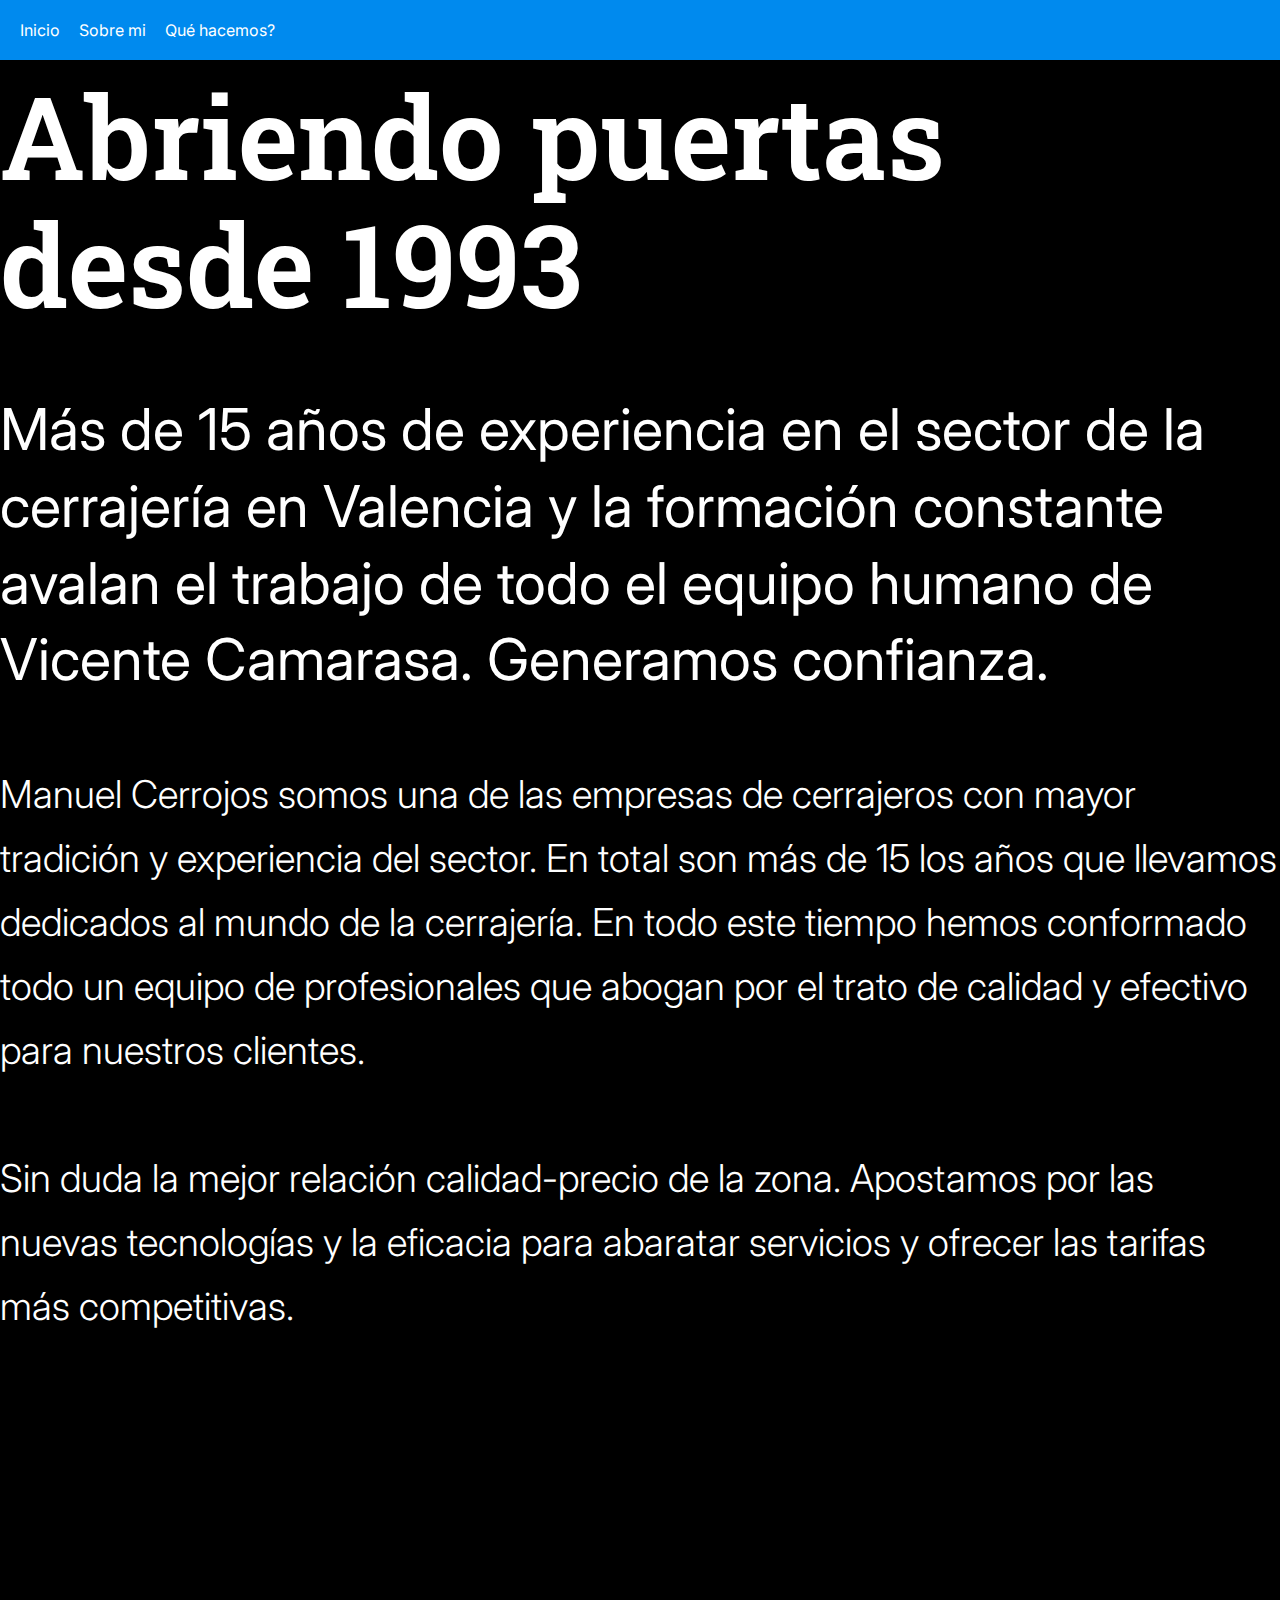
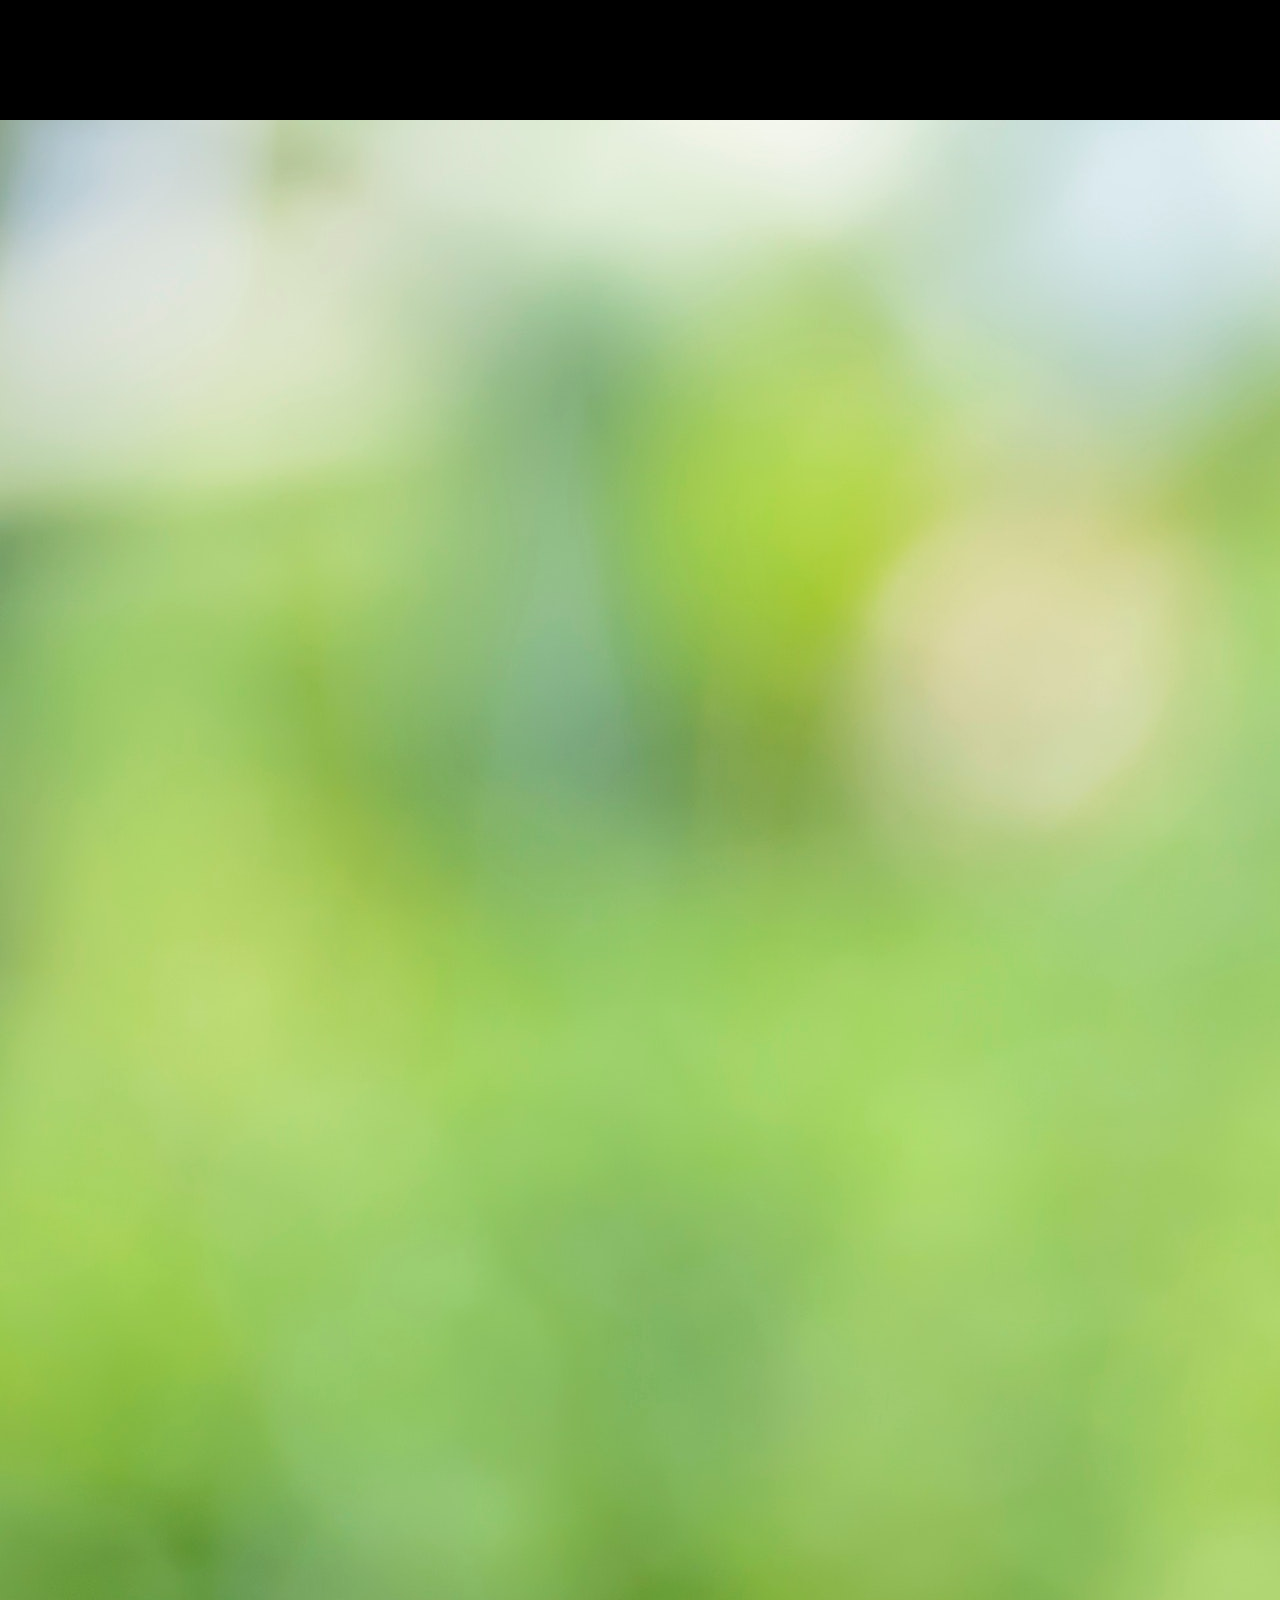
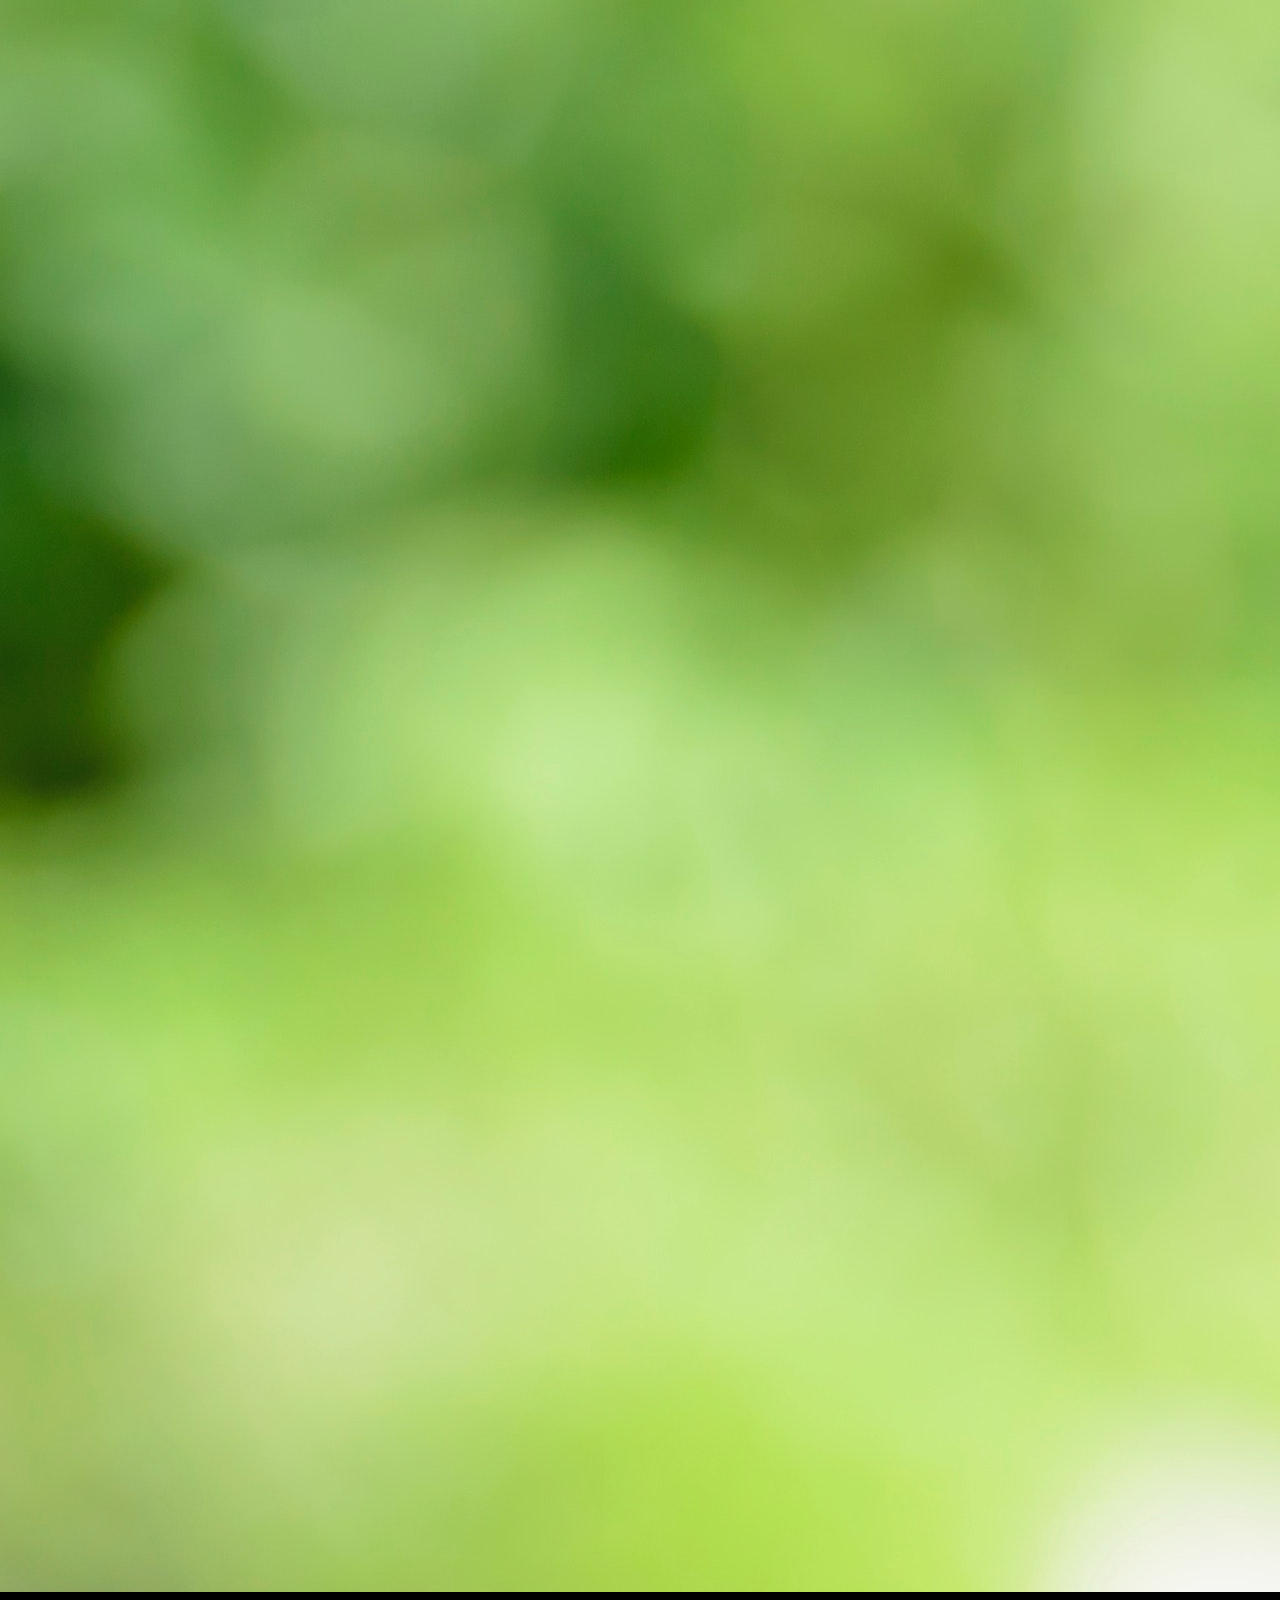
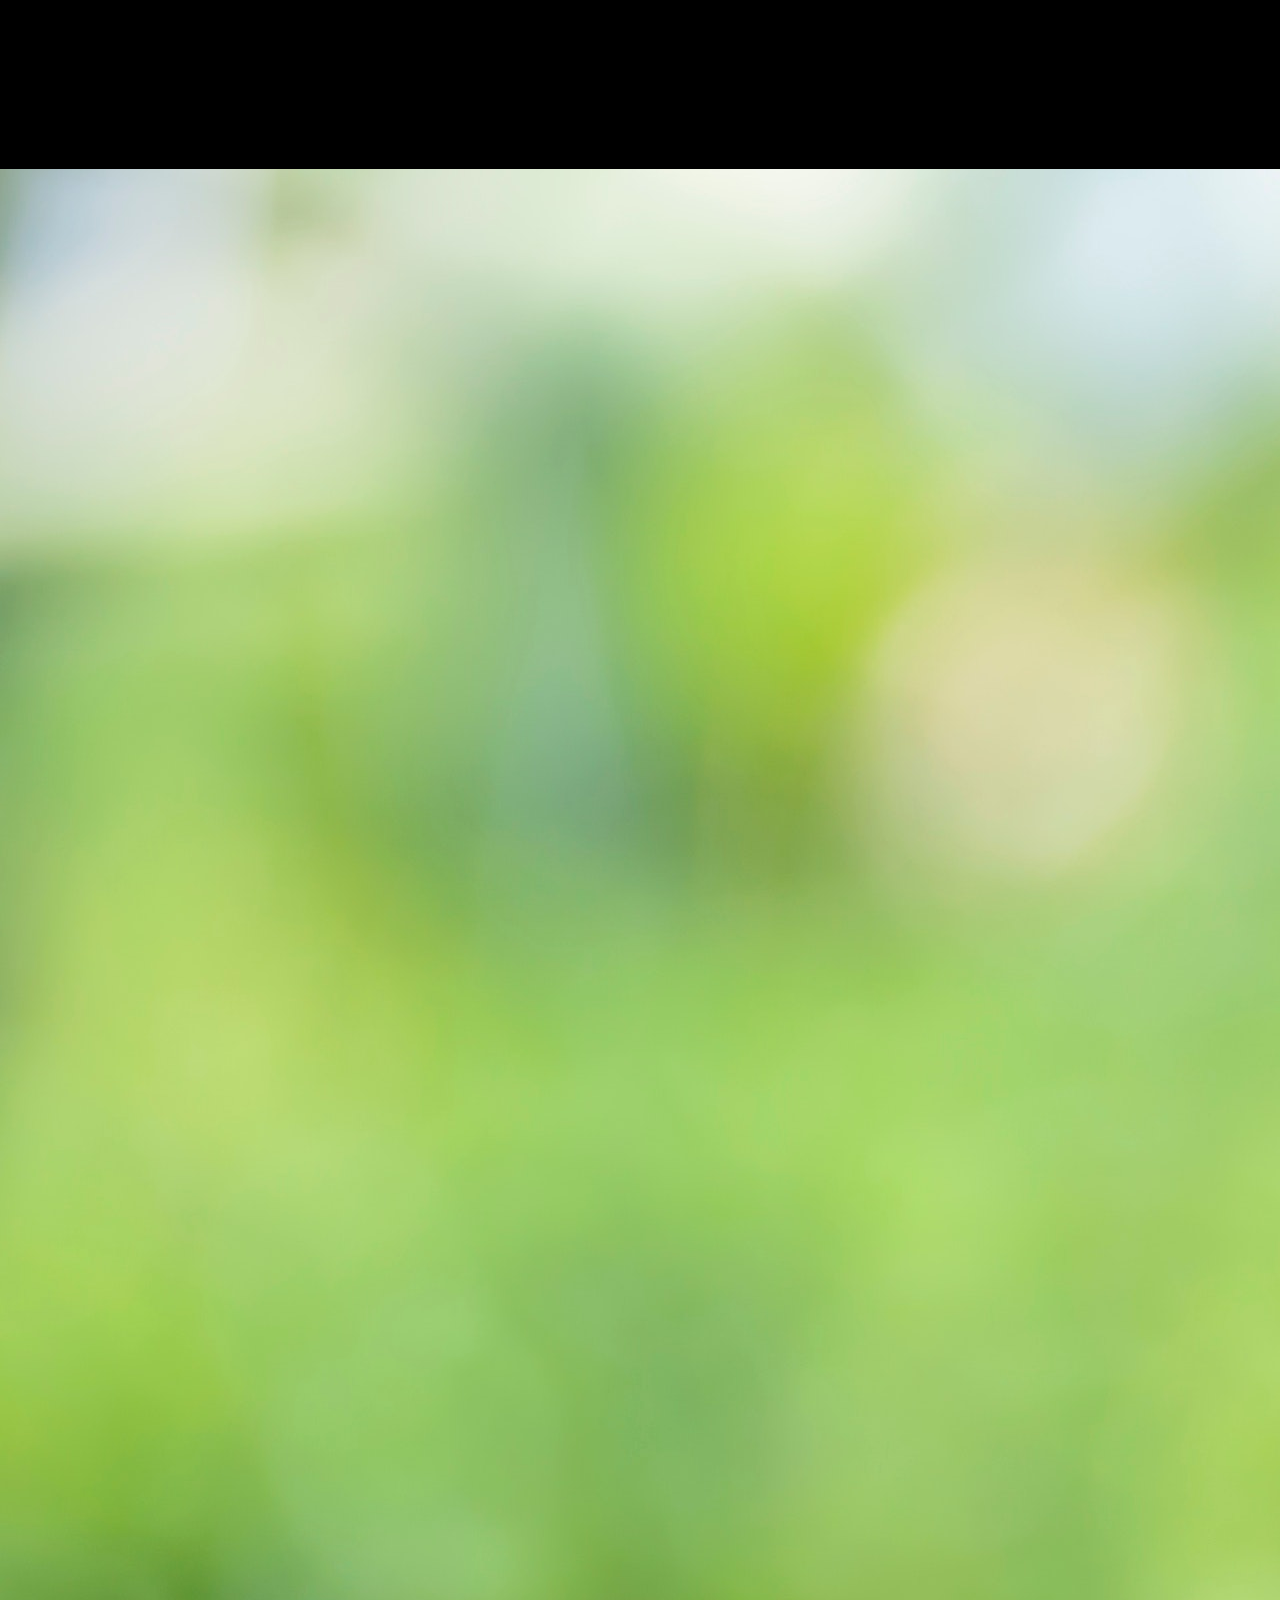
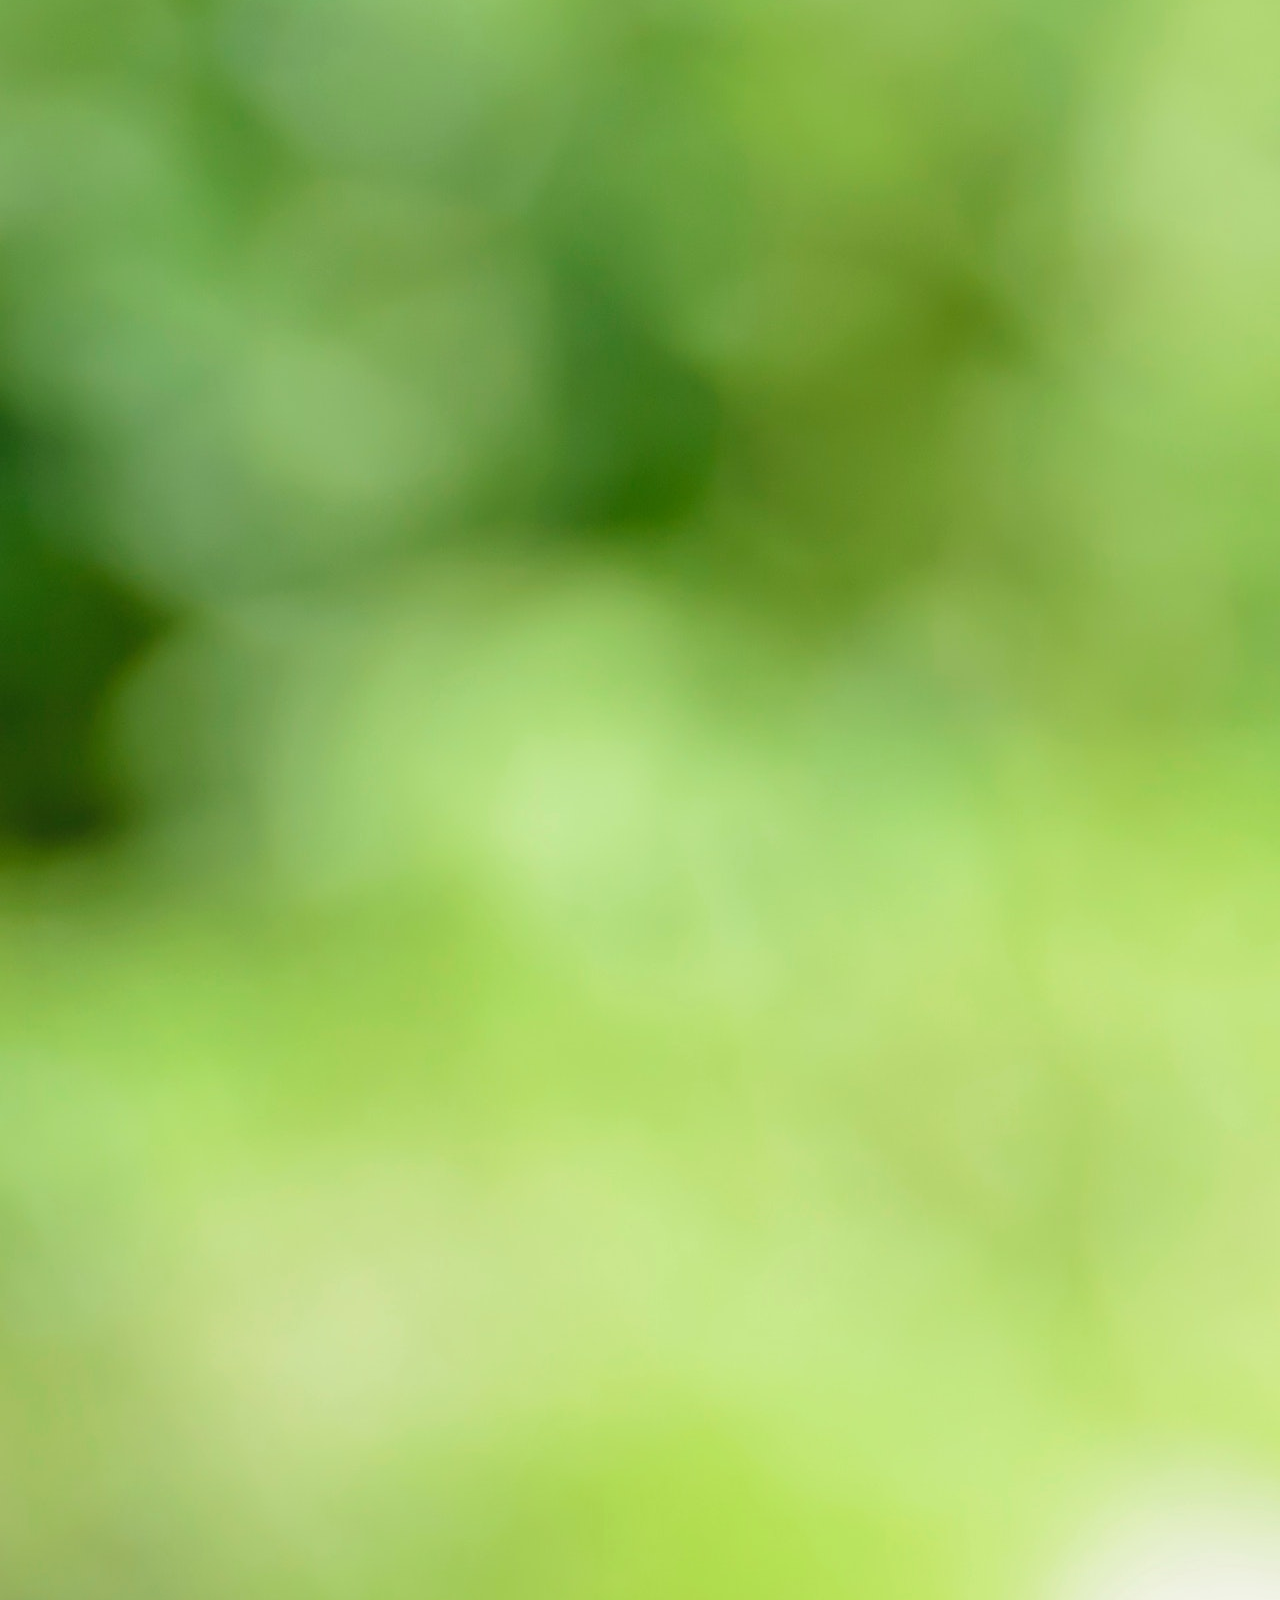
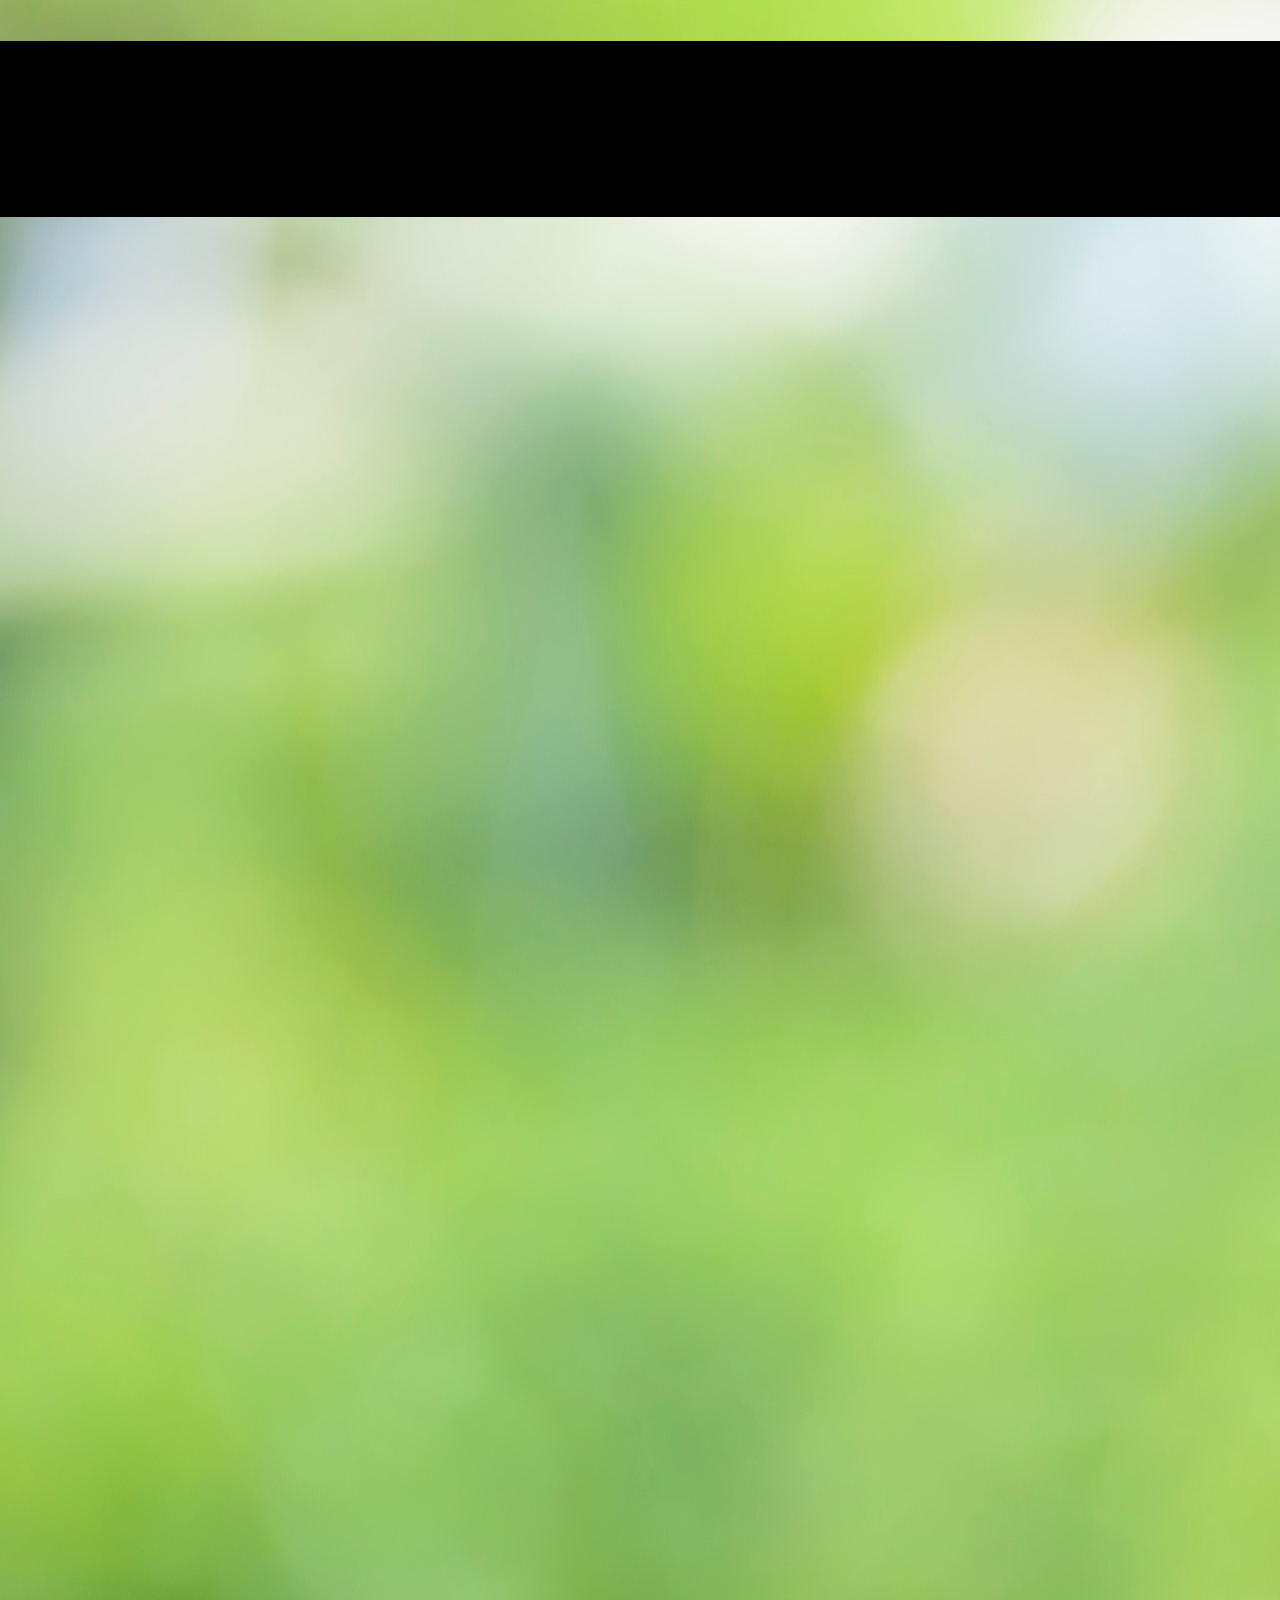
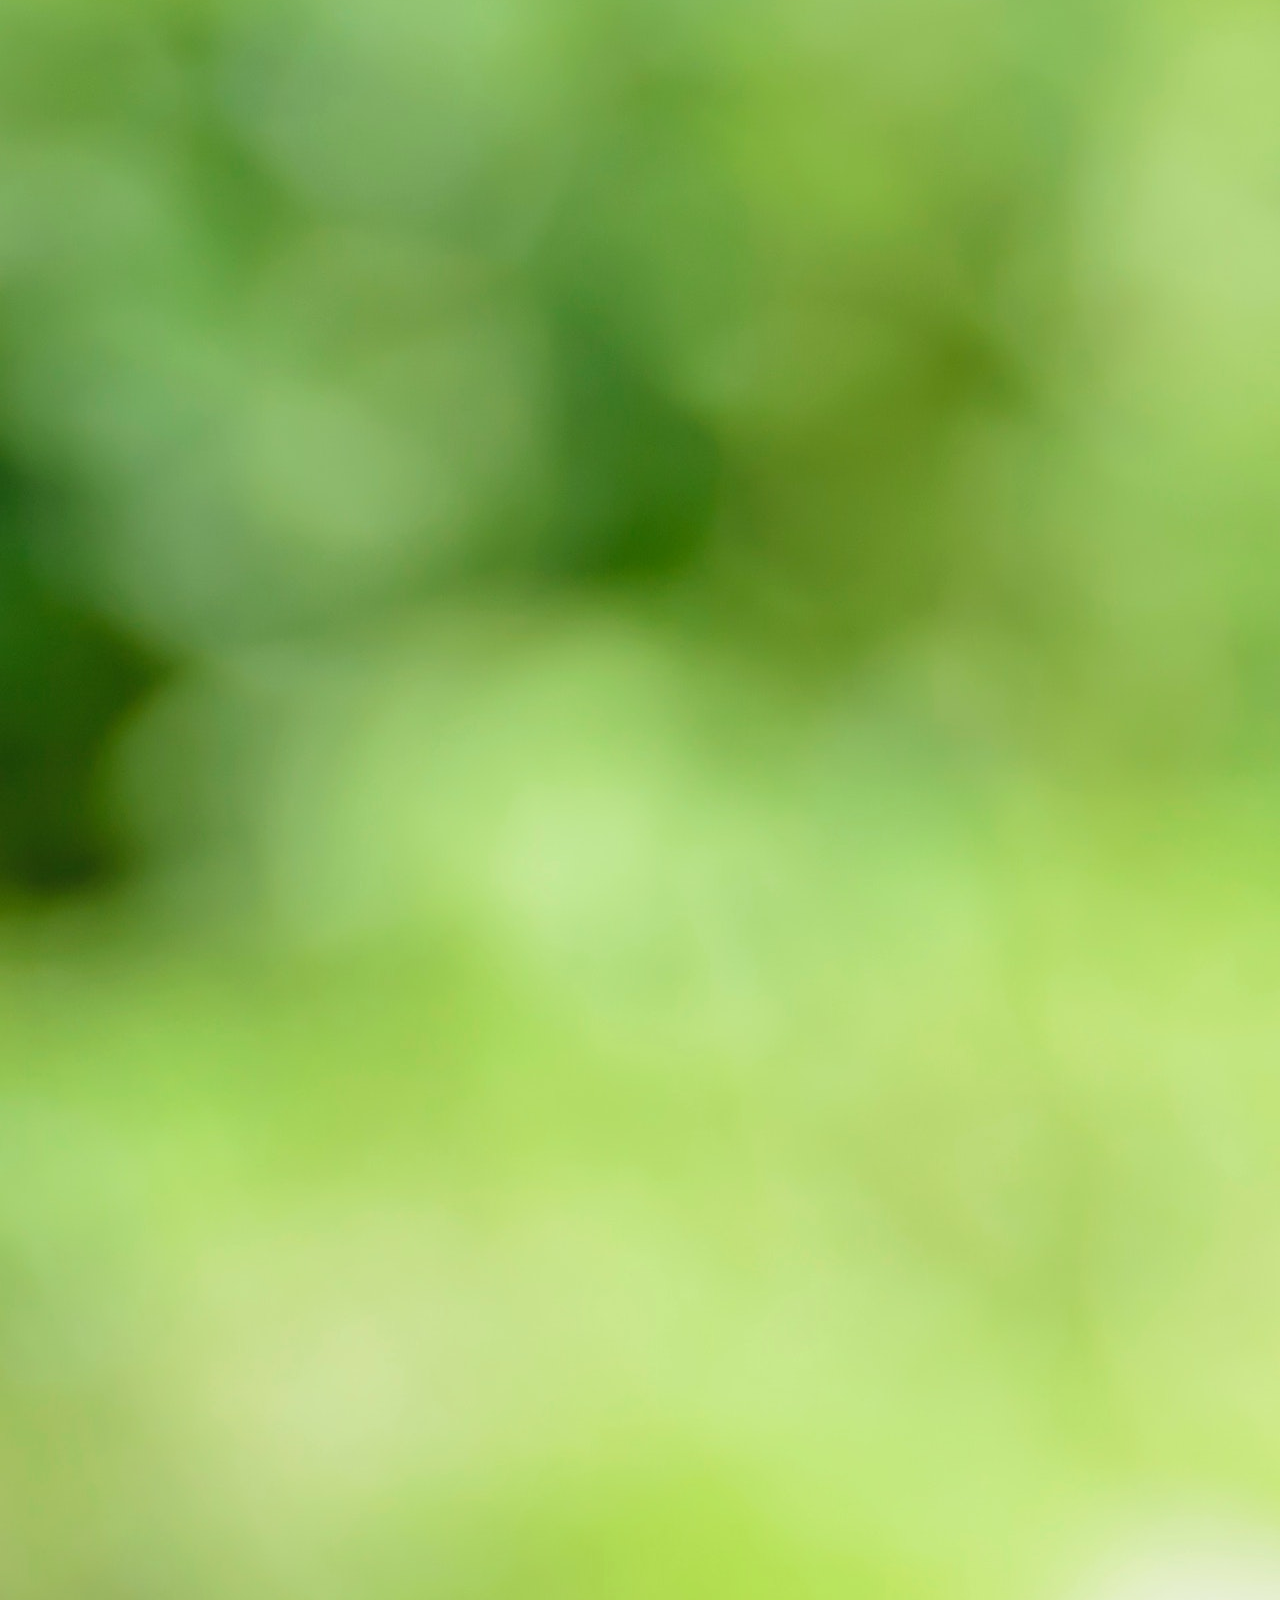
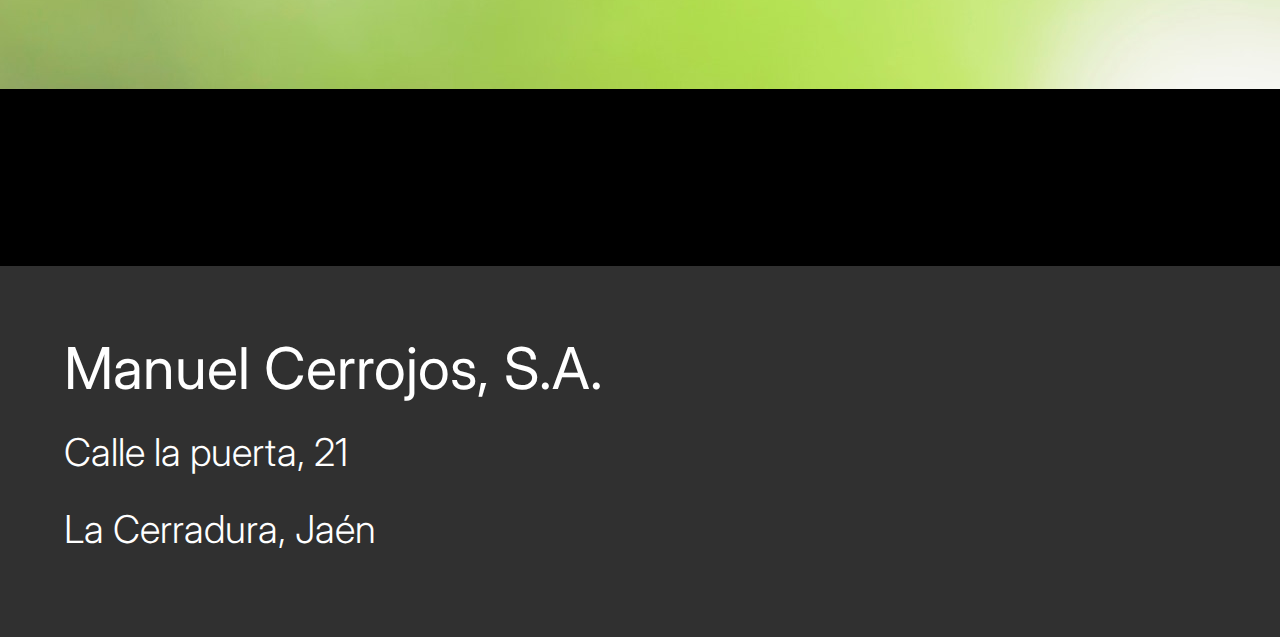
==== about.html @ 7b5c579a "html tags modified" ====
<!DOCTYPE html>
<html lang="en">
<head>
    <meta charset="UTF-8">
    <meta name="viewport" content="width=device-width, initial-scale=1.0">
    <link rel="stylesheet" href="./style.css">
    <link rel="shortcut icon" href="./assets/favicon_cerrajero.png" type="image/x-icon">
    <title>Cerrajero 24h</title>
</head>
<body>

    <header>
        <nav>
            <ul>
                <li><a href="./index.html">Inicio</a></li>
                <li><a href="./about.html">Sobre mi</a></li>
                <li><a href="./work.html">Qué hacemos?</a></li>
            </ul>
        </nav>
    </header>

    <main>
        <h2>Abriendo puertas desde 1993</h2>
        <p class="highlighted">Más de 15 años de experiencia en el sector de la cerrajería en Valencia y la formación constante avalan el trabajo de todo el equipo humano de Vicente Camarasa. Generamos confianza.</p>
        <p>Manuel Cerrojos somos una de las empresas de cerrajeros con mayor tradición y experiencia del sector. En total son más de 15 los años que llevamos dedicados al mundo de la cerrajería. En todo este tiempo hemos conformado todo un equipo de profesionales que abogan por el trato de calidad y efectivo para nuestros clientes.</p>
        <p>Sin duda la mejor relación calidad-precio de la zona. Apostamos por las nuevas tecnologías y la eficacia para abaratar servicios y ofrecer las tarifas más competitivas.</p>
        <figure>
            <img src="" alt="">
            <figcaption>Pie de foto</figcaption>
        </figure>
    </main>

    <section id="team">
        <h3>Nuestro cerrajeros de confianza</h3>
        <article>
            <img src="./assets/img/pexels-1.jpg" alt="Foto de Manuel">
            <h3>Manuel Cerrojo</h3>
        </article>
        <article>
            <img src="./assets/img/pexels-1.jpg" alt="Foto de Paco">
            <h3>Paco Llavero</h3>
        </article>
        <article>
            <img src="./assets/img/pexels-1.jpg" alt="Foto de Antonio">
            <h3>Antonio Lapuerta</h3>
        </article>
    </section>

    <footer>
        <address>
            <p class="highlighted">Manuel Cerrojos, S.A.</p>
            <p>Calle la puerta, 21</p>
            <p>La Cerradura, Jaén</p>
        </address>
        <iframe src="https://www.google.com/maps/embed?pb=!1m18!1m12!1m3!1d3156.994525499176!2d-3.6405245241976325!3d37.69632761667522!2m3!1f0!2f0!3f0!3m2!1i1024!2i768!4f13.1!3m3!1m2!1s0xd6e7116c35e0bcb%3A0x13d718e38cc7bf38!2s23190%20La%20Cerradura%2C%20Ja%C3%A9n!5e0!3m2!1ses!2ses!4v1695567253512!5m2!1ses!2ses" width="400" height="300" style="border:0;" allowfullscreen="" loading="lazy" referrerpolicy="no-referrer-when-downgrade"></iframe>
    </footer>
  
</body>
</html>
---- style.css ----
@import url('https://fonts.googleapis.com/css2?family=Roboto+Slab:wght@600;700&display=swap');
@import url('https://fonts.googleapis.com/css2?family=Inter:wght@300;400&display=swap');

* {
    margin: 0;
    padding: 0;
    scroll-behavior: smooth;
}

:root {
    --red: #EF0000;
    --yellow: #FFEC44;
    --blue: #008AEE;
}

/* ---------- FONT STYLES ---------- */

h1, h2, h3, p {
    color: white;
    padding-bottom: 5vw;
}

h1 {
    font-family: 'Roboto Slab', serif;
    font-weight: 700;
    font-size: 40px;
    line-height: 43px;
}

h2 {
    font-family: 'Roboto Slab', serif;
    font-weight: 600;
    font-size: 9vw;
    line-height: 10vw;
}

h3 {
    font-family: 'Roboto Slab', serif;
    font-weight: 600;
    font-size: 7vw;
    line-height: 8.5vw;
}

p.highlighted {
    font-family: 'Inter', sans-serif;
    font-weight: 400;
    font-size: 4.5vw;
    line-height: 6vw;
}

p {
    font-family: 'Inter', sans-serif;
    font-weight: 300;
    font-size: 3vw;
    line-height: 5vw;
}

/* ---------- ELEMENTOS GENERICOS ---------- */

body {
    background-color: black;
}

/* ---------- NAV ---------- */

header {
    background-color: var(--blue);
    padding: 20px;
    position: sticky;
    top: 0;
    border-bottom: 0.9vw solid black;
}

header#header_index {
    background-color: black;
}

nav > ul > li {
    list-style: none;
    font-family: 'Inter', sans-serif;
    font-weight: 400;
    display: inline;
    padding-right: 15px;
}

nav > ul > li > a {
    color: white;
    text-decoration: none;
}

nav > ul > li > a:hover {
    text-decoration: underline;
    color: var(--yellow);
}

/* ---------- INDEX STICKERS ---------- */

main#index {
    background-color: #EF0000;
}

section#title_index {
    padding: 10vw 10vw 4vw;
    text-align: center;
}

section#title_index > h1 {
    font-size: 10vw;
    color: black;
    text-shadow: 2px 2px 3px var(--yellow);
}

section#title_index > p {
    font-size: 8vw;
    line-height: 9vw;
    color: black;
}

section#stickers {
    display: flex;
    flex-direction: column;
    align-items: center;
    justify-content: center;
}

section#stickers > article > img {
    width: 80vw;
    height: auto;
}

/* ---------- WORK || SERVICES ---------- */

section#intro_services {
    padding: 10vw 15vw 3vw;
    display: flex;
    flex-direction: column;
    color: white;
}

section#intro_services > h2, p {
    padding-bottom: 5vw;
}

main#services {
    display: flex;
    flex-direction: column;
    justify-content: center;
    align-items: center;
    padding: 5vw 20vw;
}

main#services > section {
    background-color: #FFEC44;
    padding: 3vw;
    margin-bottom: 7vw;
    border-radius: 7vw;
}

main#services > section > p, h3 {
    color: black;
    padding-left: 3vw;
    padding-right: 3vw;
}

main#services > section > p {
    padding-bottom: 3vw;
}

main#services > section > img {
    width: 70vw;
    height: 45vw;
    object-fit: cover;
    border-radius: 5vw;
    border: 0.8vw solid black;
    margin-bottom: 2vw;
    box-shadow: 0 4px 8px 0 rgba(0, 0, 0, 0.2), 0 6px 20px 0 rgba(0, 0, 0, 0.19);
}


/* ---------- FOOTER ---------- */

footer {
    background-color: #303030;
    display: flex;
    flex-direction: row;
    align-items: stretch;
    justify-content: flex-end;
    padding: 5vw;
}

footer > iframe {
    height: auto;
    width: 35vw;
}

footer > address {
    height: auto;
    width: 100vw;
}

footer > address > p {
    padding: 0;
    padding-bottom: 1vw;
    font-style: normal;
}
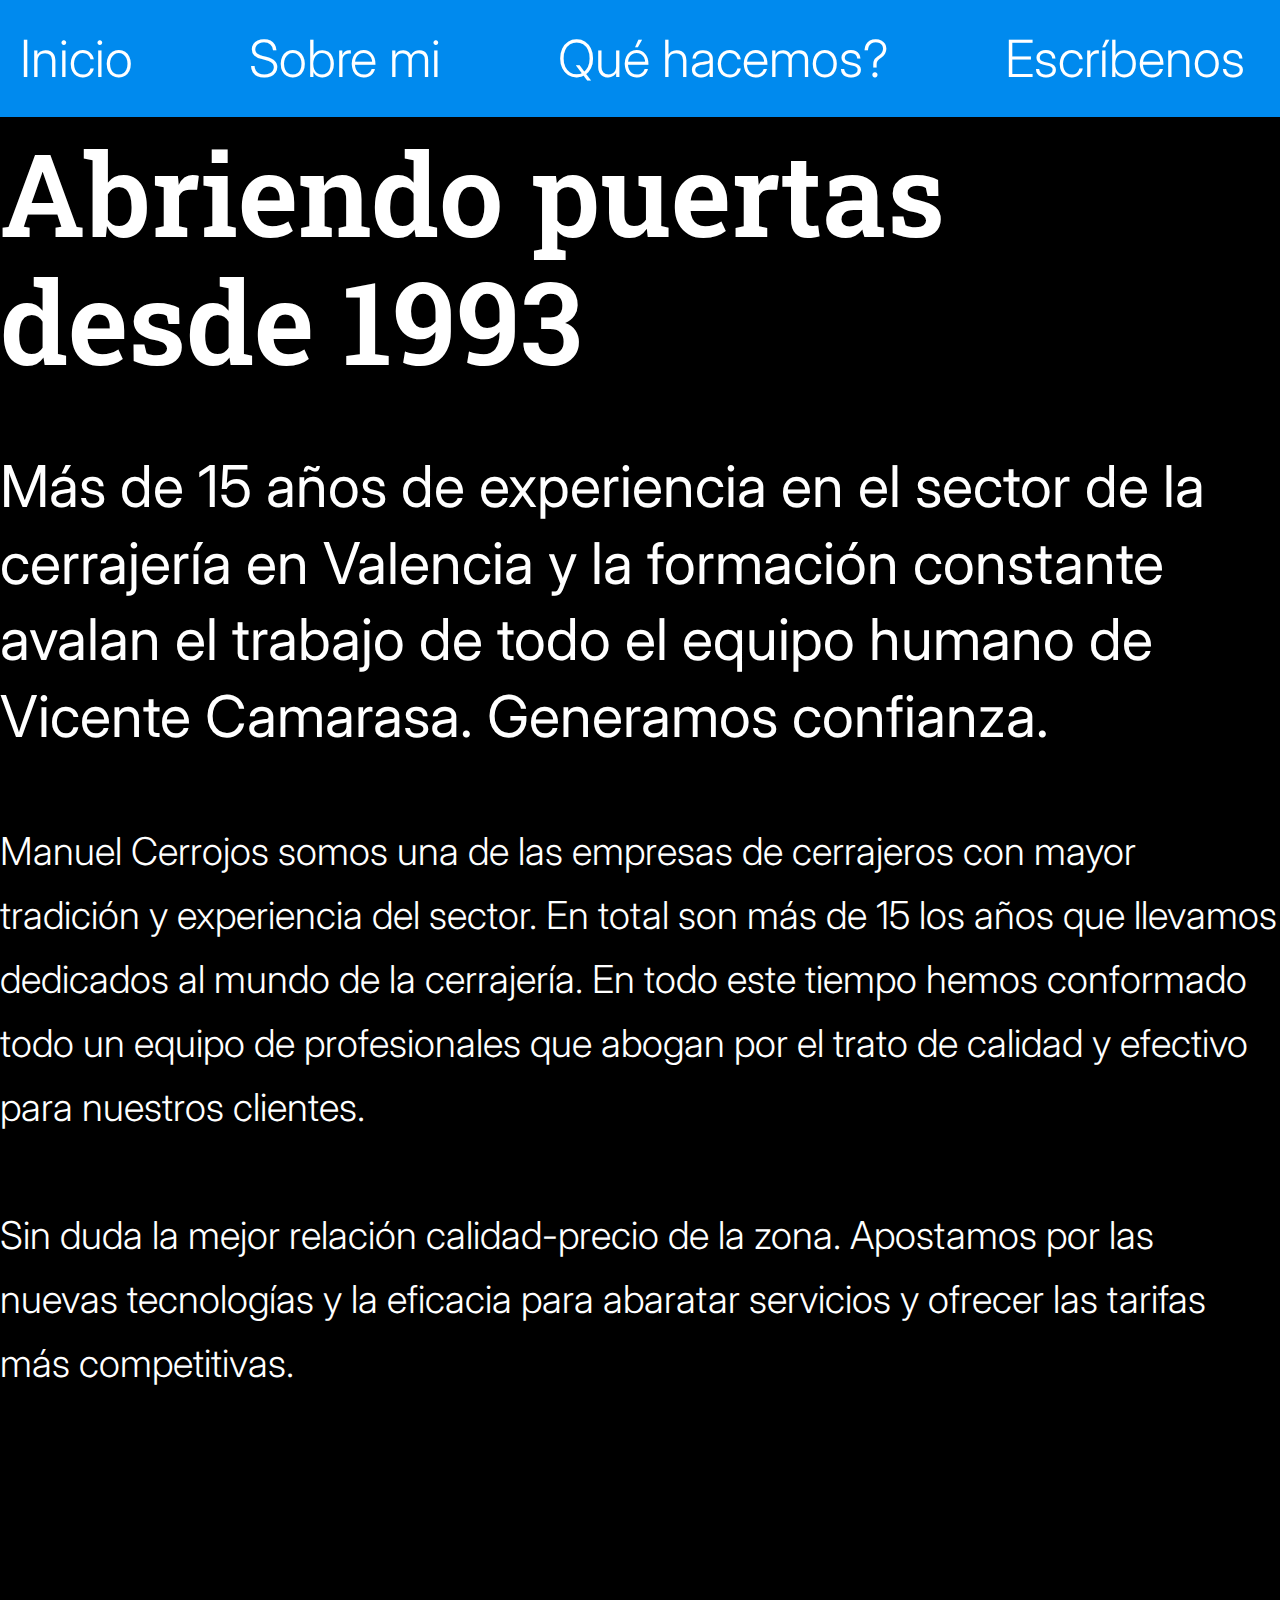
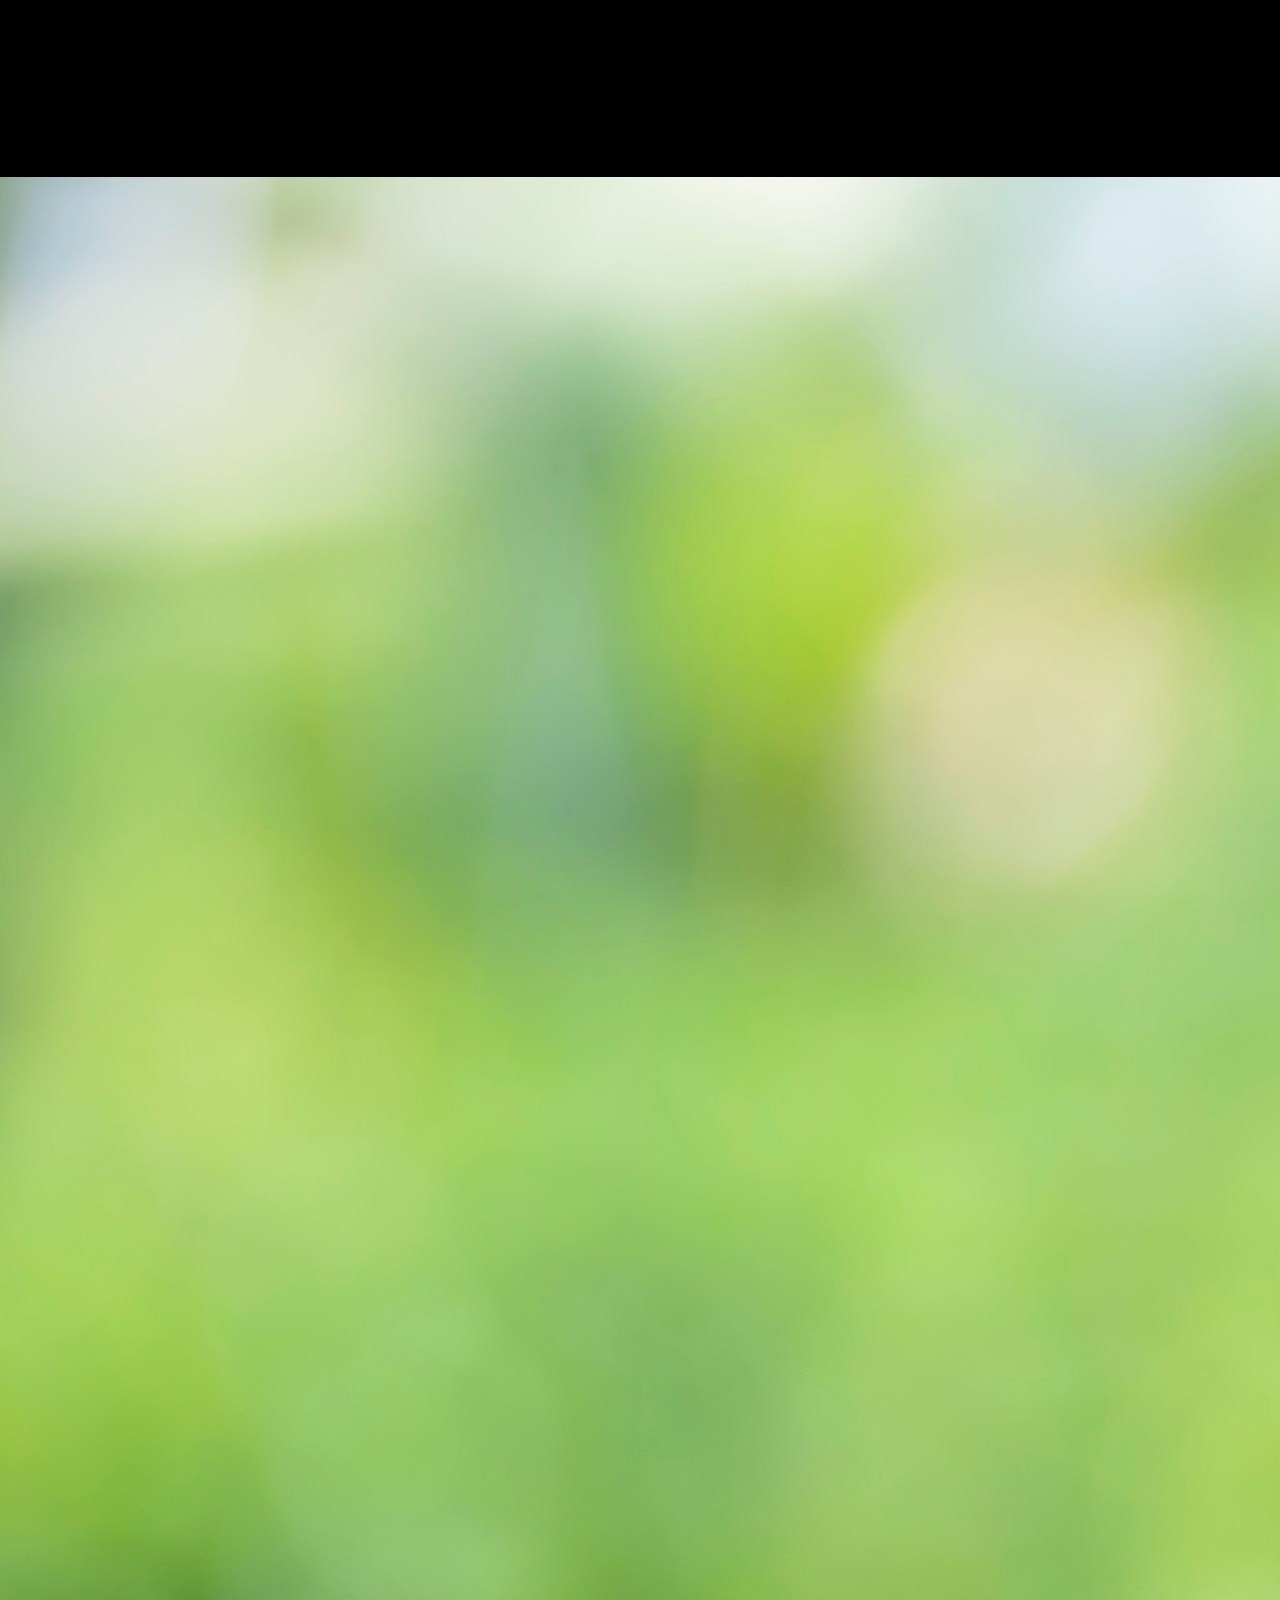
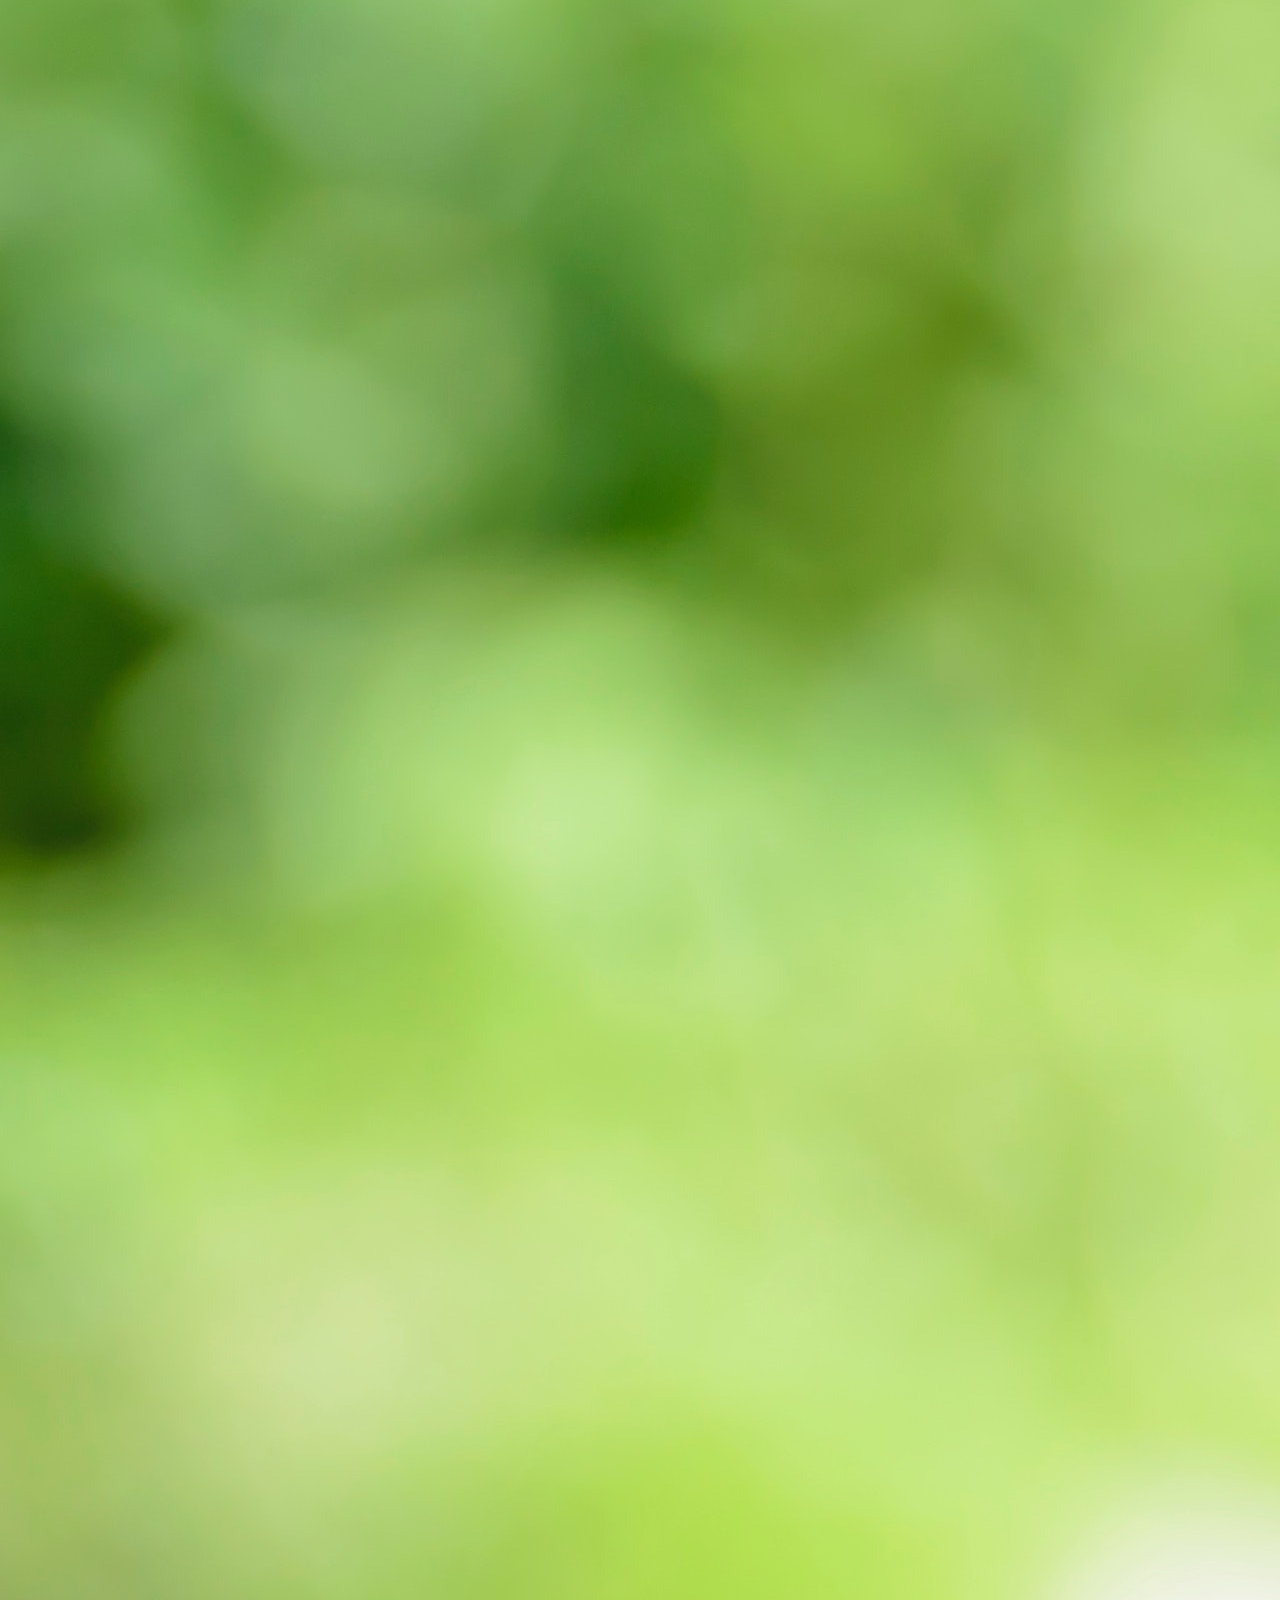
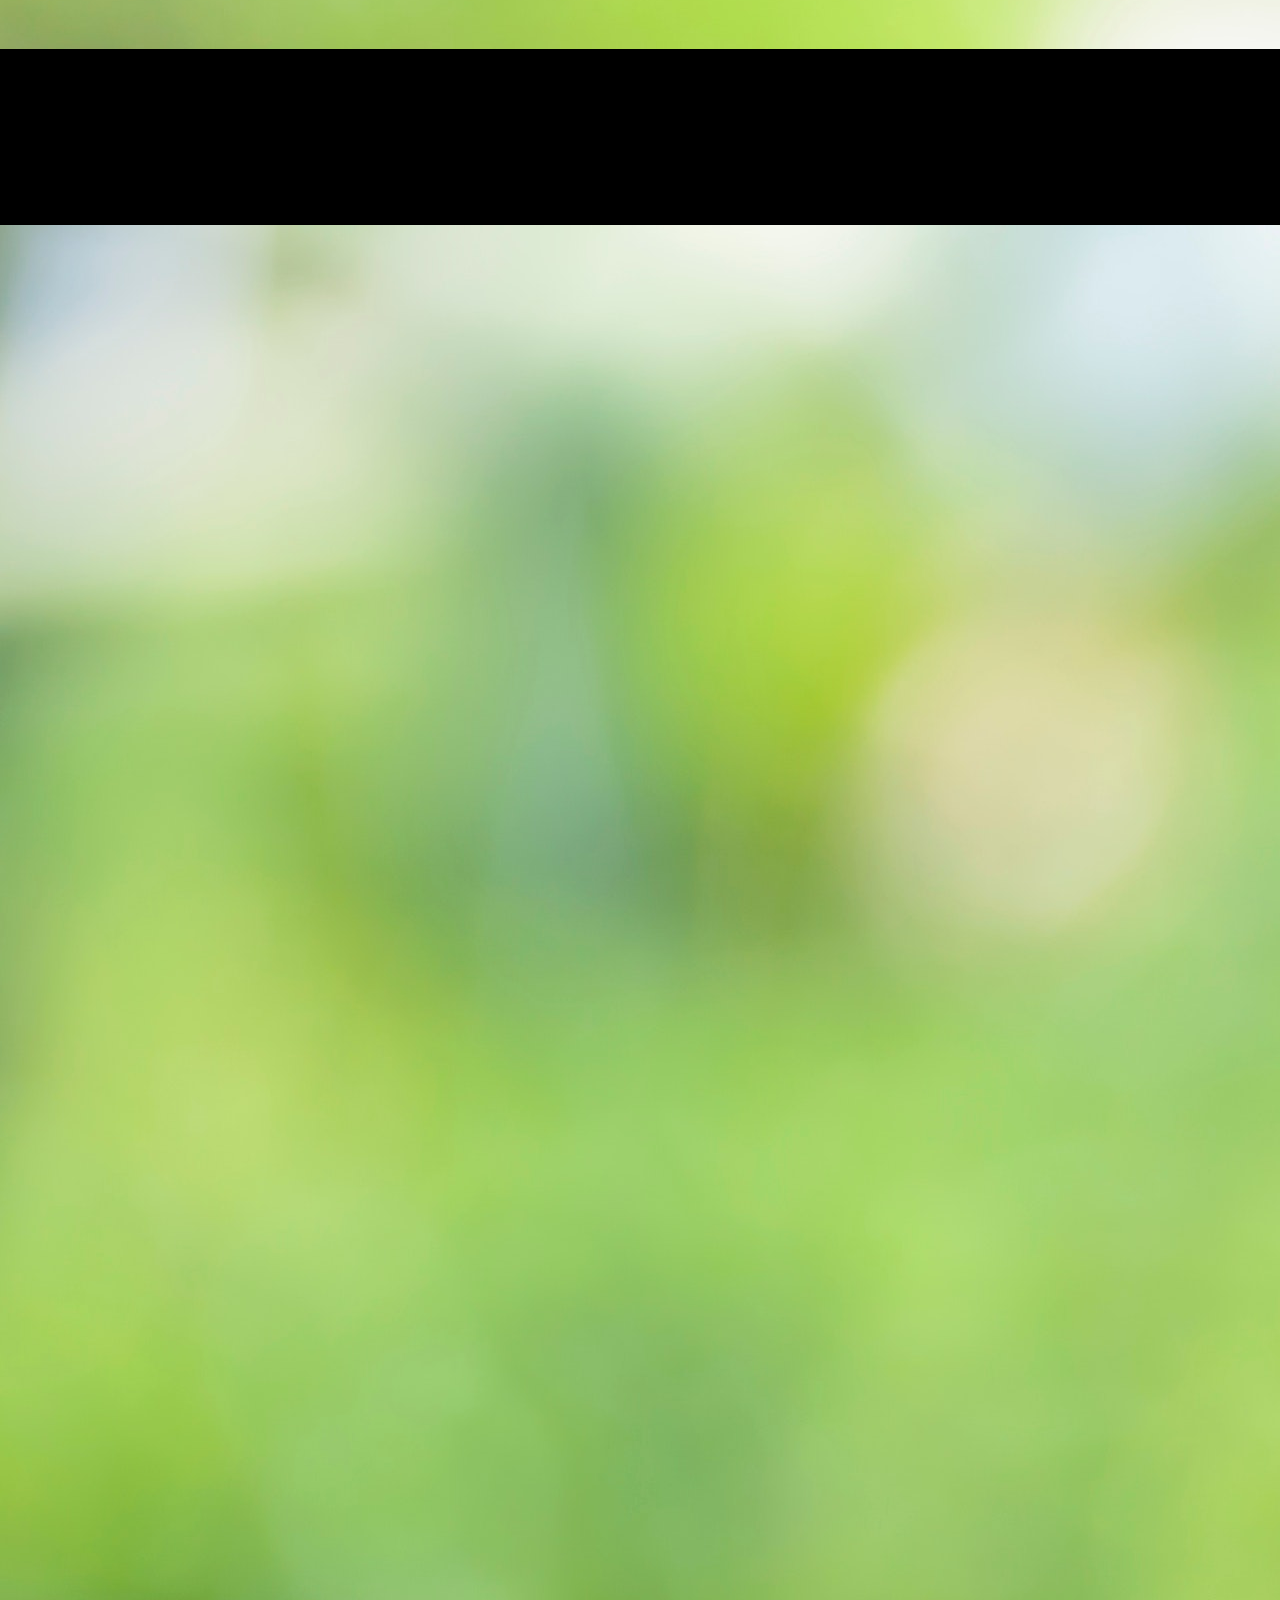
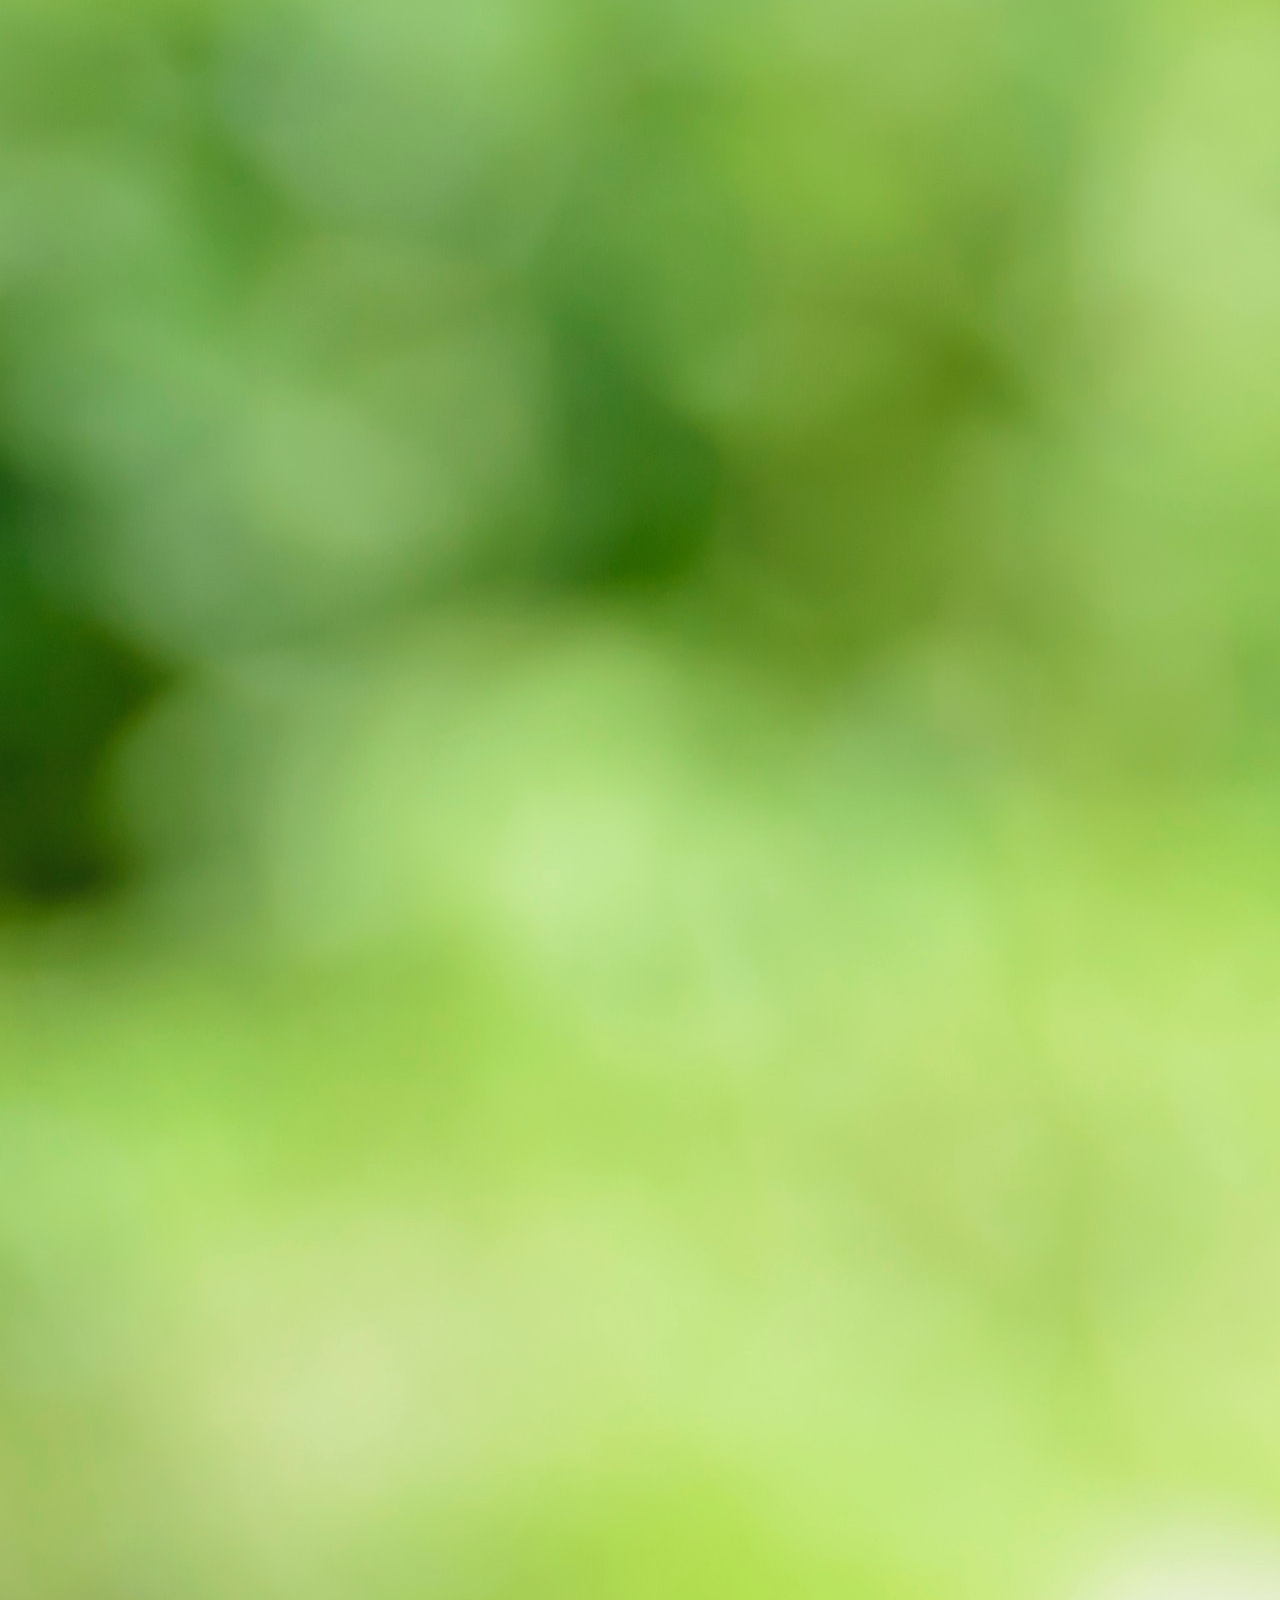
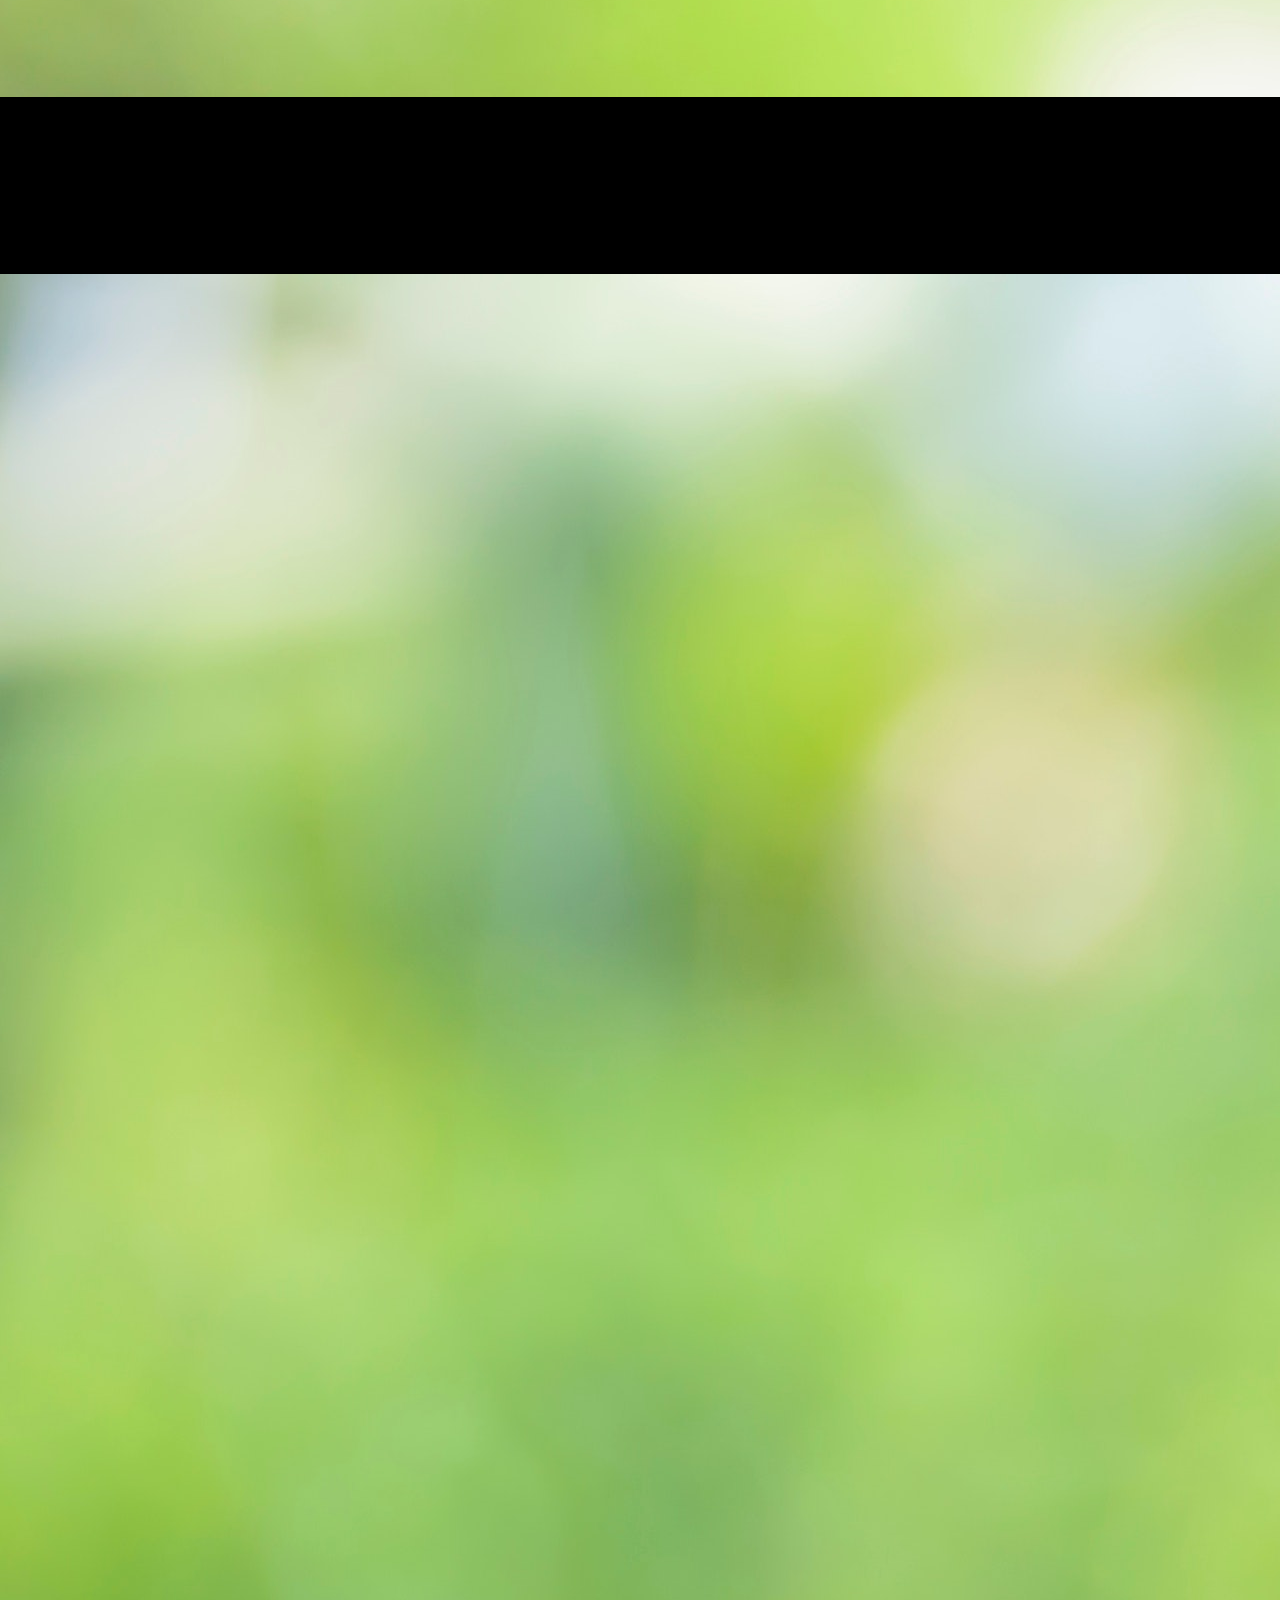
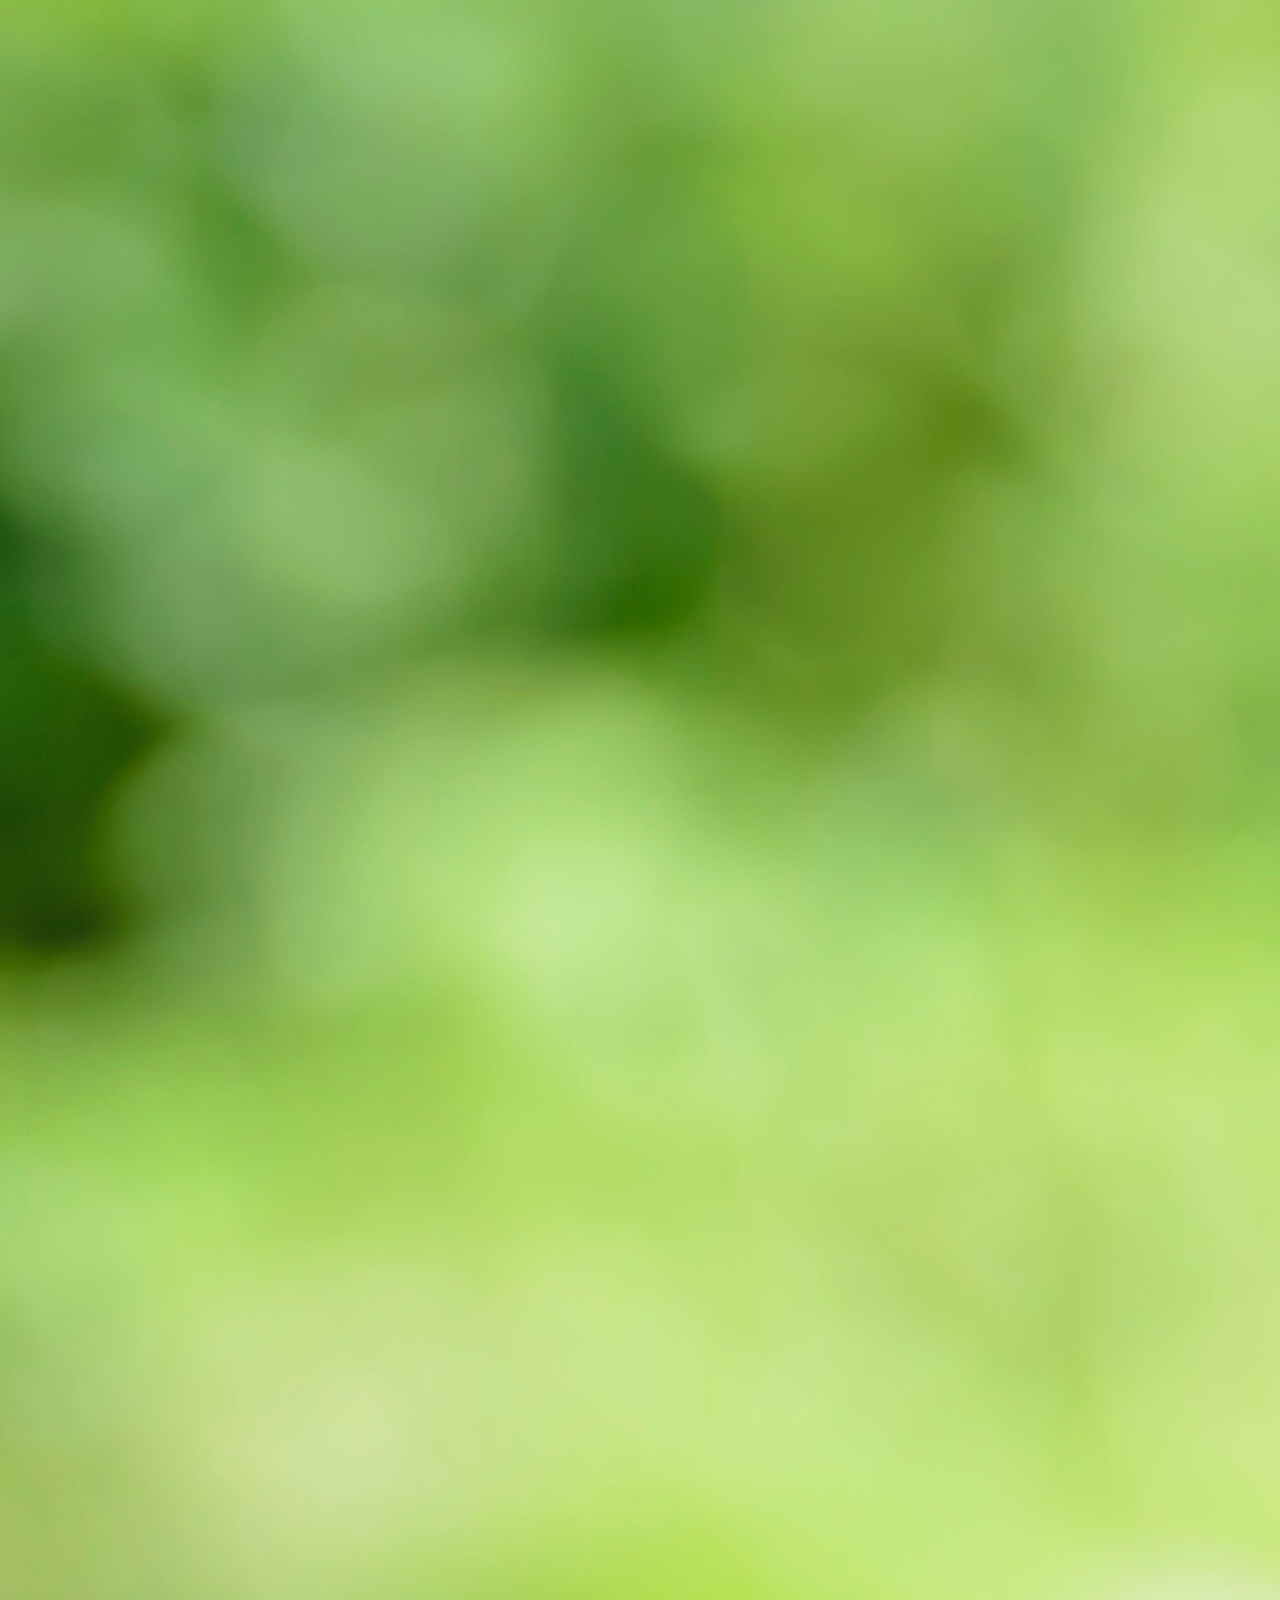
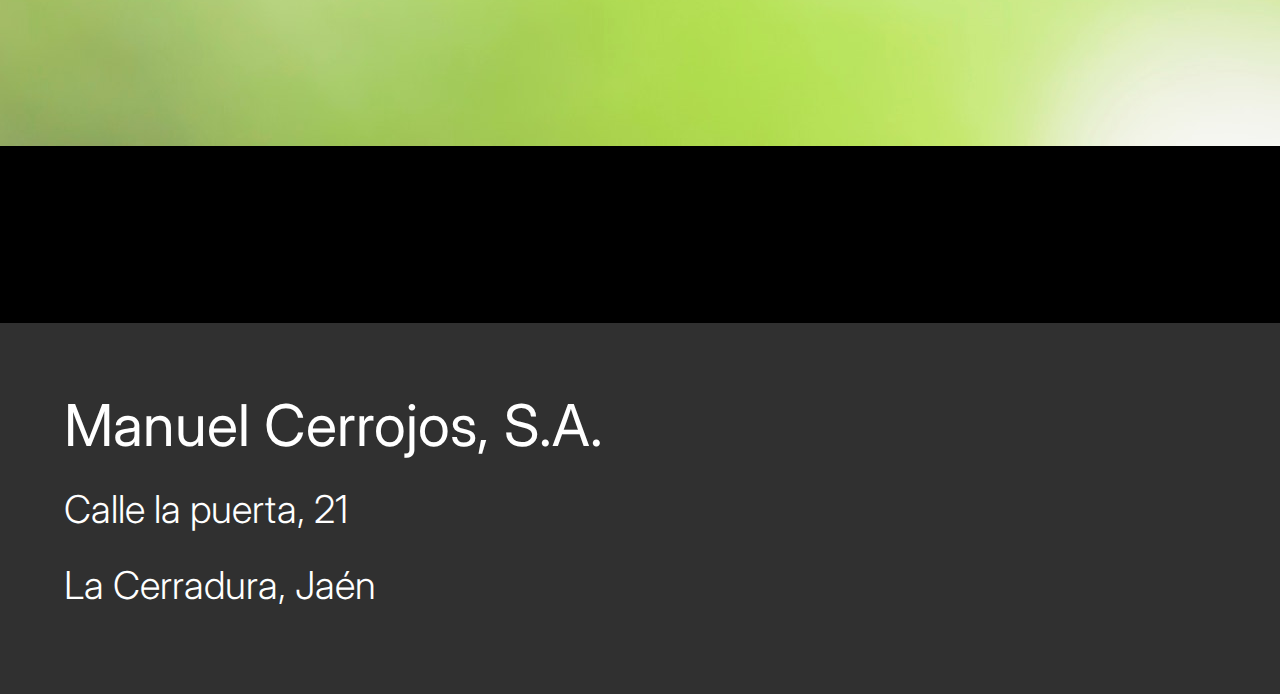
==== commit 698d6727: "nav flex modified / added contact to nav" ====
--- a/about.html
+++ b/about.html
@@ -15,6 +15,7 @@
                 <li><a href="./index.html">Inicio</a></li>
                 <li><a href="./about.html">Sobre mi</a></li>
                 <li><a href="./work.html">Qué hacemos?</a></li>
+                <li><a href="./contact.html">Escríbenos</a></li>
             </ul>
         </nav>
     </header>
--- a/style.css
+++ b/style.css
@@ -75,12 +75,19 @@
     background-color: black;
 }
 
+nav > ul {
+    display: flex;
+    flex-direction: row;
+    justify-content: space-between;
+}
+
 nav > ul > li {
     list-style: none;
     font-family: 'Inter', sans-serif;
-    font-weight: 400;
-    display: inline;
+    font-weight: 300;
     padding-right: 15px;
+    font-size: 4vw;
+    line-height: 6vw;
 }
 
 nav > ul > li > a {
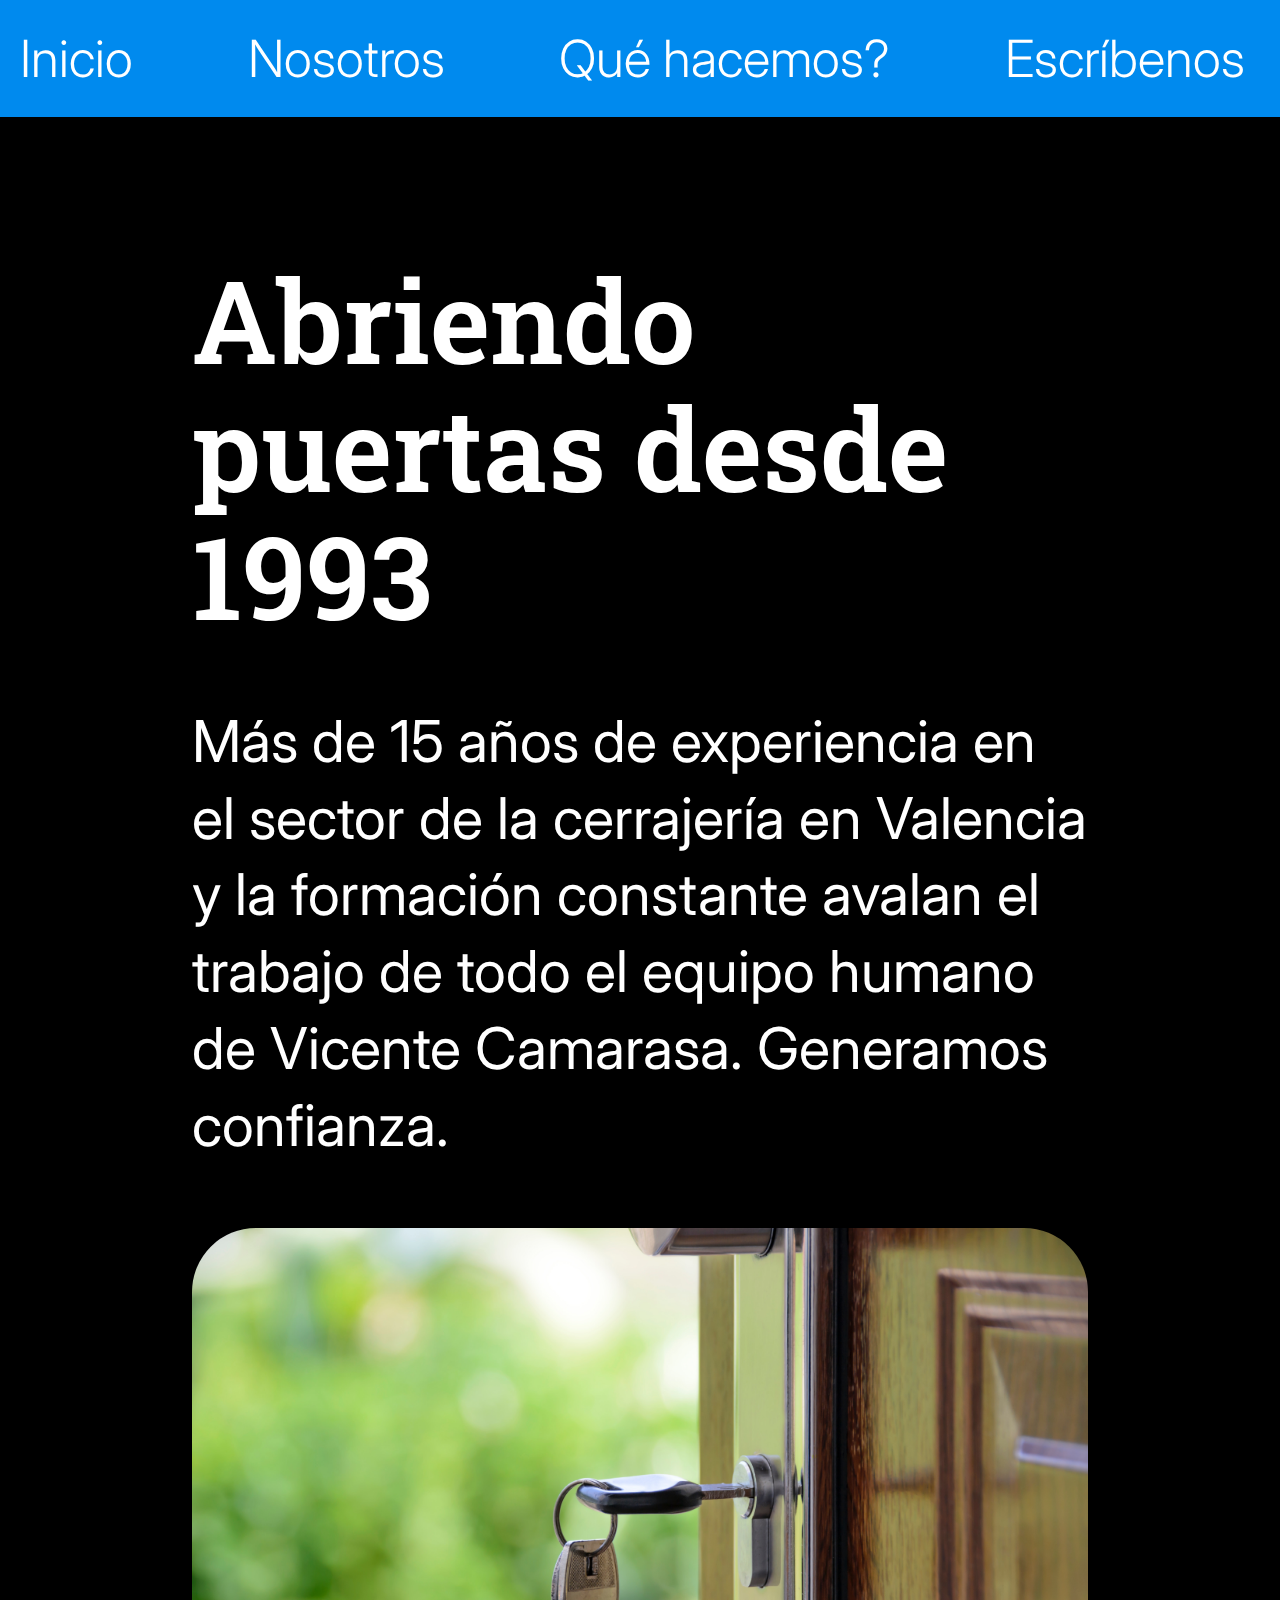
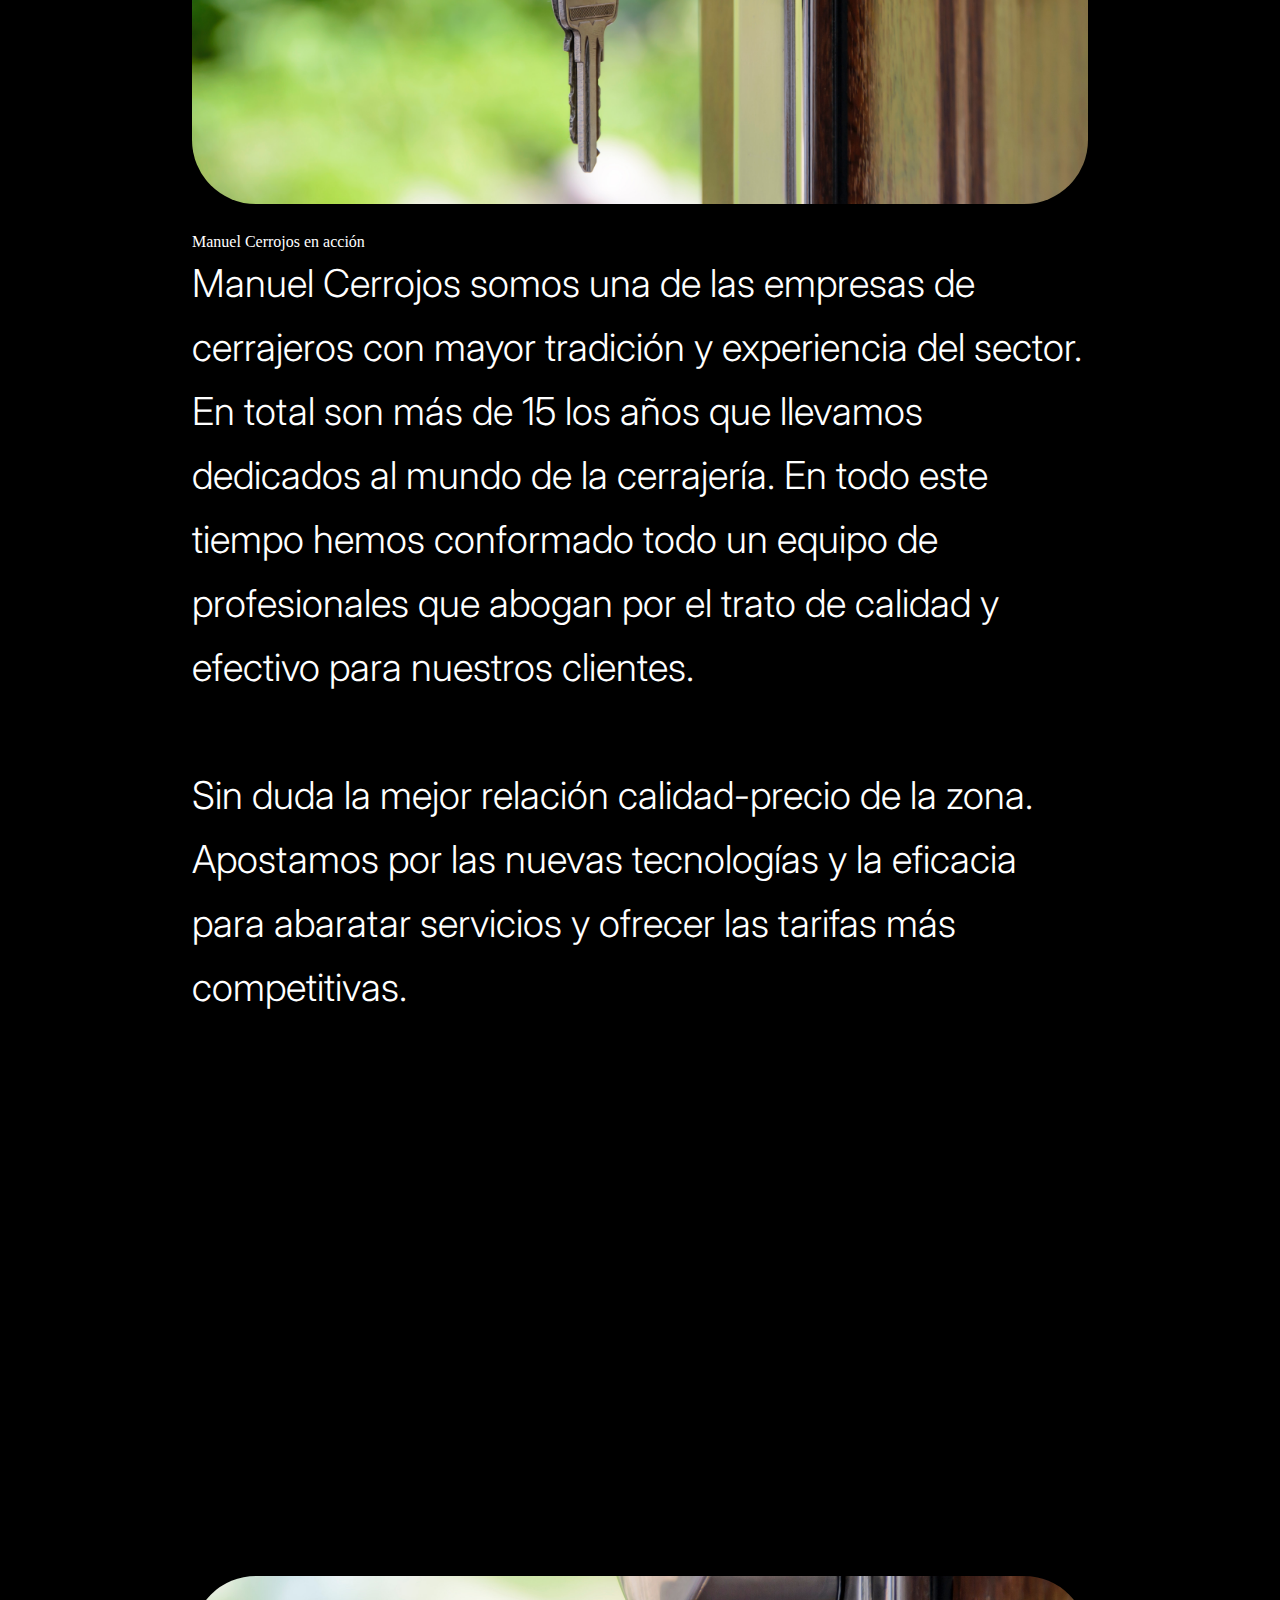
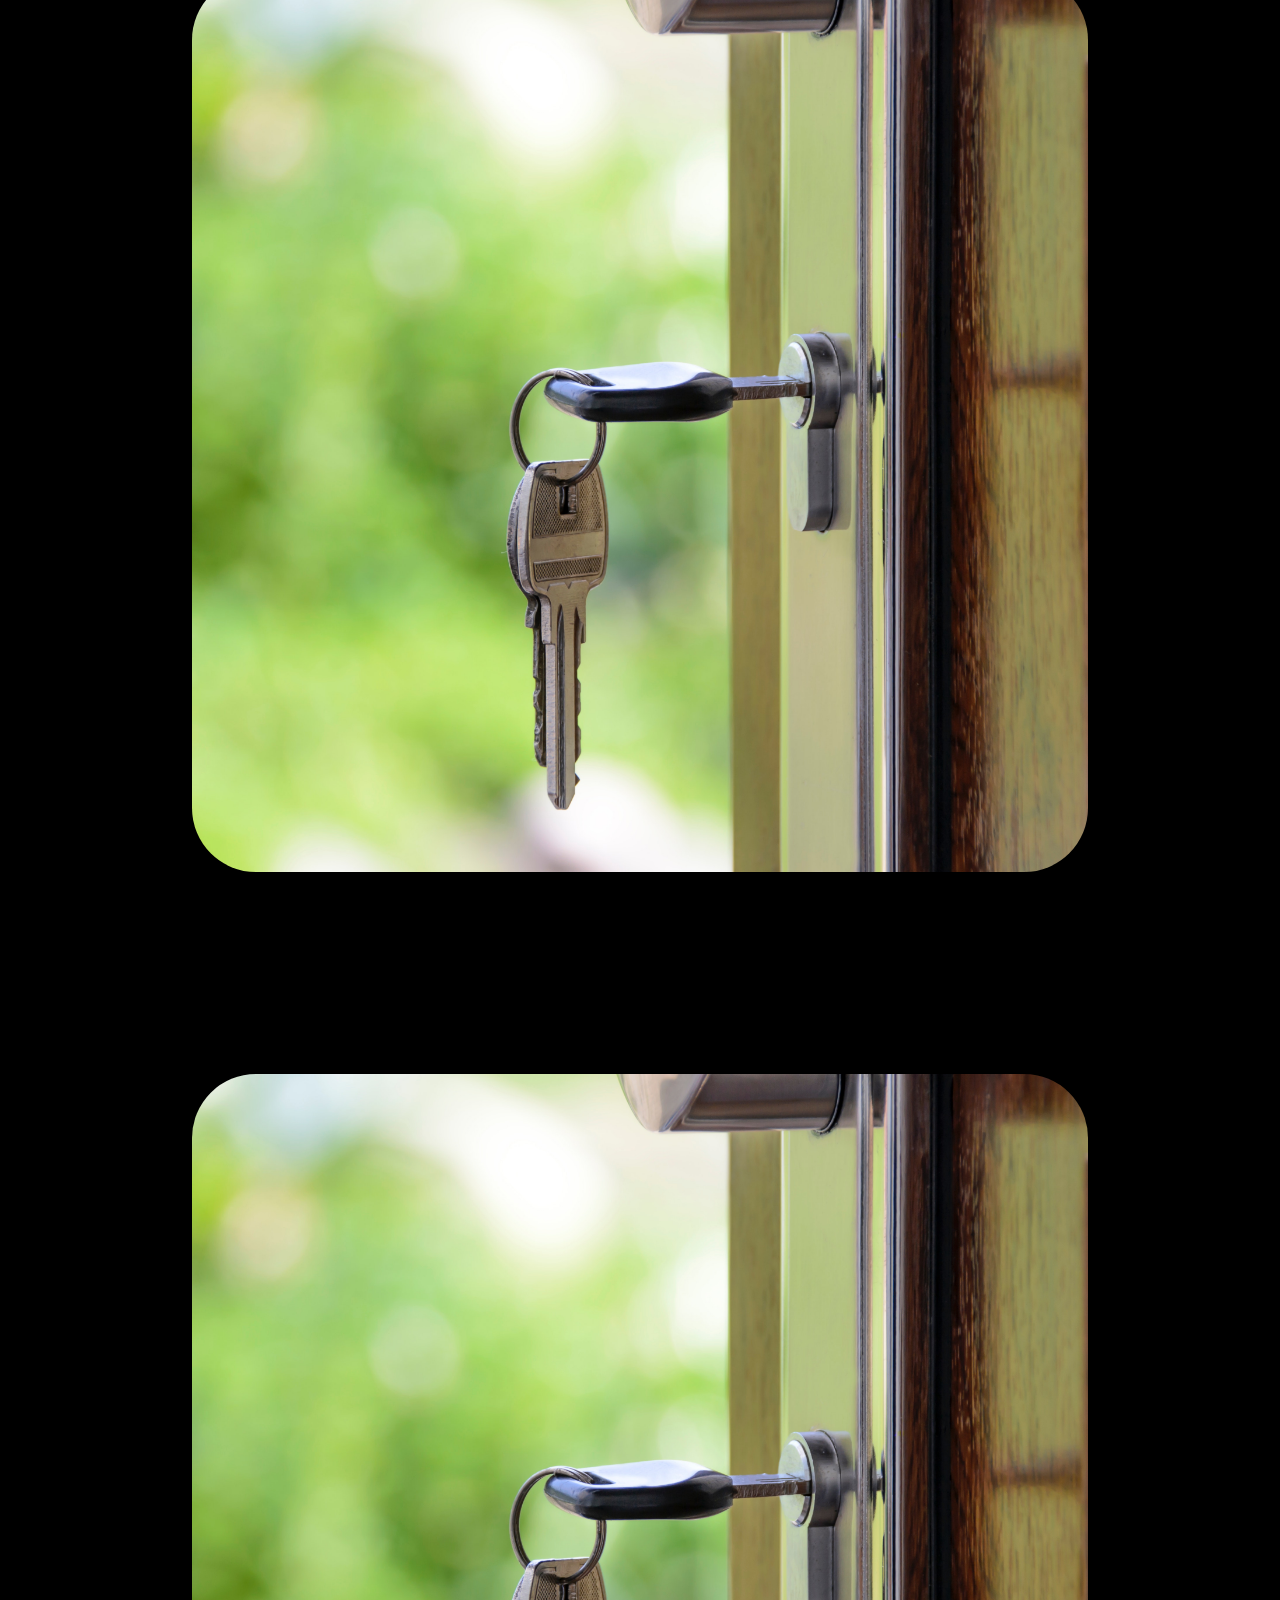
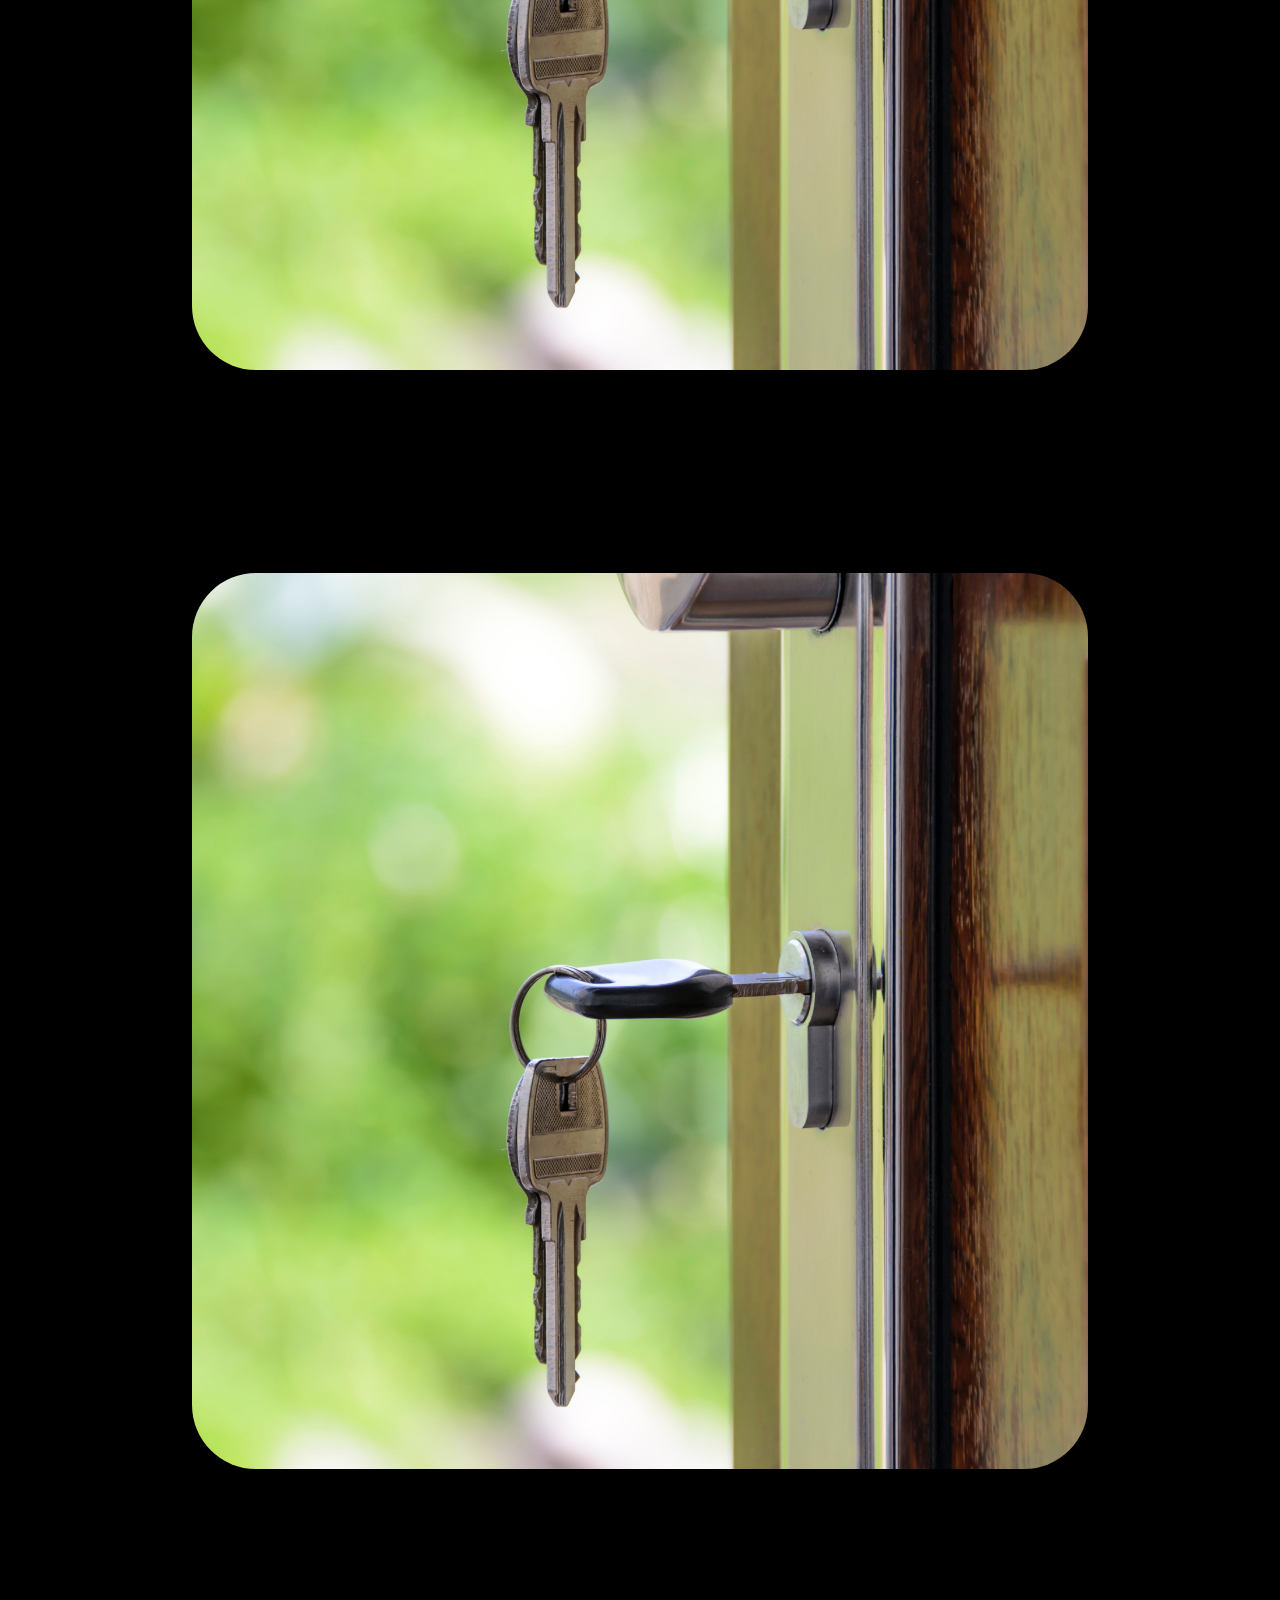
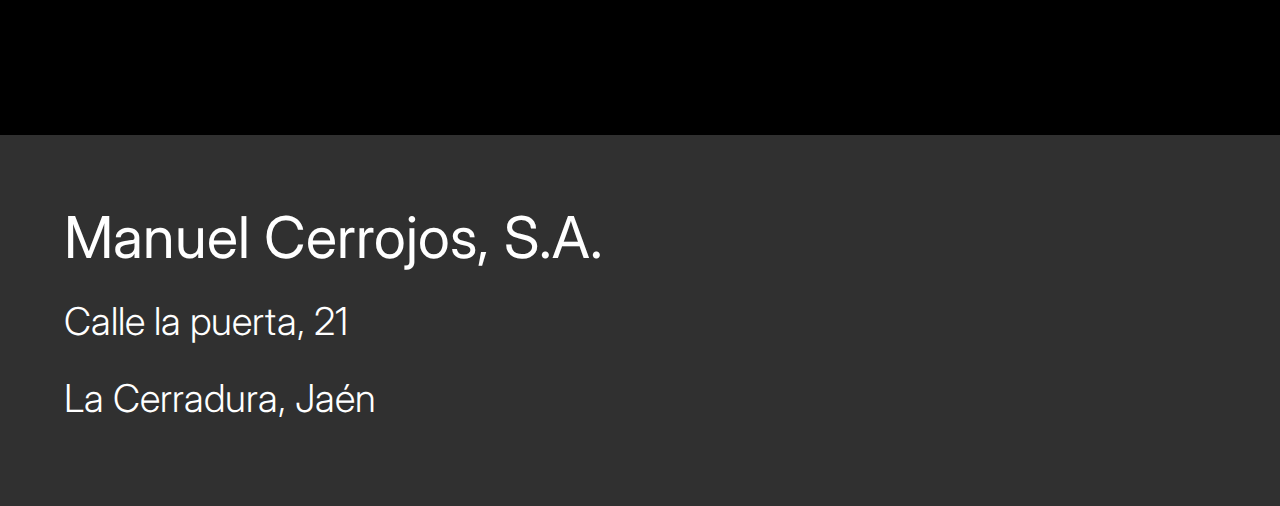
==== commit e4f1754a: "simplified CSS / team style added" ====
--- a/about.html
+++ b/about.html
@@ -13,22 +13,22 @@
         <nav>
             <ul>
                 <li><a href="./index.html">Inicio</a></li>
-                <li><a href="./about.html">Sobre mi</a></li>
+                <li><a href="./about.html">Nosotros</a></li>
                 <li><a href="./work.html">Qué hacemos?</a></li>
                 <li><a href="./contact.html">Escríbenos</a></li>
             </ul>
         </nav>
     </header>
 
-    <main>
+    <main class="intro_apartado">
         <h2>Abriendo puertas desde 1993</h2>
         <p class="highlighted">Más de 15 años de experiencia en el sector de la cerrajería en Valencia y la formación constante avalan el trabajo de todo el equipo humano de Vicente Camarasa. Generamos confianza.</p>
+        <figure>
+            <img src="./assets/img/pexels-1.jpg" alt="Cerrajero en acción">
+            <figcaption>Manuel Cerrojos en acción</figcaption>
+        </figure>
         <p>Manuel Cerrojos somos una de las empresas de cerrajeros con mayor tradición y experiencia del sector. En total son más de 15 los años que llevamos dedicados al mundo de la cerrajería. En todo este tiempo hemos conformado todo un equipo de profesionales que abogan por el trato de calidad y efectivo para nuestros clientes.</p>
         <p>Sin duda la mejor relación calidad-precio de la zona. Apostamos por las nuevas tecnologías y la eficacia para abaratar servicios y ofrecer las tarifas más competitivas.</p>
-        <figure>
-            <img src="" alt="">
-            <figcaption>Pie de foto</figcaption>
-        </figure>
     </main>
 
     <section id="team">
--- a/style.css
+++ b/style.css
@@ -61,6 +61,26 @@
     background-color: black;
 }
 
+.intro_apartado {
+    padding: 10vw 15vw 3vw;
+    display: flex;
+    flex-direction: column;
+    color: white;
+}
+
+img {
+    width: 70vw;
+    height: 45vw;
+    object-fit: cover;
+    margin-bottom: 2vw;
+    border-radius: 5vw;
+}
+
+img.border_shadow {
+    border: 0.8vw solid black;
+    box-shadow: 0 4px 8px 0 rgba(0, 0, 0, 0.2), 0 6px 20px 0 rgba(0, 0, 0, 0.19);
+}
+
 /* ---------- NAV ---------- */
 
 header {
@@ -68,7 +88,7 @@
     padding: 20px;
     position: sticky;
     top: 0;
-    border-bottom: 0.9vw solid black;
+    border-bottom: 0.8vw solid black;
 }
 
 header#header_index {
@@ -96,8 +116,8 @@
 }
 
 nav > ul > li > a:hover {
-    text-decoration: underline;
     color: var(--yellow);
+    font-weight: bolder;
 }
 
 /* ---------- INDEX STICKERS ---------- */
@@ -136,13 +156,6 @@
 }
 
 /* ---------- WORK || SERVICES ---------- */
-
-section#intro_services {
-    padding: 10vw 15vw 3vw;
-    display: flex;
-    flex-direction: column;
-    color: white;
-}
 
 section#intro_services > h2, p {
     padding-bottom: 5vw;
@@ -173,15 +186,23 @@
     padding-bottom: 3vw;
 }
 
-main#services > section > img {
-    width: 70vw;
-    height: 45vw;
-    object-fit: cover;
-    border-radius: 5vw;
-    border: 0.8vw solid black;
-    margin-bottom: 2vw;
-    box-shadow: 0 4px 8px 0 rgba(0, 0, 0, 0.2), 0 6px 20px 0 rgba(0, 0, 0, 0.19);
-}
+
+
+/* ---------- ABOUT ||TEAM ---------- */
+/* ---------- este estilo se puede crear como clase, lo estamos utilizando en main#services pero con distitna ID, se puede crear una clase de flex_column_center ---------- */
+
+section#team {
+    display: flex;
+    flex-direction: column;
+    justify-content: center;
+    align-items: center;
+    padding: 5vw 20vw;
+}
+
+section#team > article > img {
+    height: 70vw;
+}
+
 
 
 /* ---------- FOOTER ---------- */
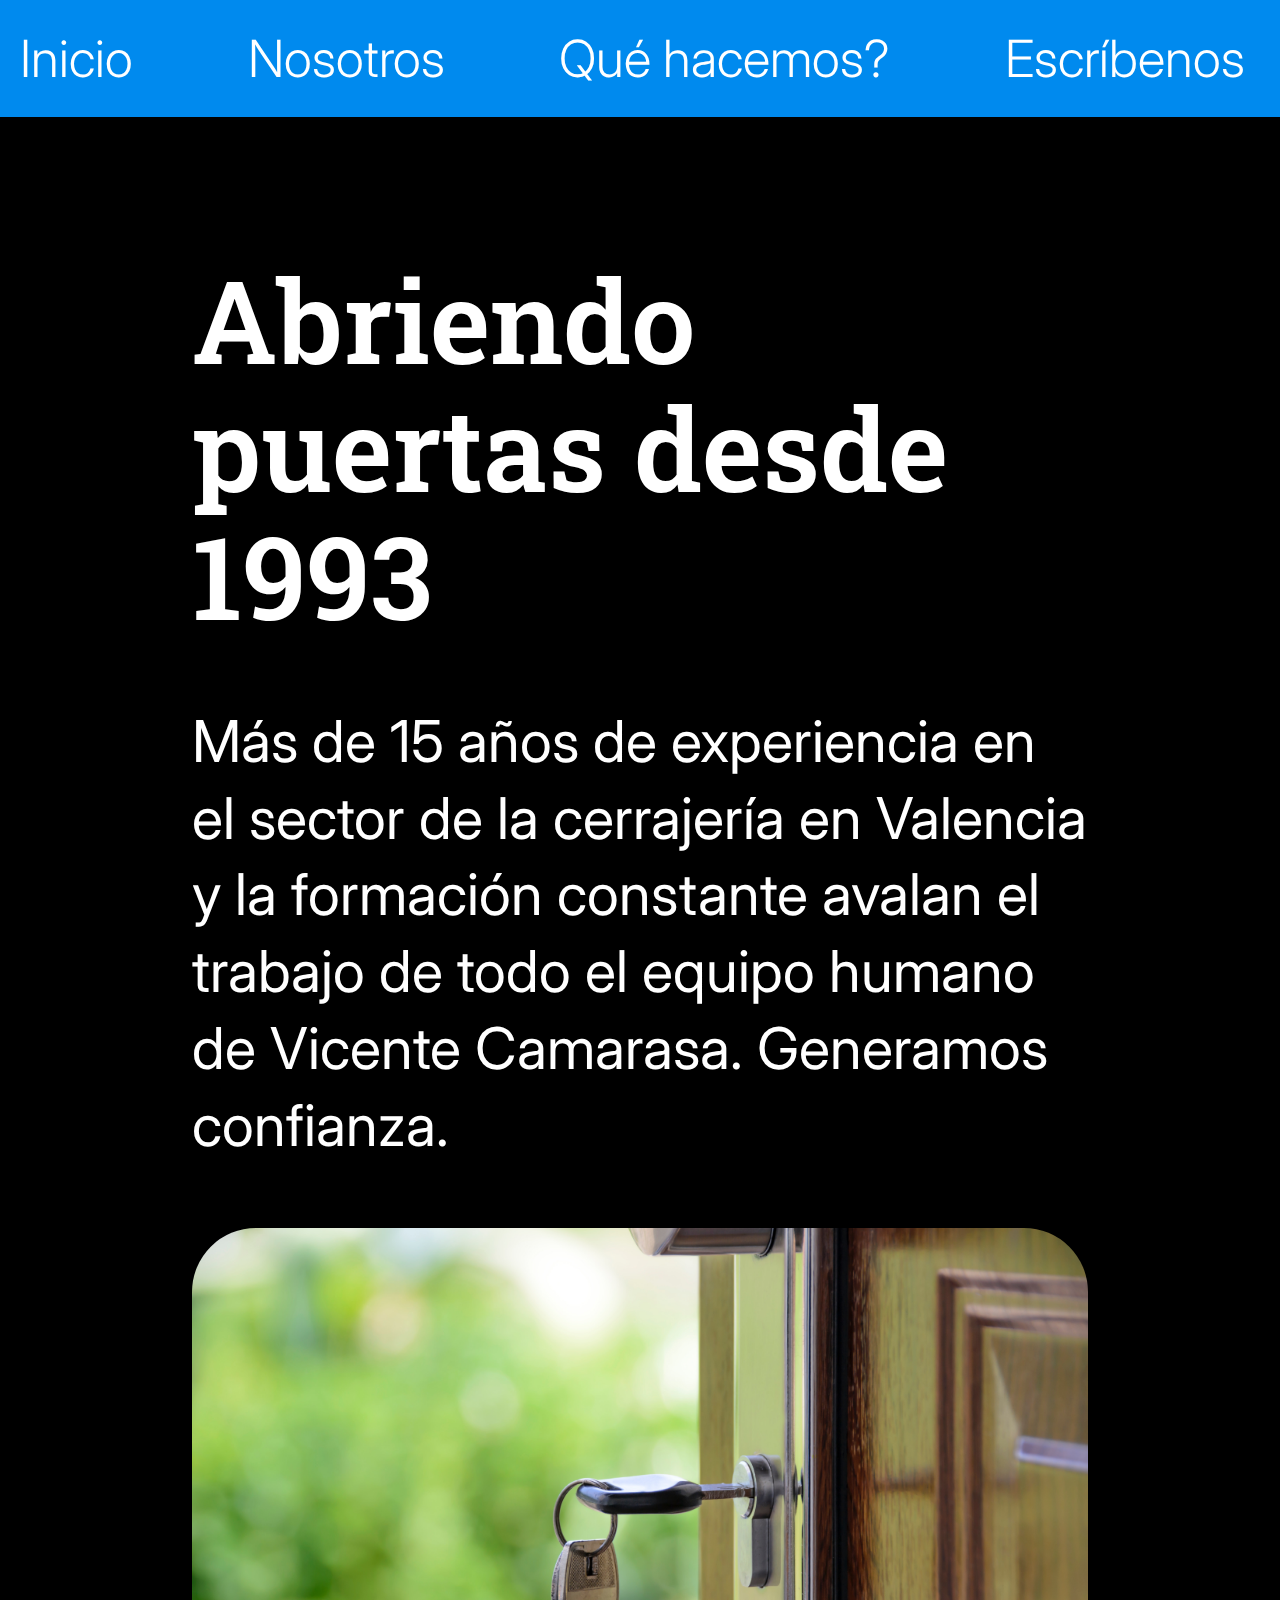
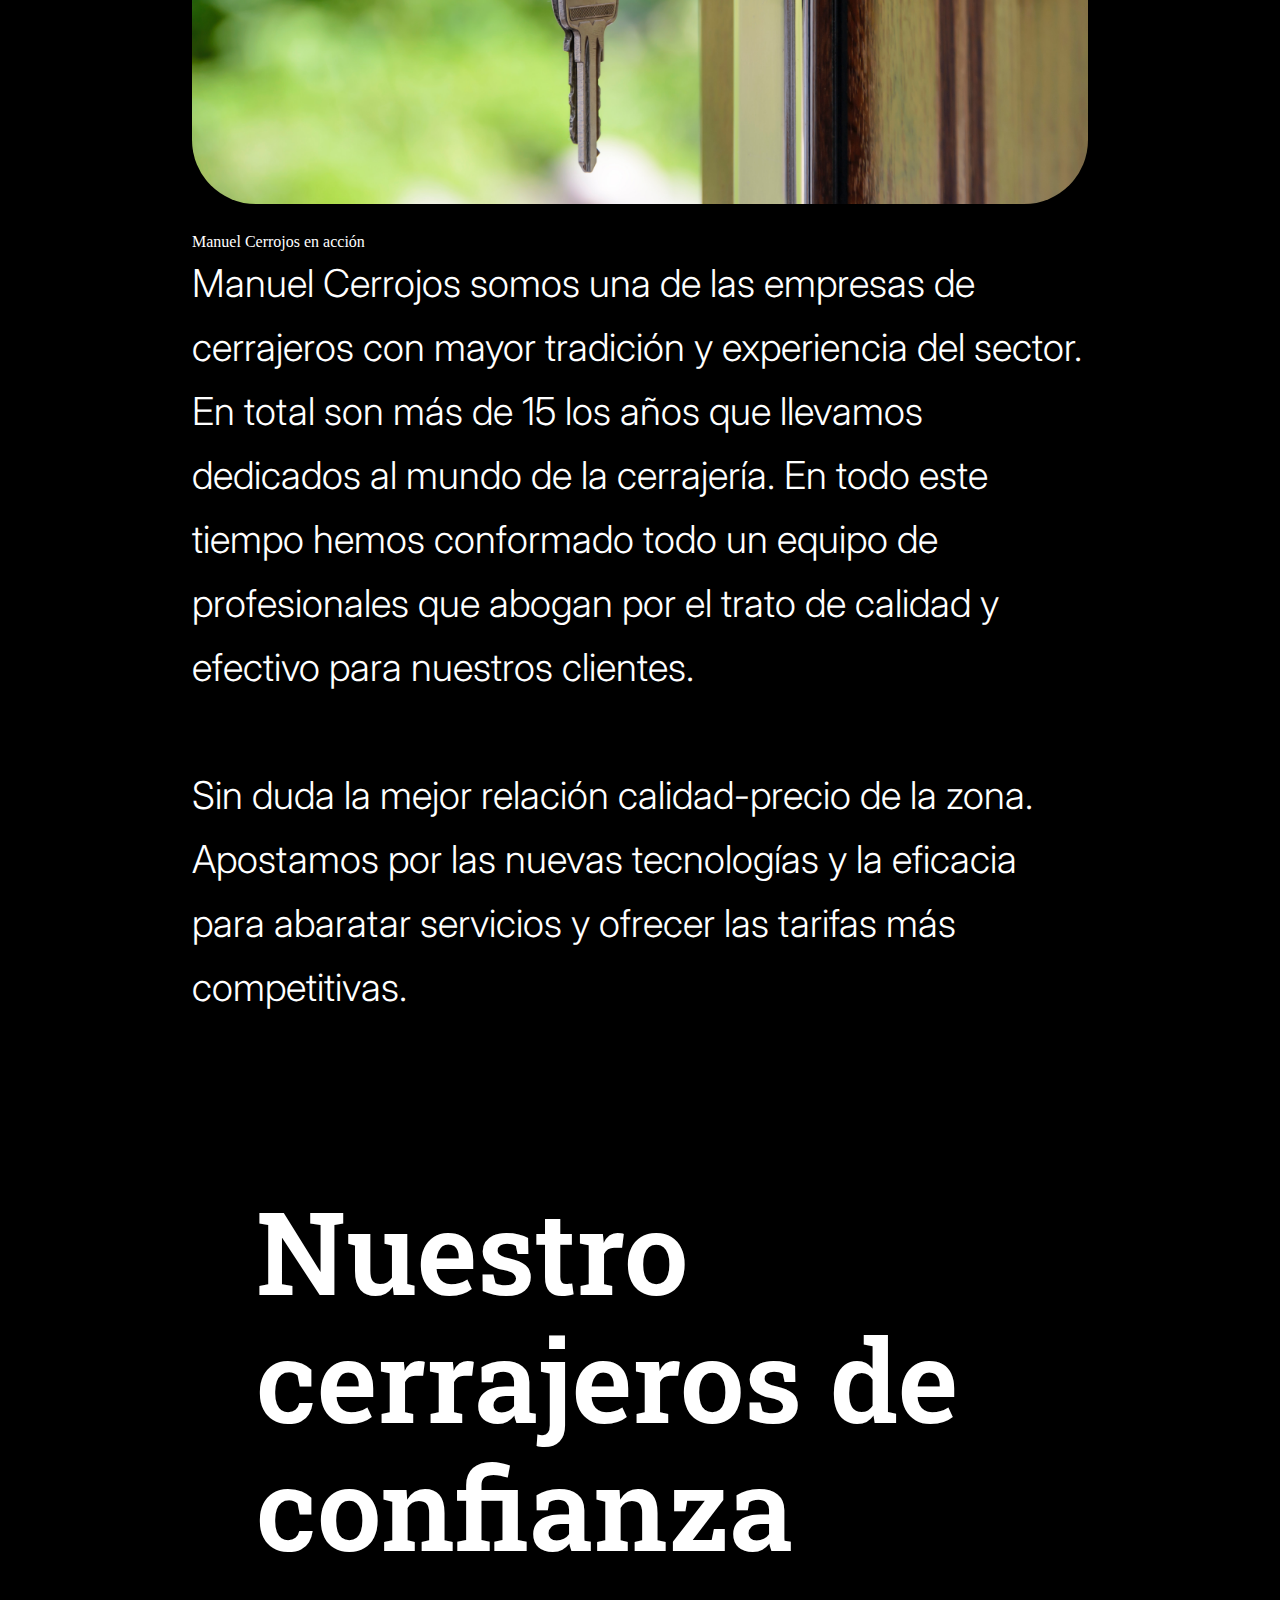
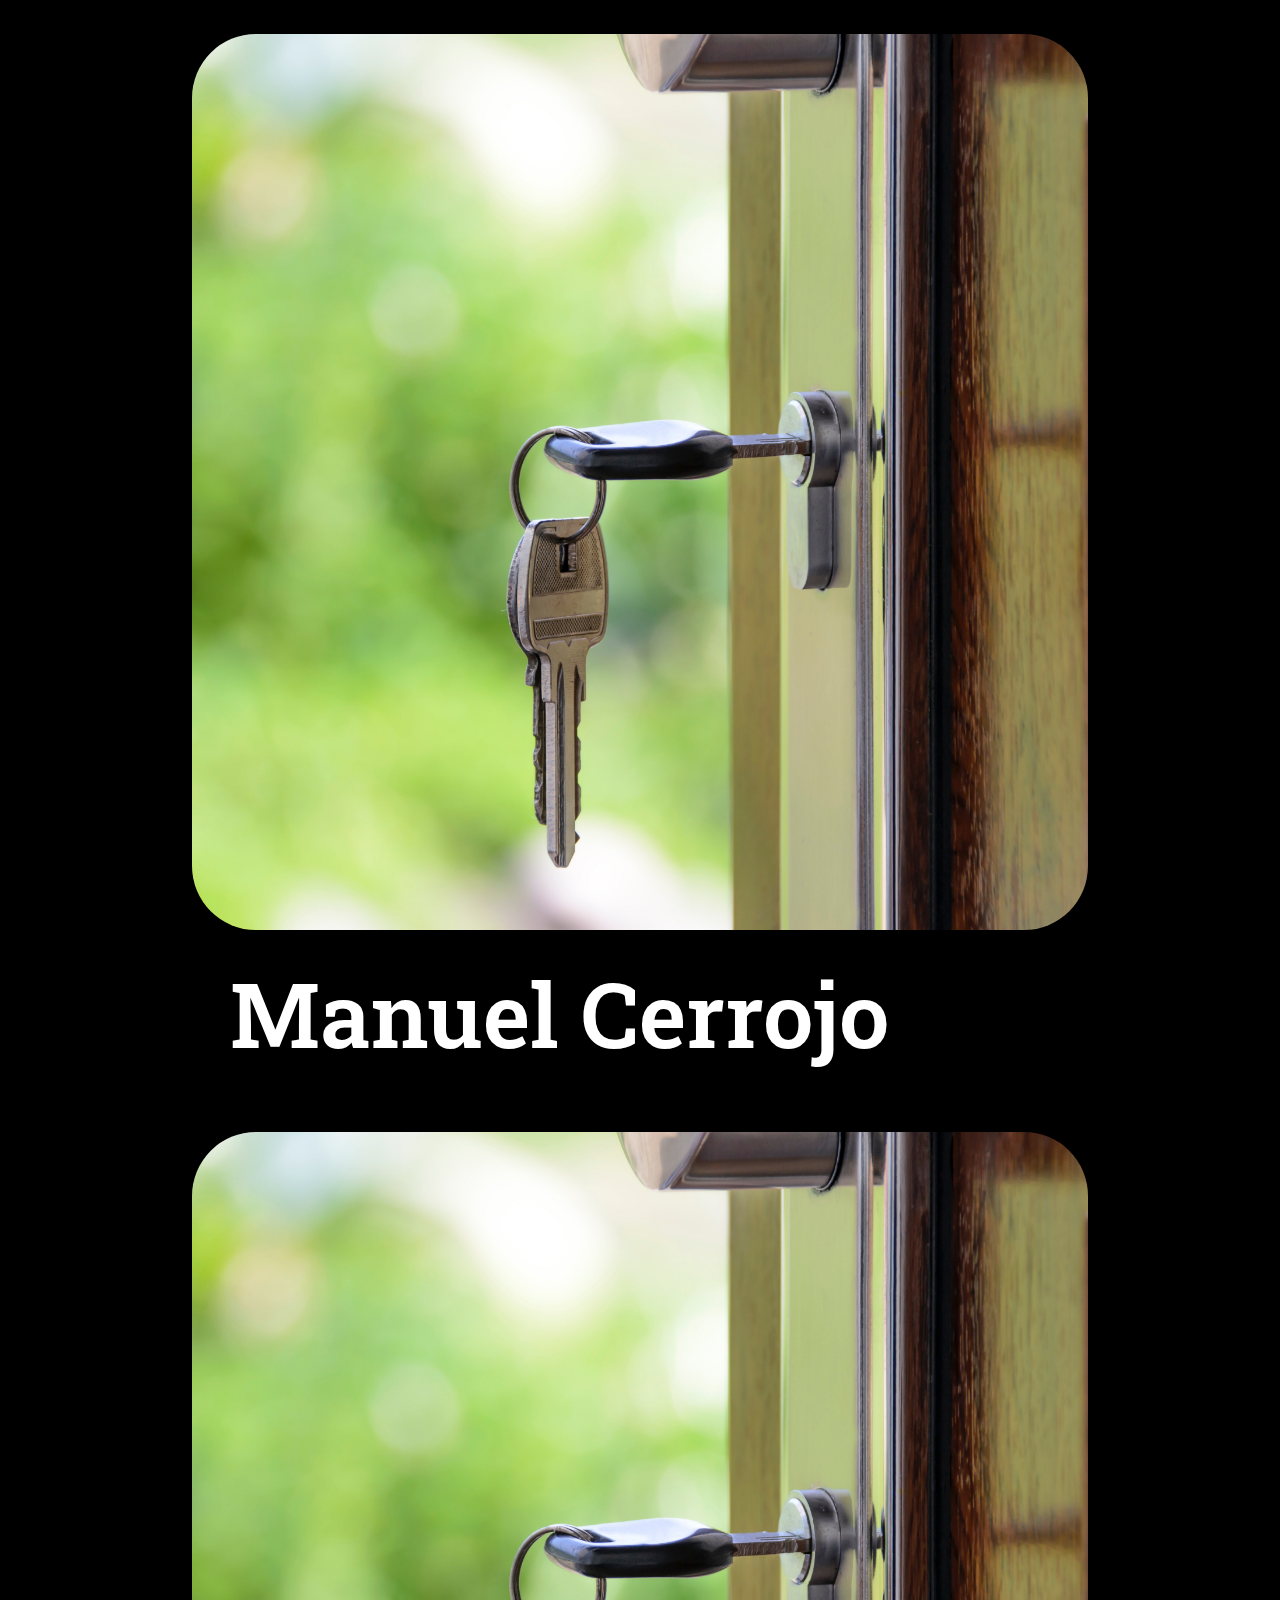
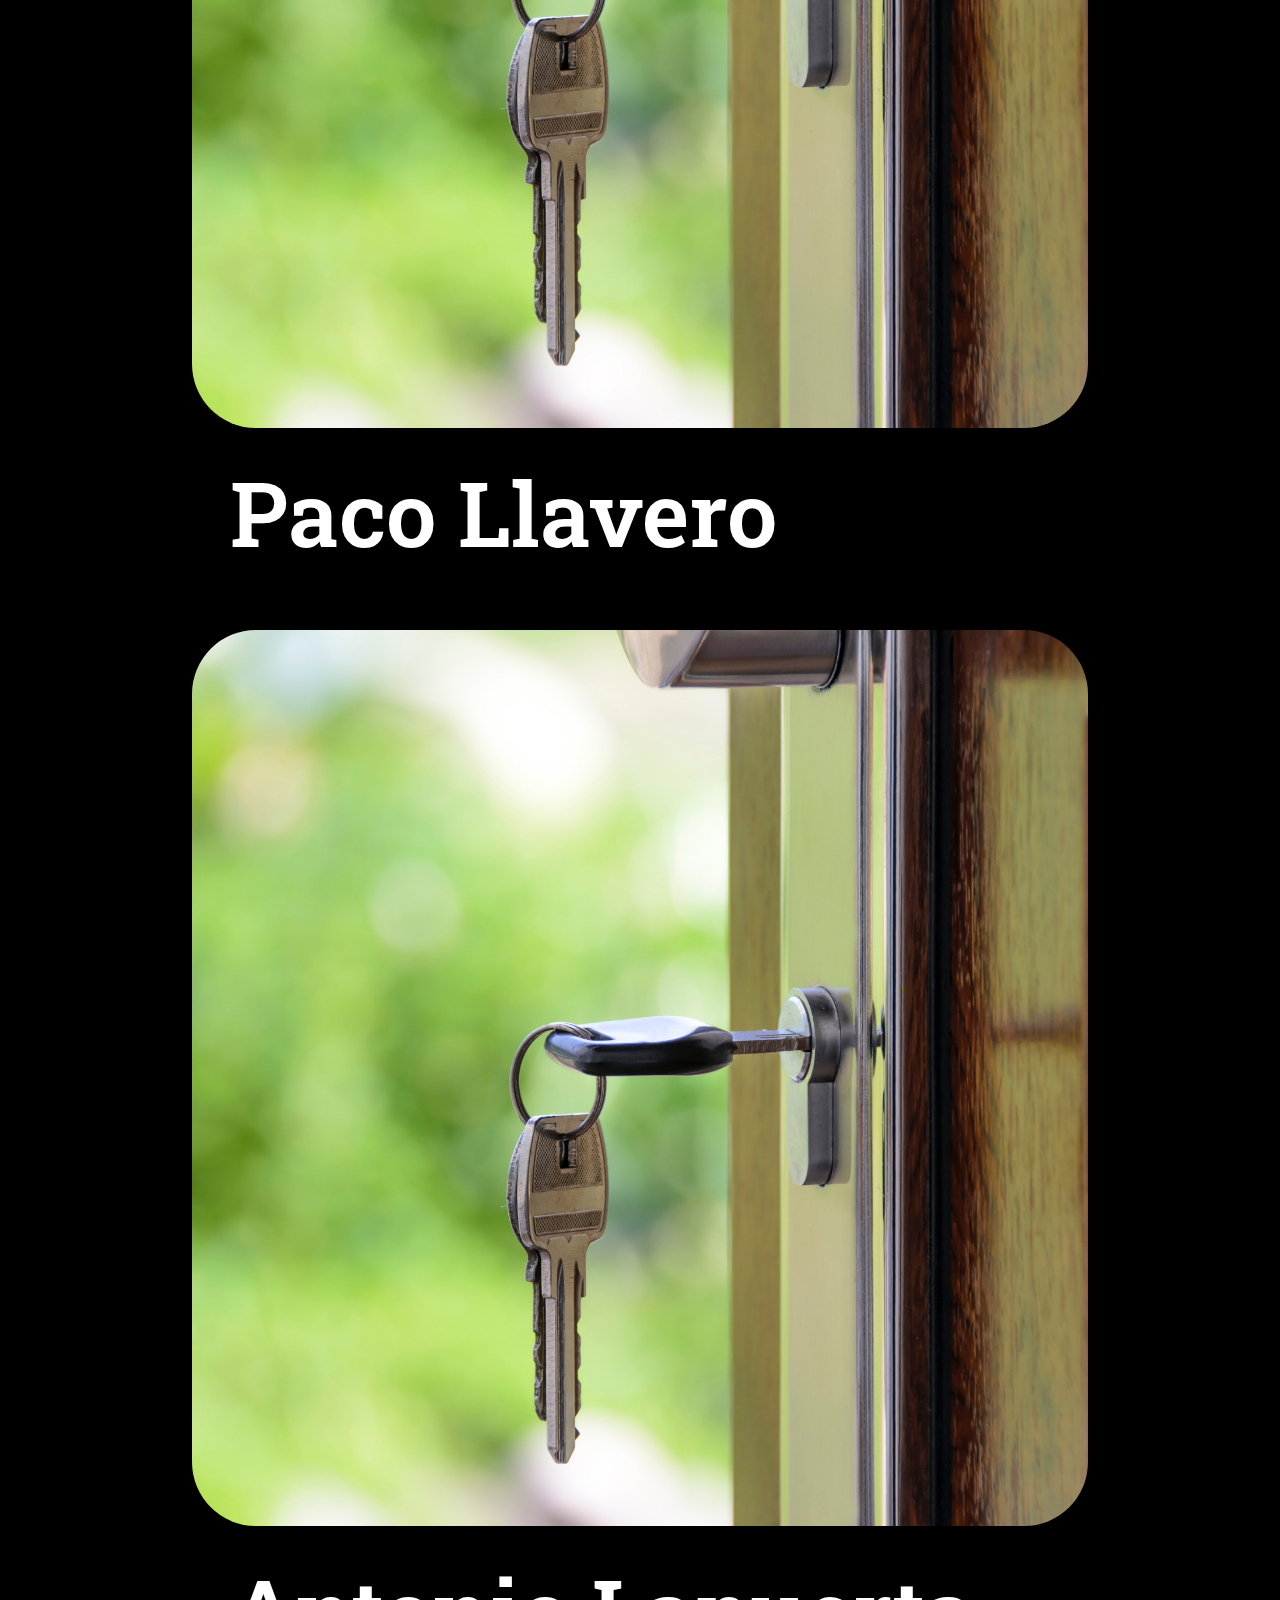
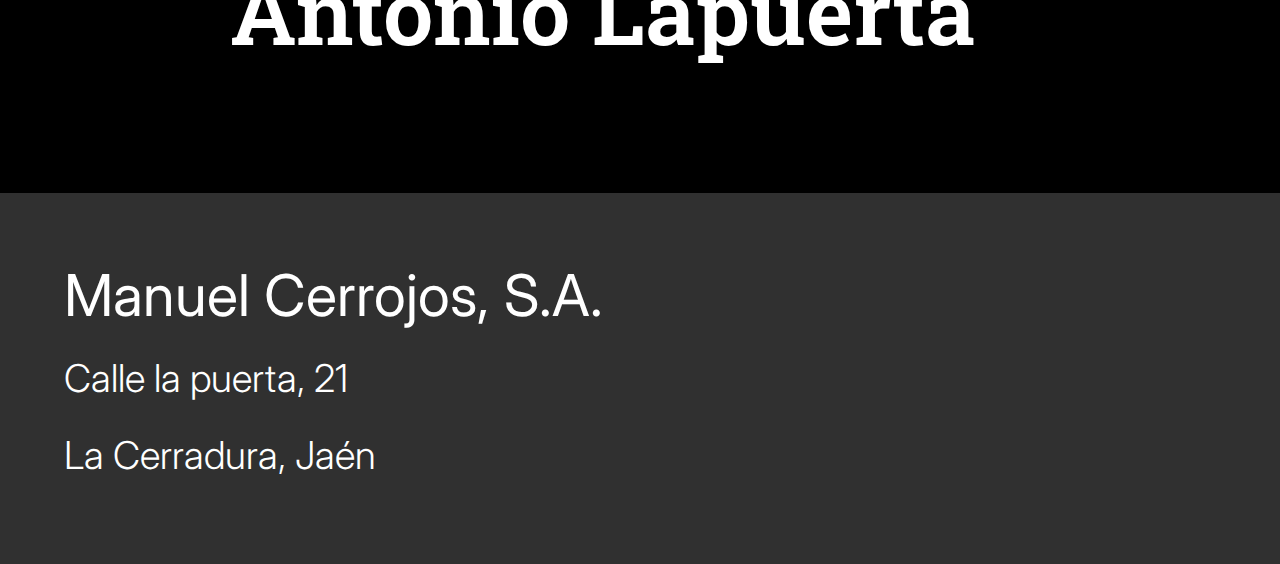
==== commit 65d587bf: "names team edited" ====
--- a/about.html
+++ b/about.html
@@ -32,7 +32,7 @@
     </main>
 
     <section id="team">
-        <h3>Nuestro cerrajeros de confianza</h3>
+        <h2>Nuestro cerrajeros de confianza</h3>
         <article>
             <img src="./assets/img/pexels-1.jpg" alt="Foto de Manuel">
             <h3>Manuel Cerrojo</h3>
--- a/style.css
+++ b/style.css
@@ -203,6 +203,14 @@
     height: 70vw;
 }
 
+section#team > h2 {
+    color: white;
+}
+
+section#team > article > h3 {
+    color: white;
+}
+
 
 
 /* ---------- FOOTER ---------- */
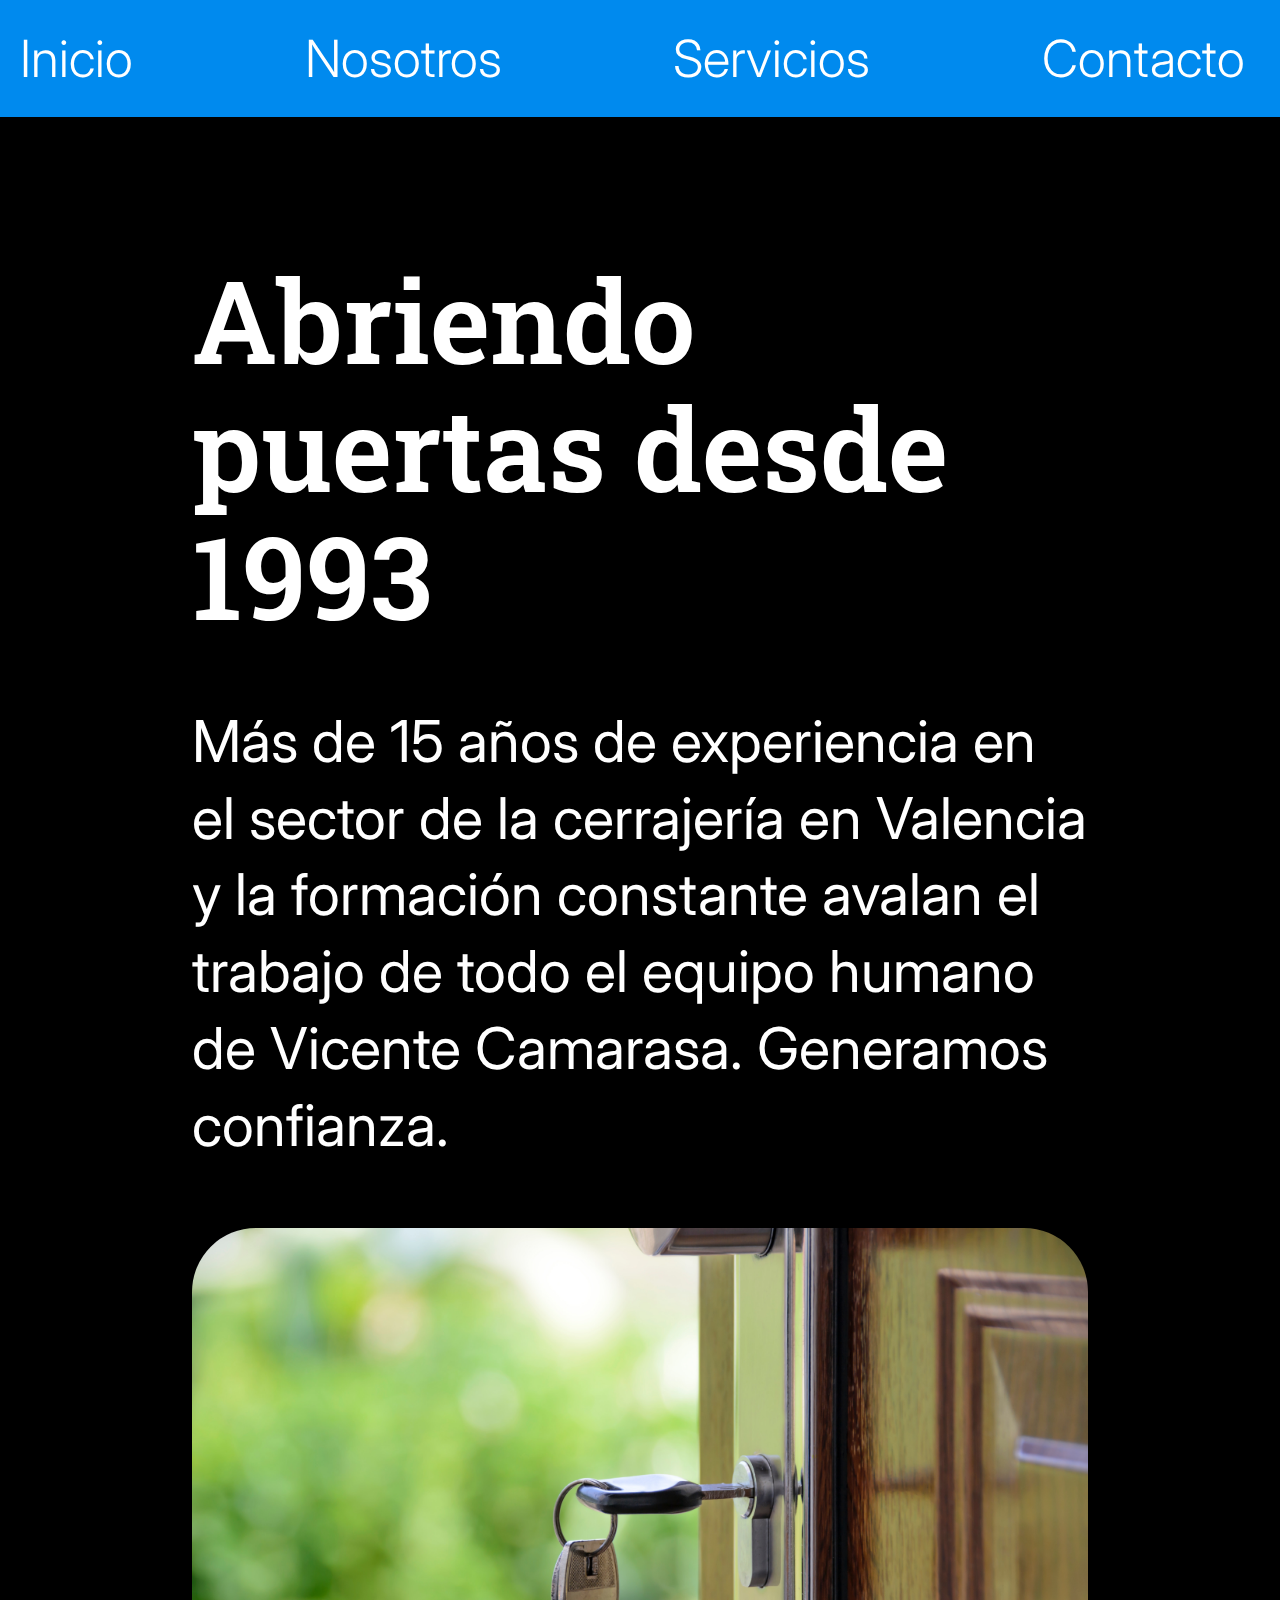
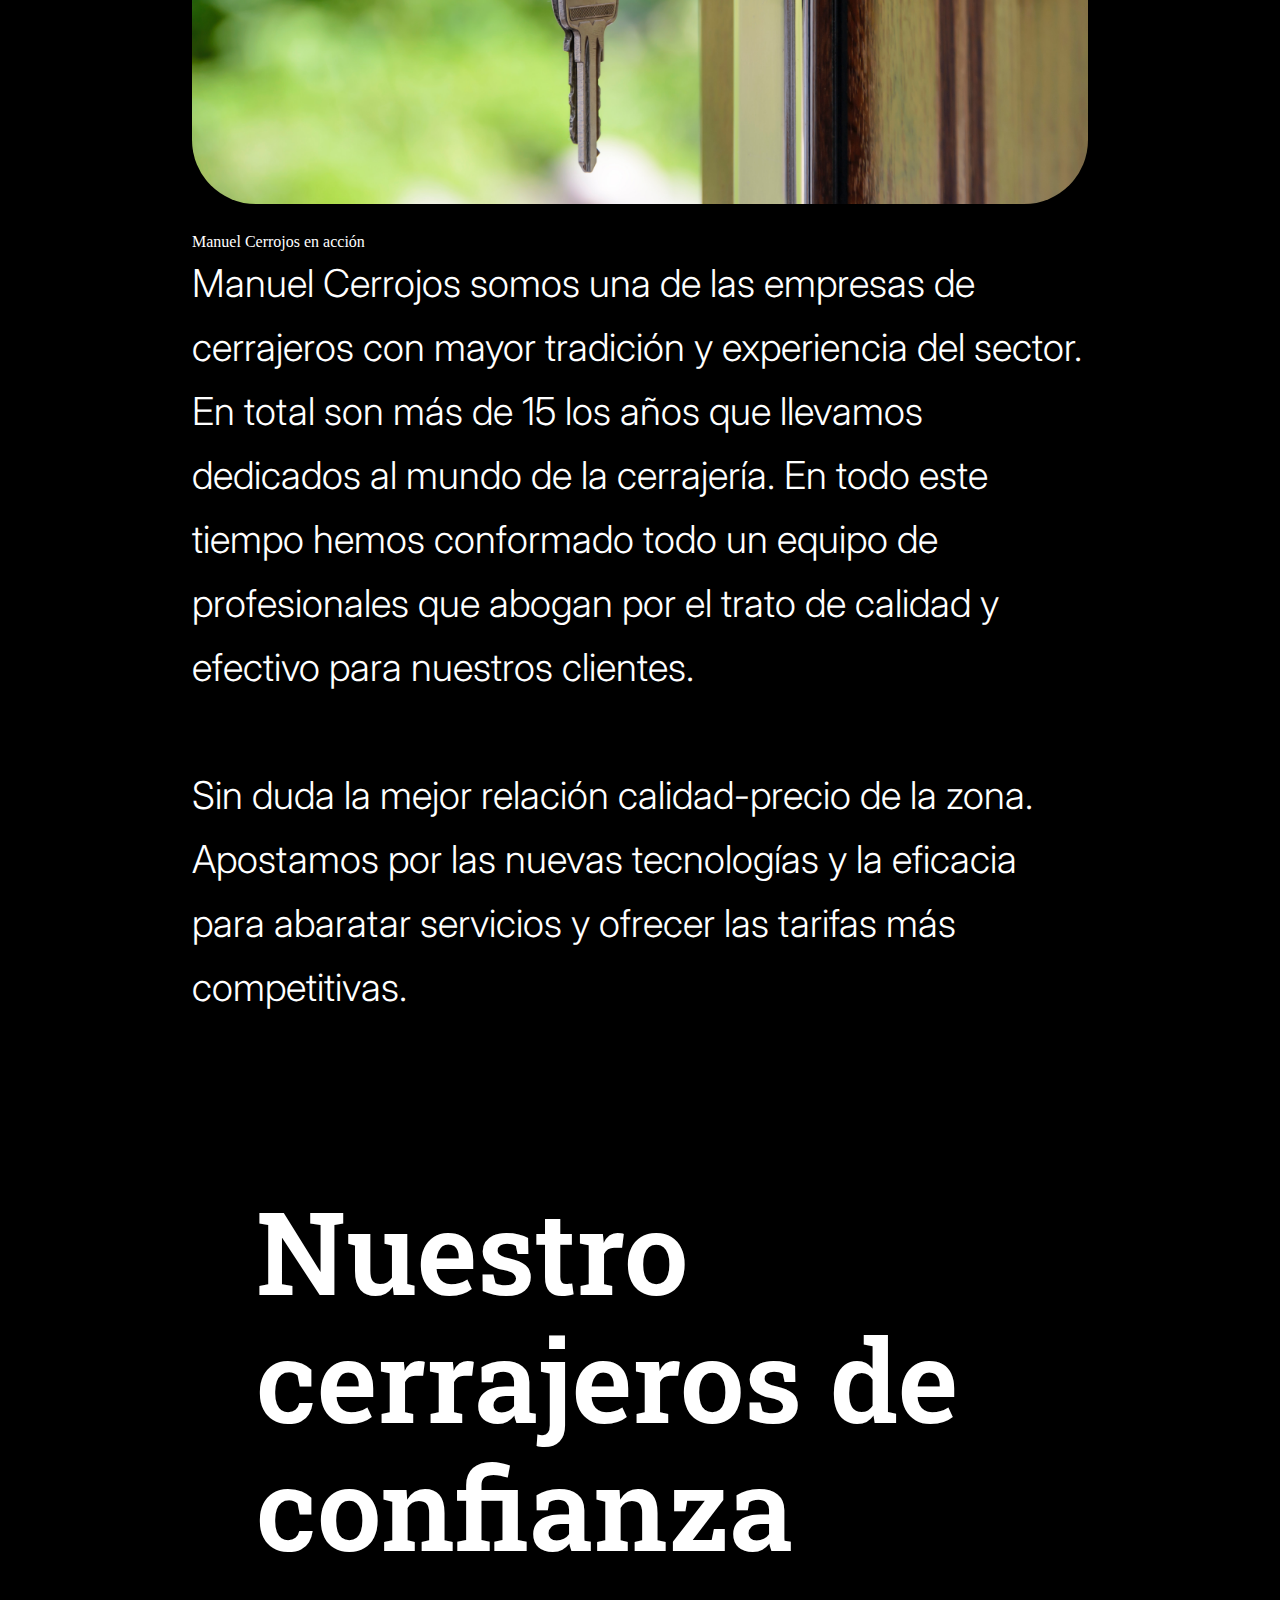
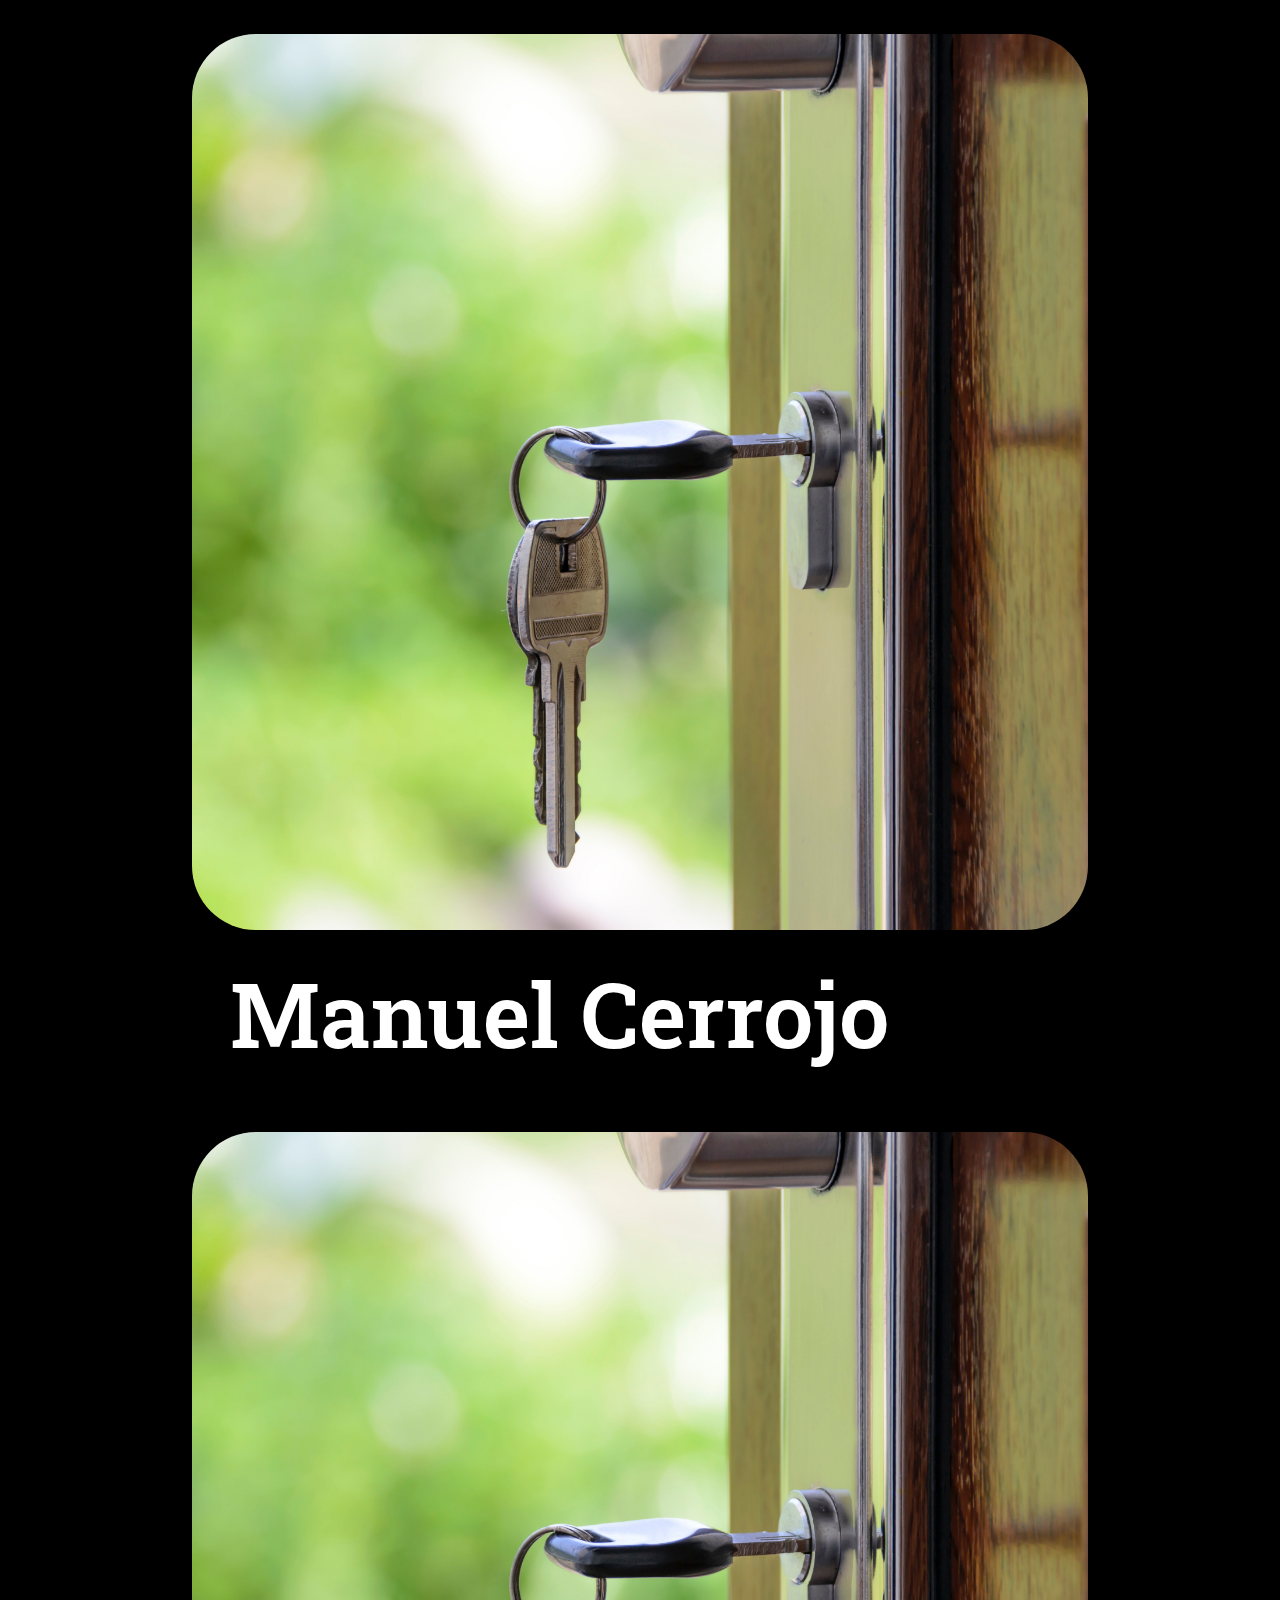
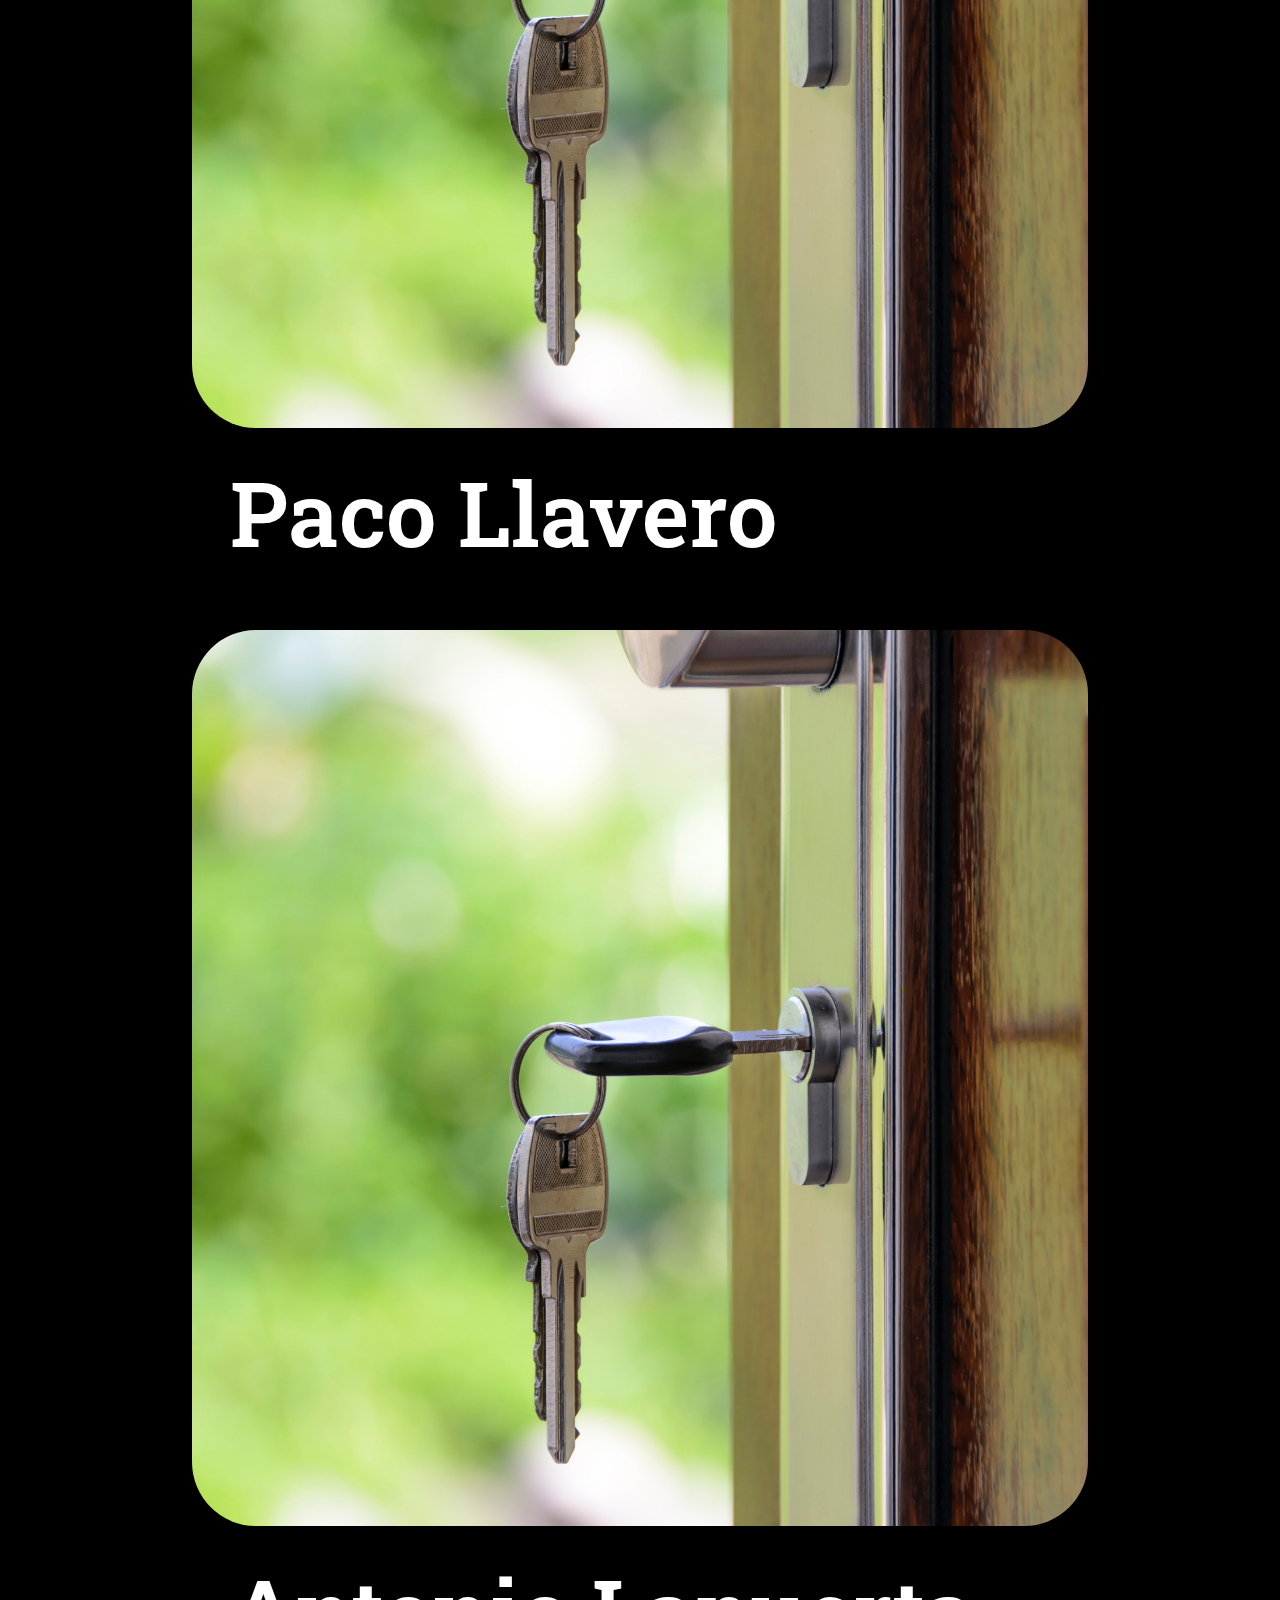
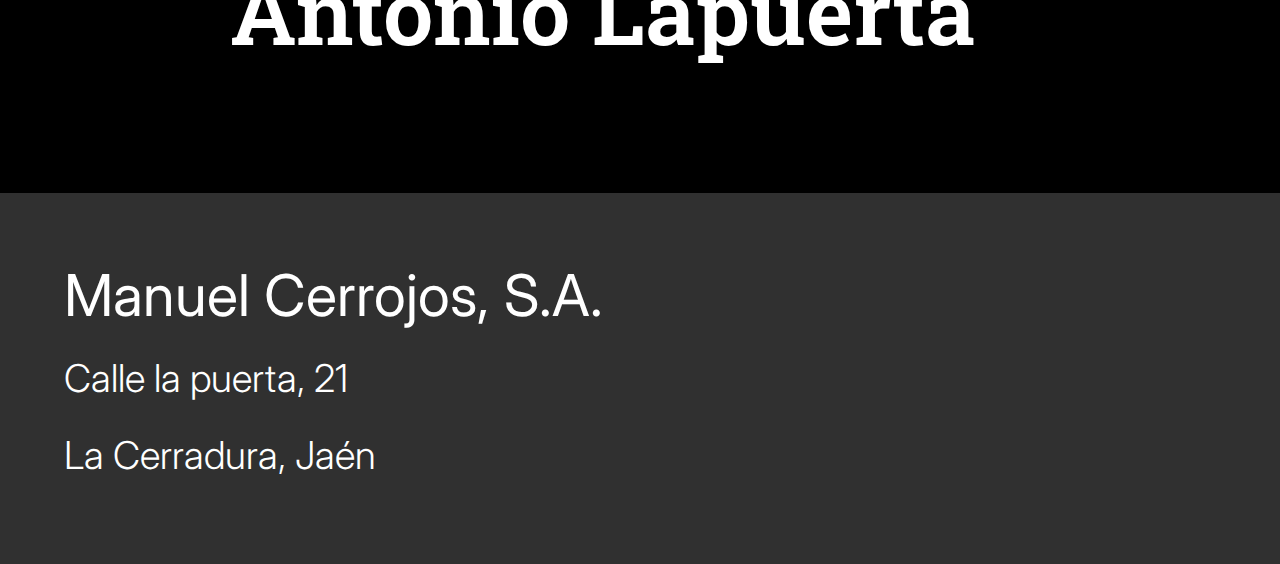
==== commit 4ba37875: "nav work and contact changed" ====
--- a/about.html
+++ b/about.html
@@ -14,8 +14,8 @@
             <ul>
                 <li><a href="./index.html">Inicio</a></li>
                 <li><a href="./about.html">Nosotros</a></li>
-                <li><a href="./work.html">Qué hacemos?</a></li>
-                <li><a href="./contact.html">Escríbenos</a></li>
+                <li><a href="./work.html">Servicios</a></li>
+                <li><a href="./contact.html">Contacto</a></li>
             </ul>
         </nav>
     </header>
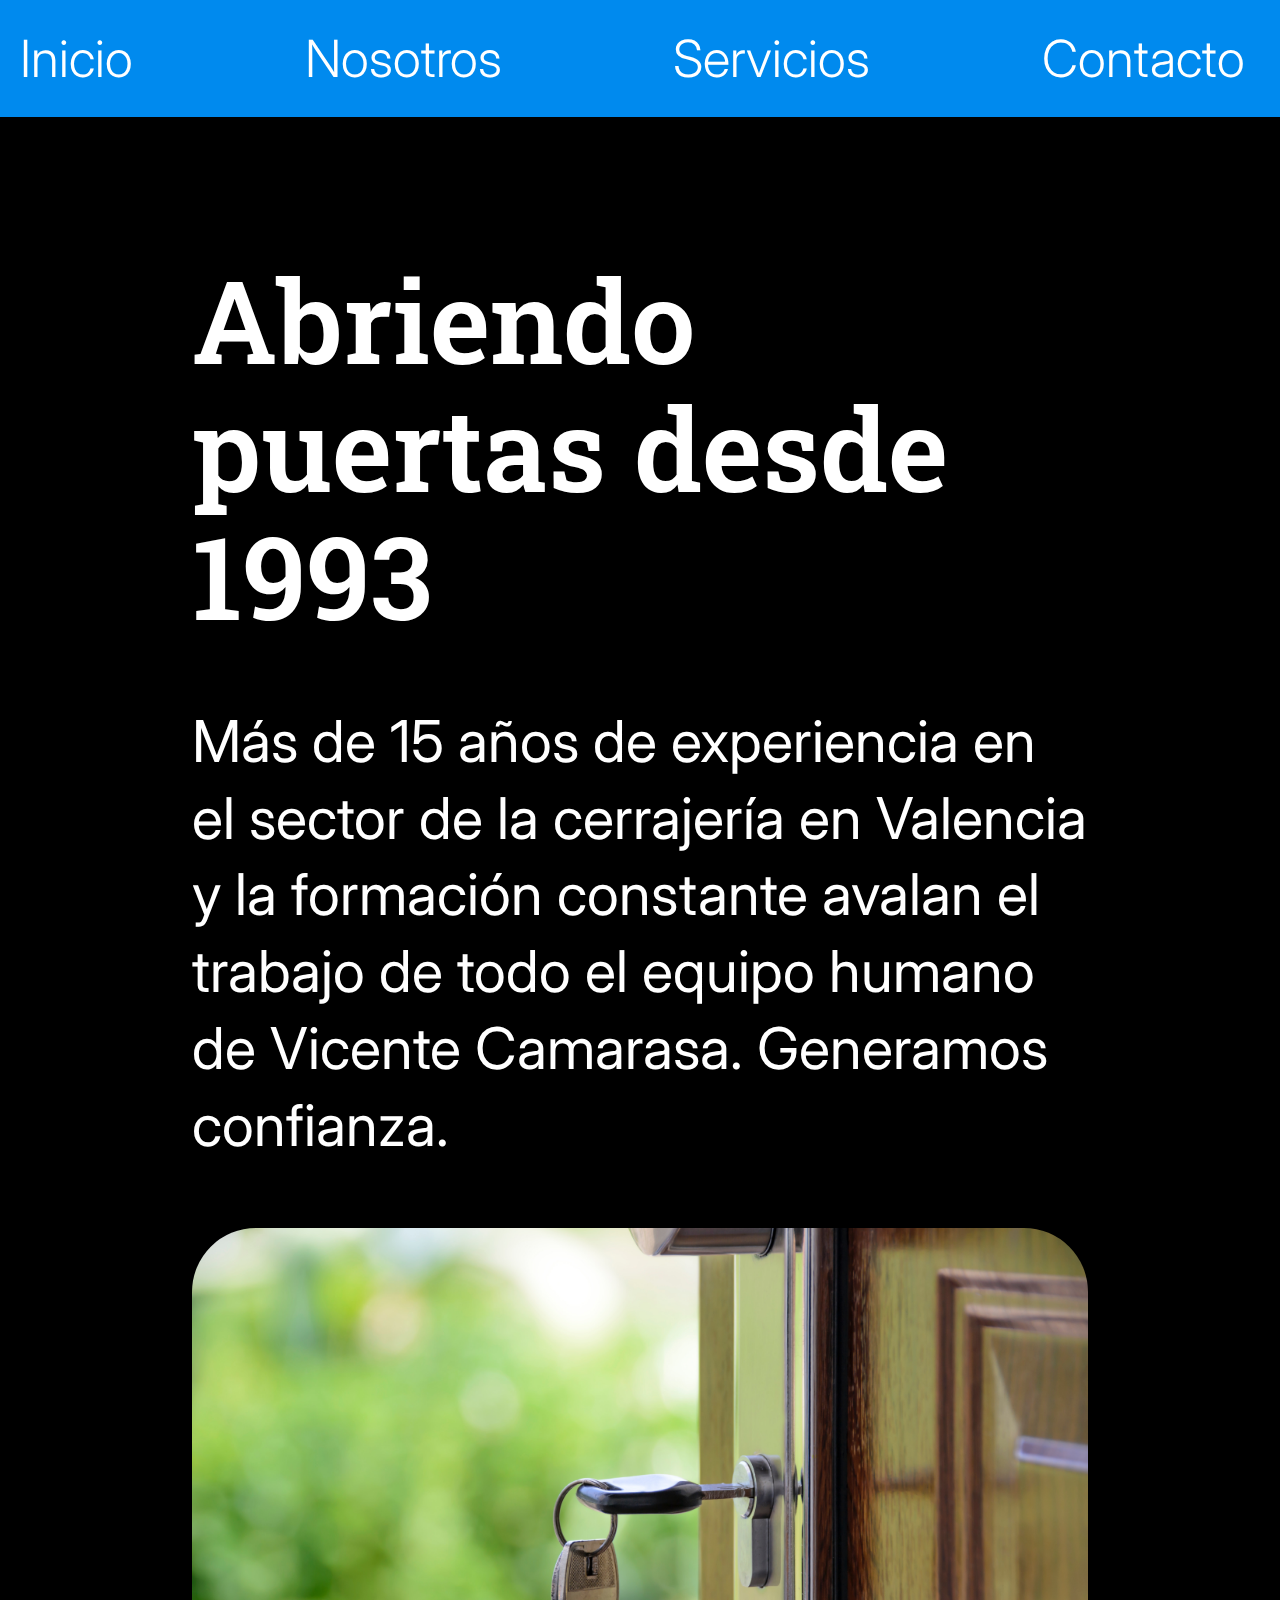
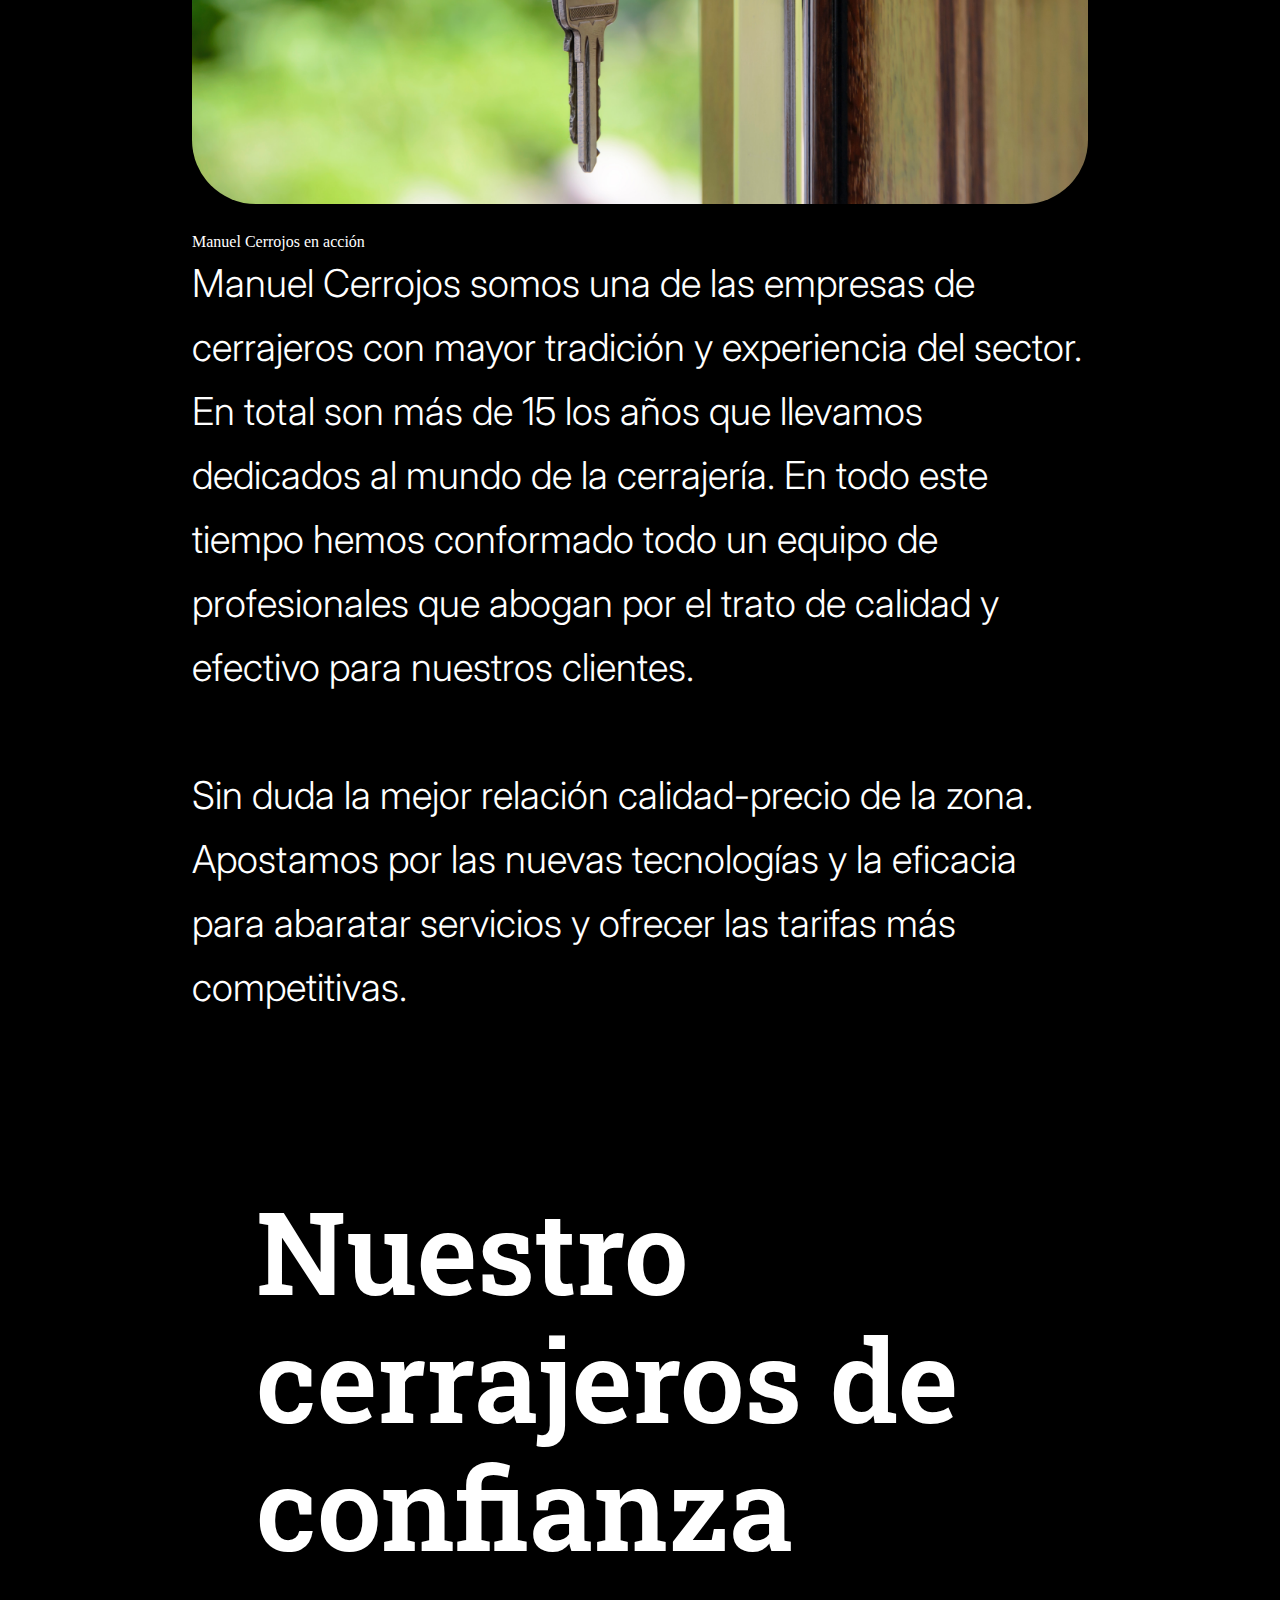
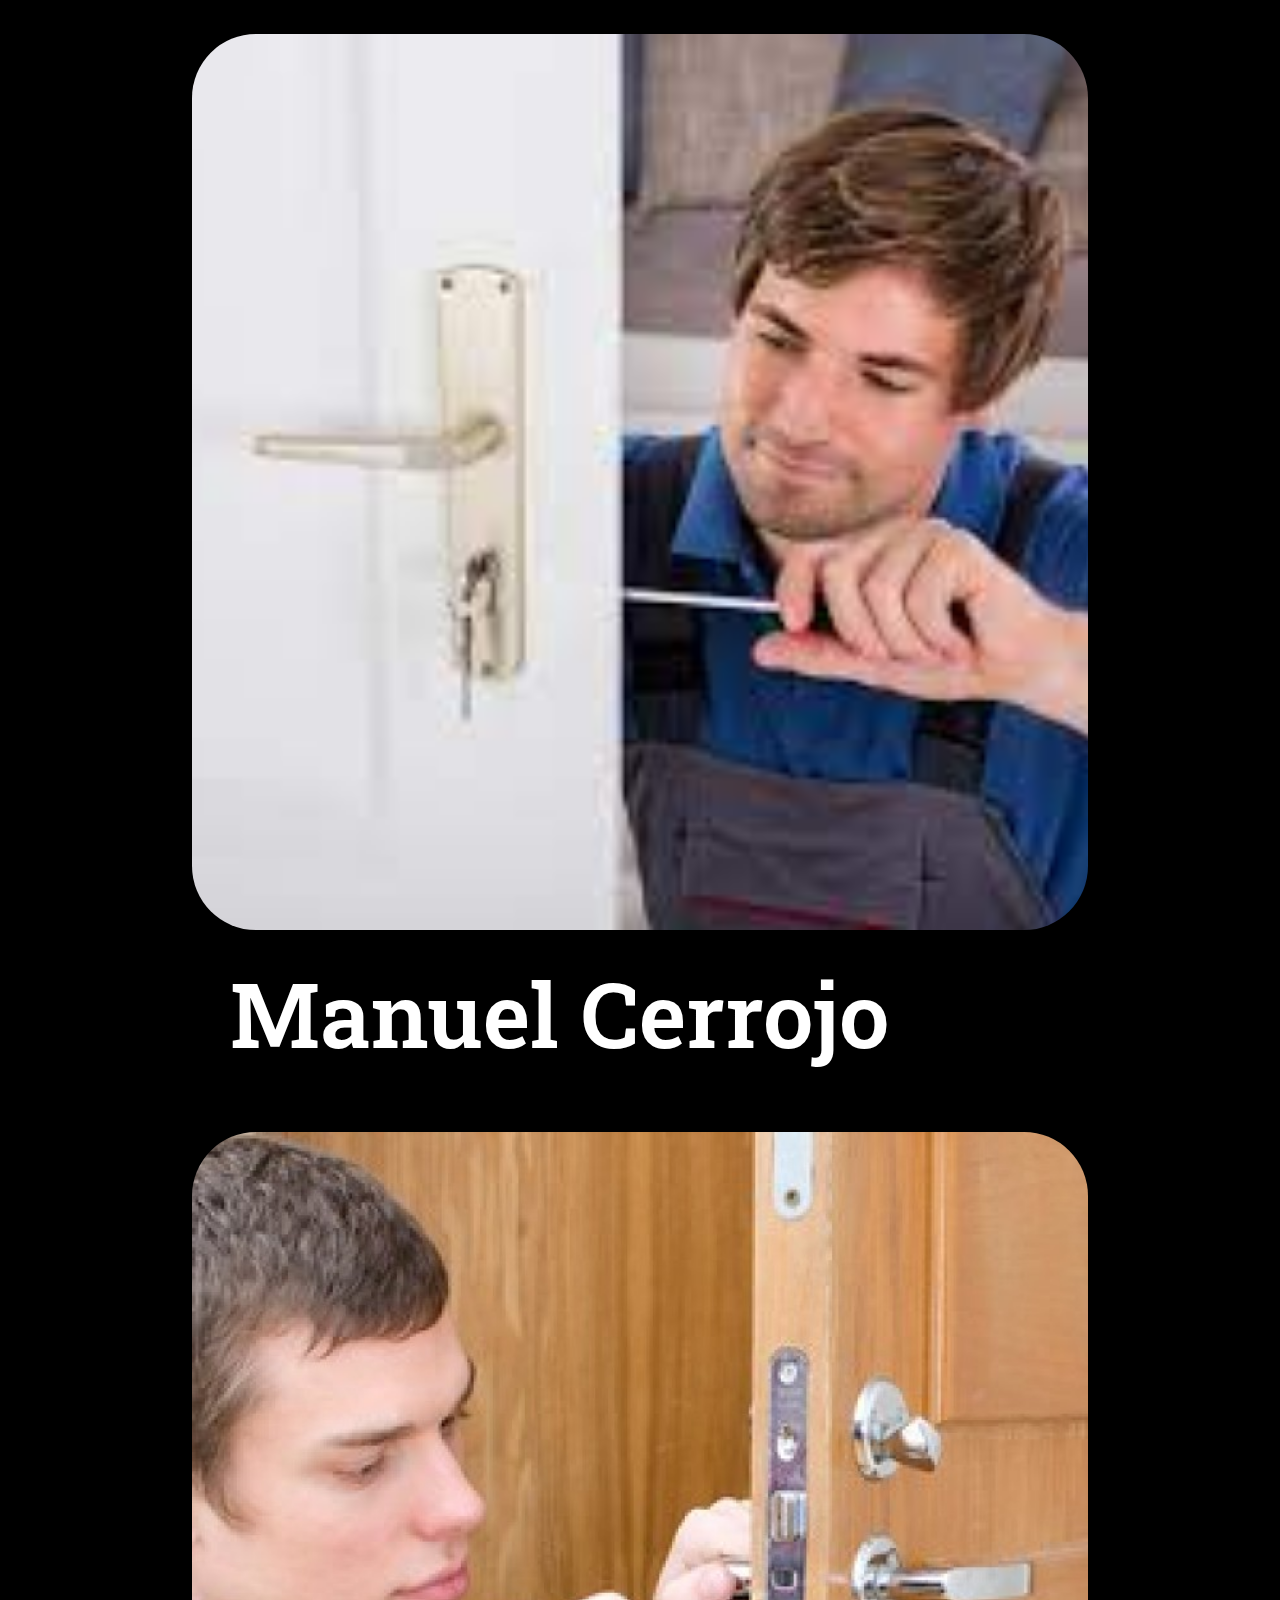
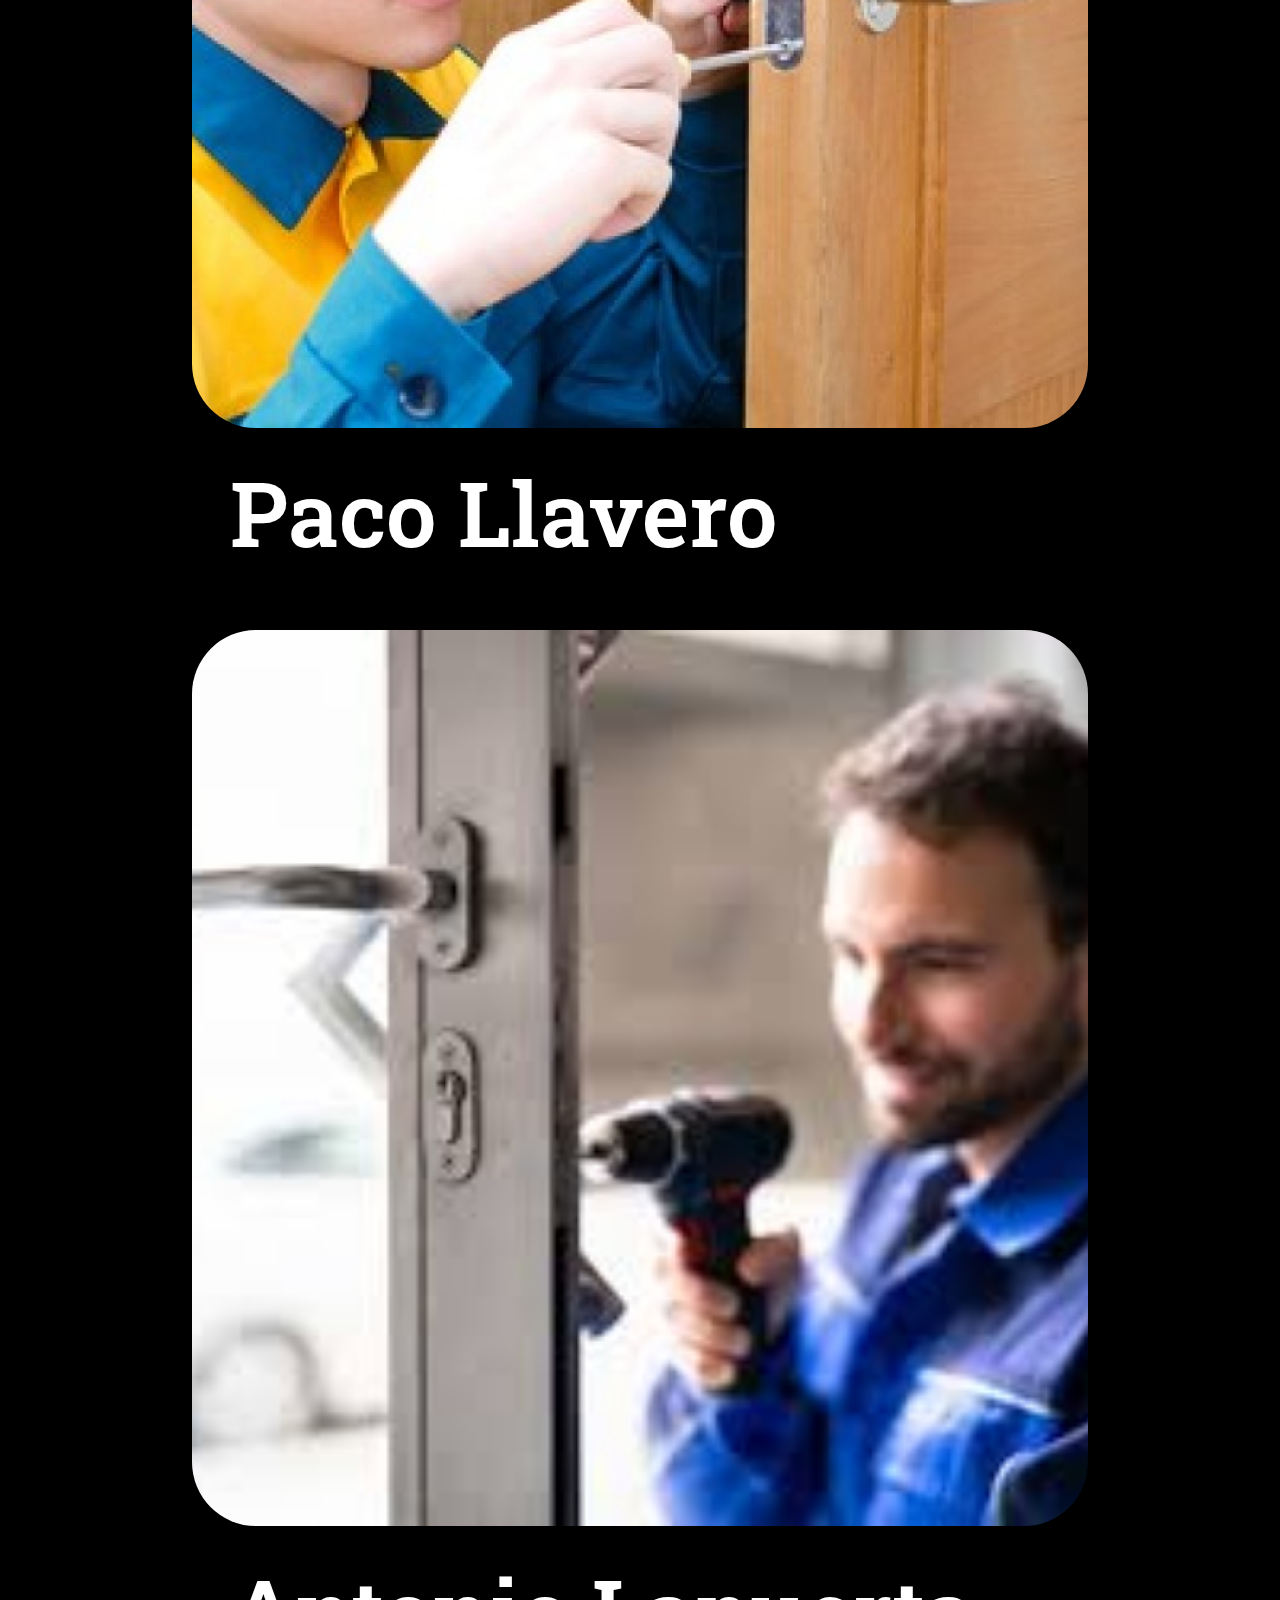
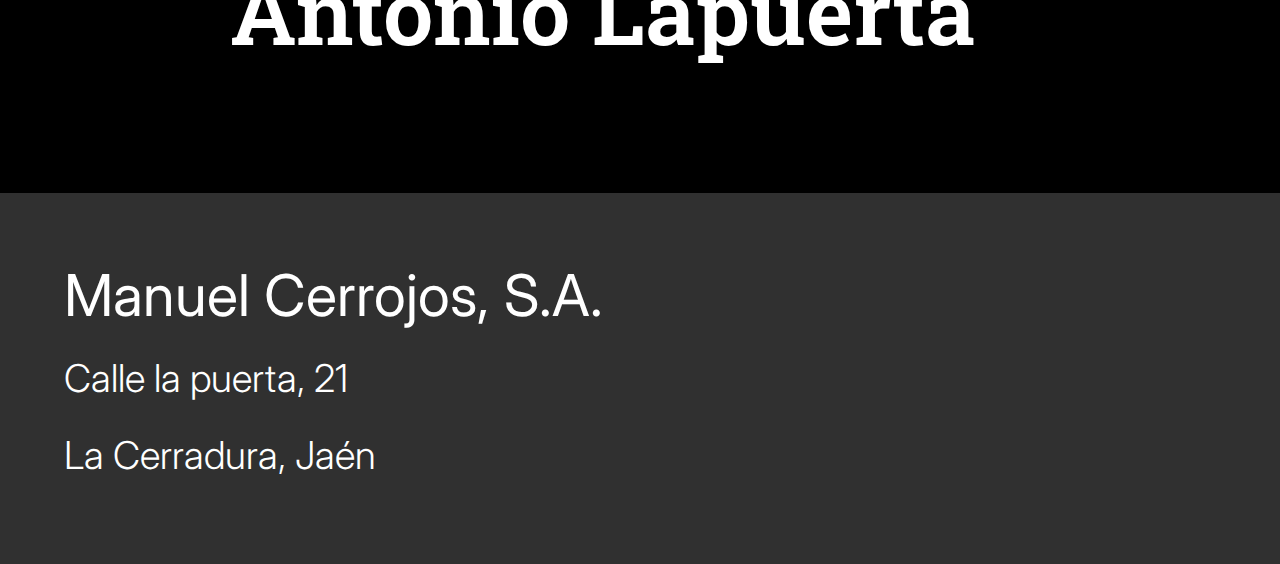
==== commit a91645fe: "uploaded team pics" ====
--- a/about.html
+++ b/about.html
@@ -34,15 +34,15 @@
     <section id="team">
         <h2>Nuestro cerrajeros de confianza</h3>
         <article>
-            <img src="./assets/img/pexels-1.jpg" alt="Foto de Manuel">
+            <img src="./assets/img/cerrajero_1.jpg" alt="Foto de Manuel">
             <h3>Manuel Cerrojo</h3>
         </article>
         <article>
-            <img src="./assets/img/pexels-1.jpg" alt="Foto de Paco">
+            <img src="./assets/img/cerrajero_2.jpg" alt="Foto de Paco">
             <h3>Paco Llavero</h3>
         </article>
         <article>
-            <img src="./assets/img/pexels-1.jpg" alt="Foto de Antonio">
+            <img src="./assets/img/cerrajero_3.jpg" alt="Foto de Antonio">
             <h3>Antonio Lapuerta</h3>
         </article>
     </section>
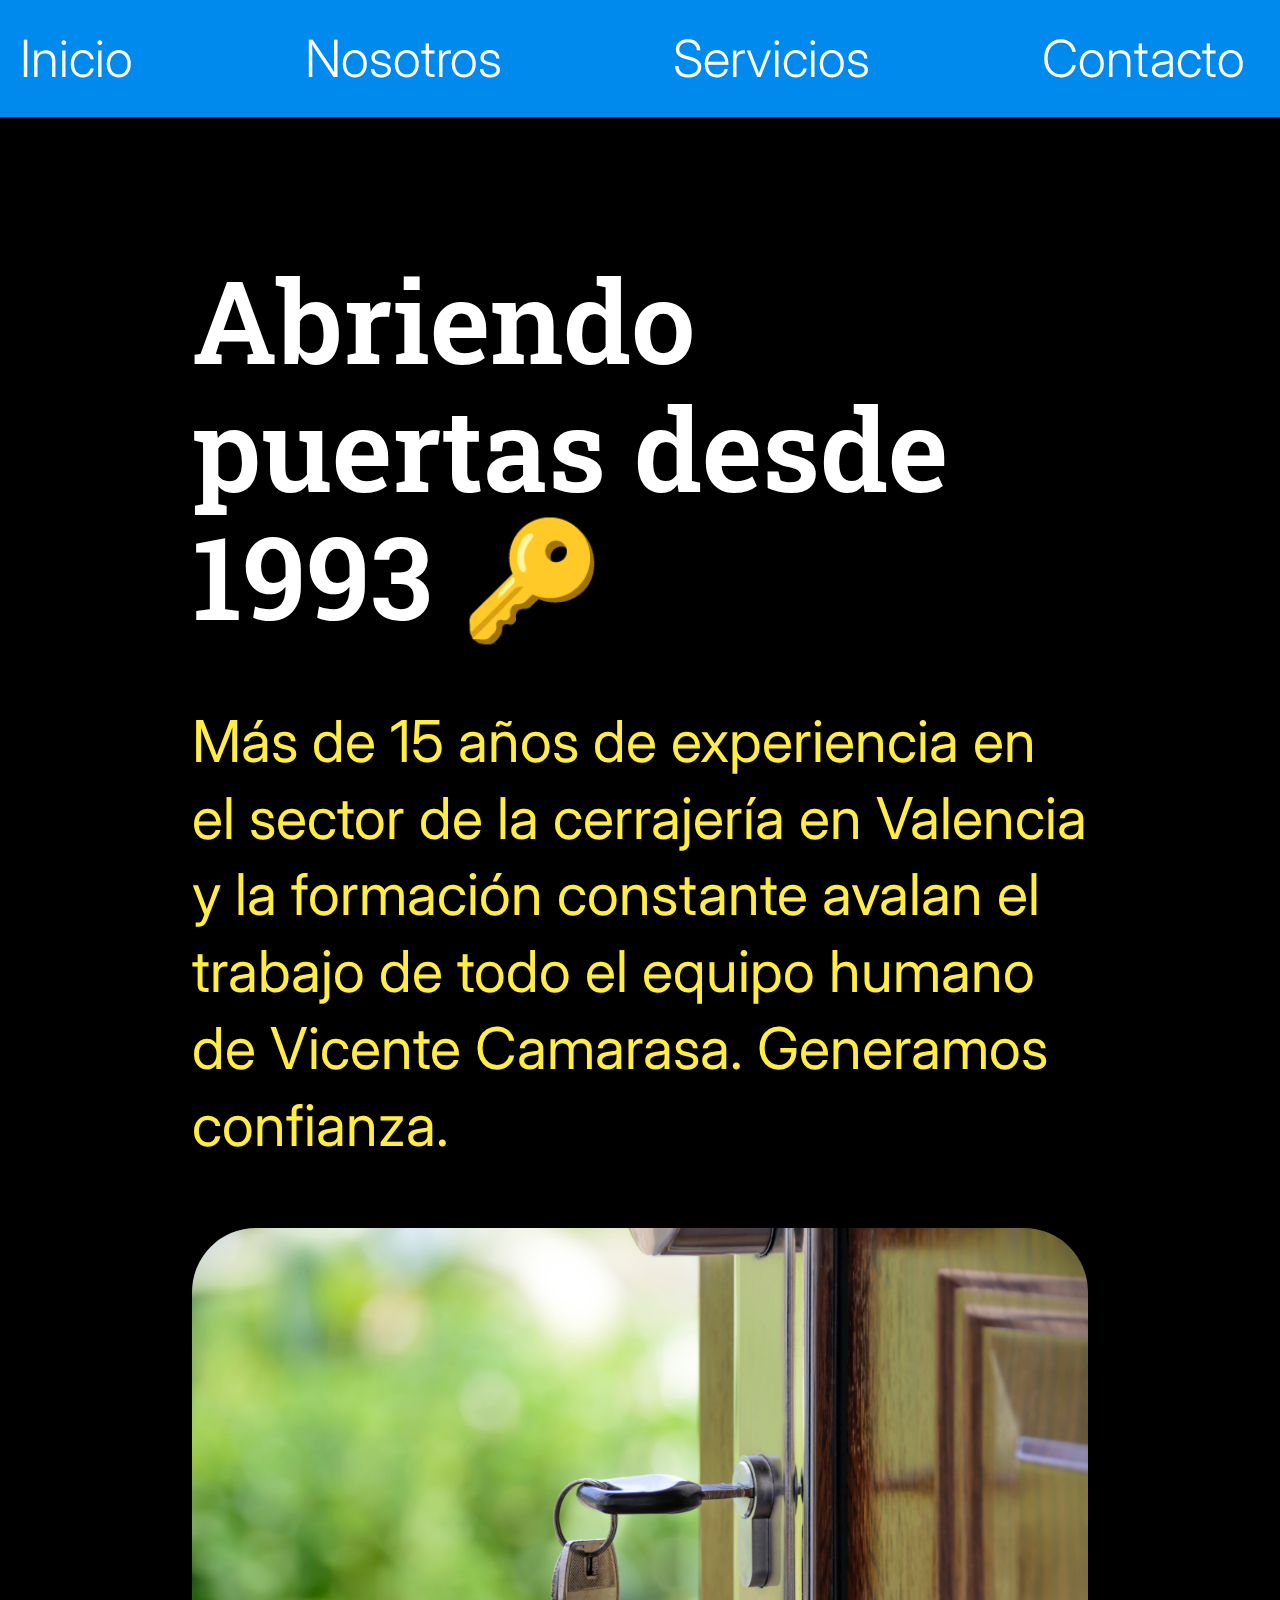
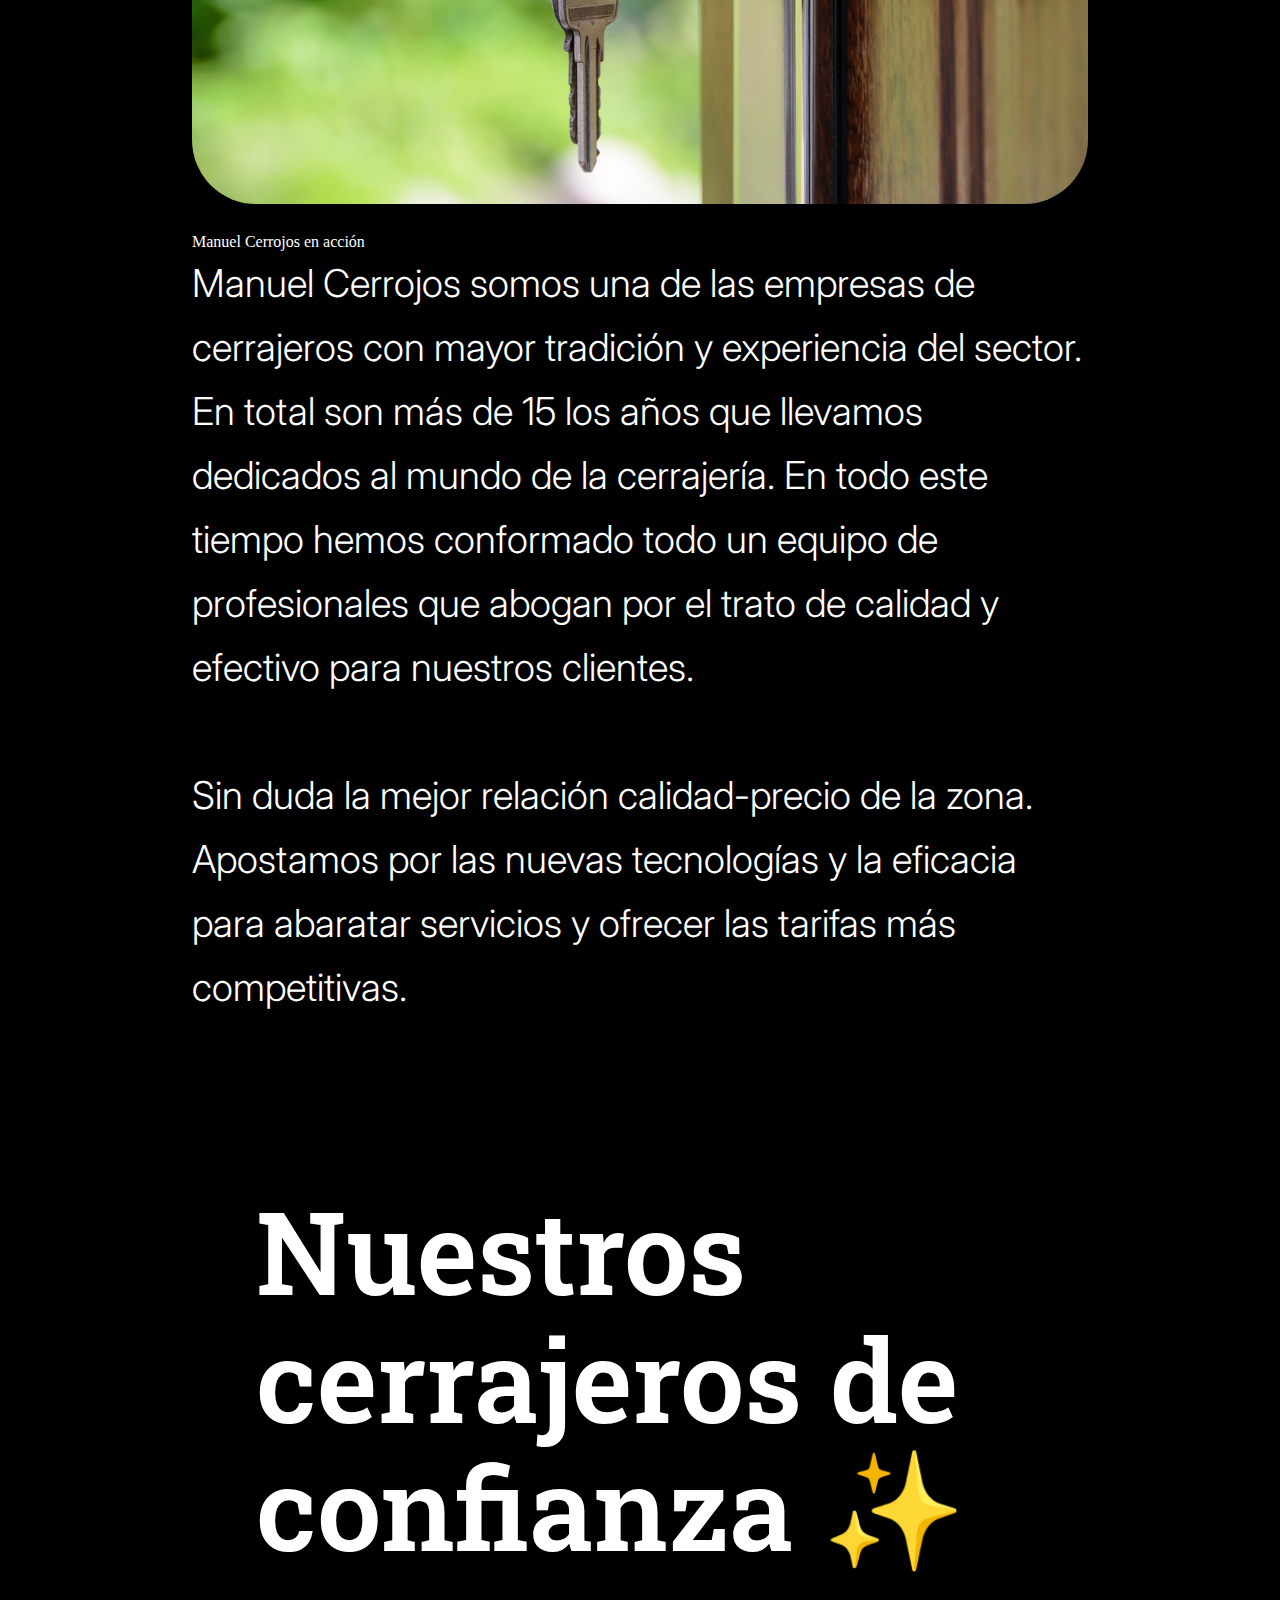
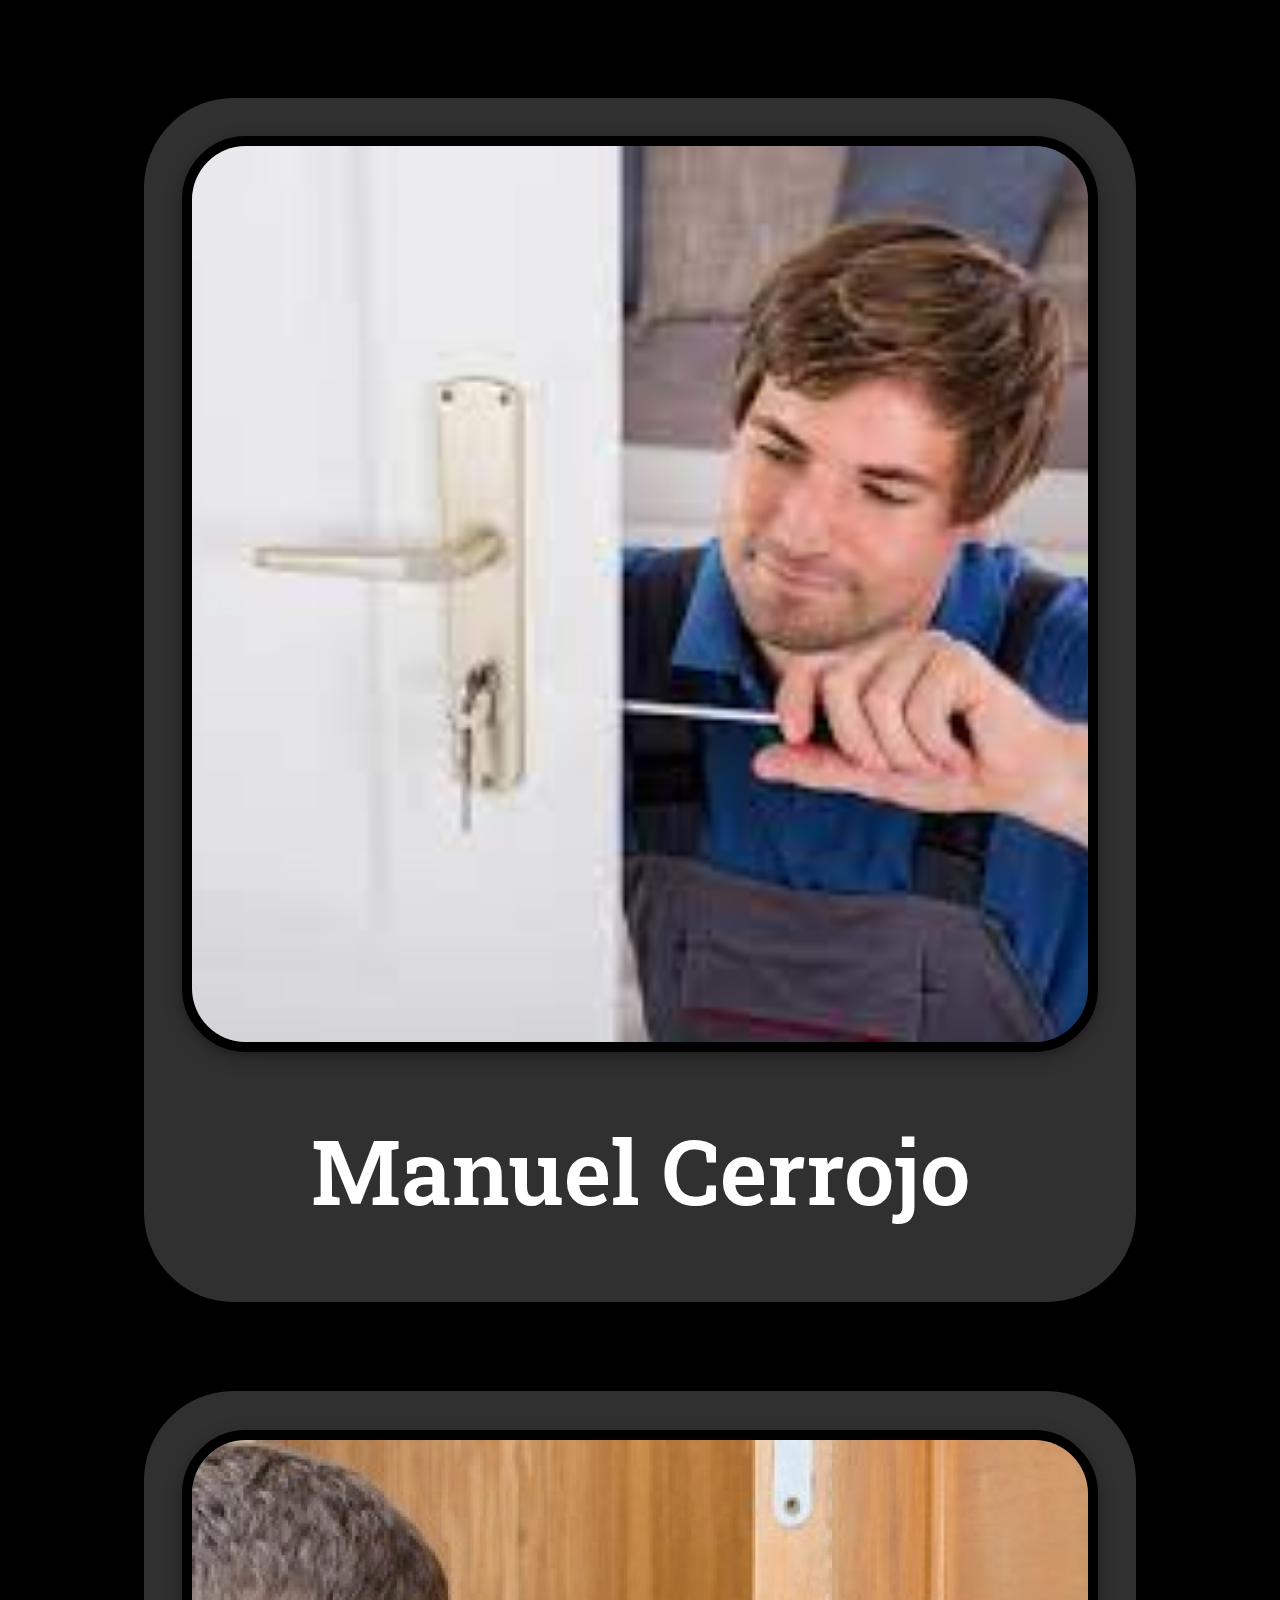
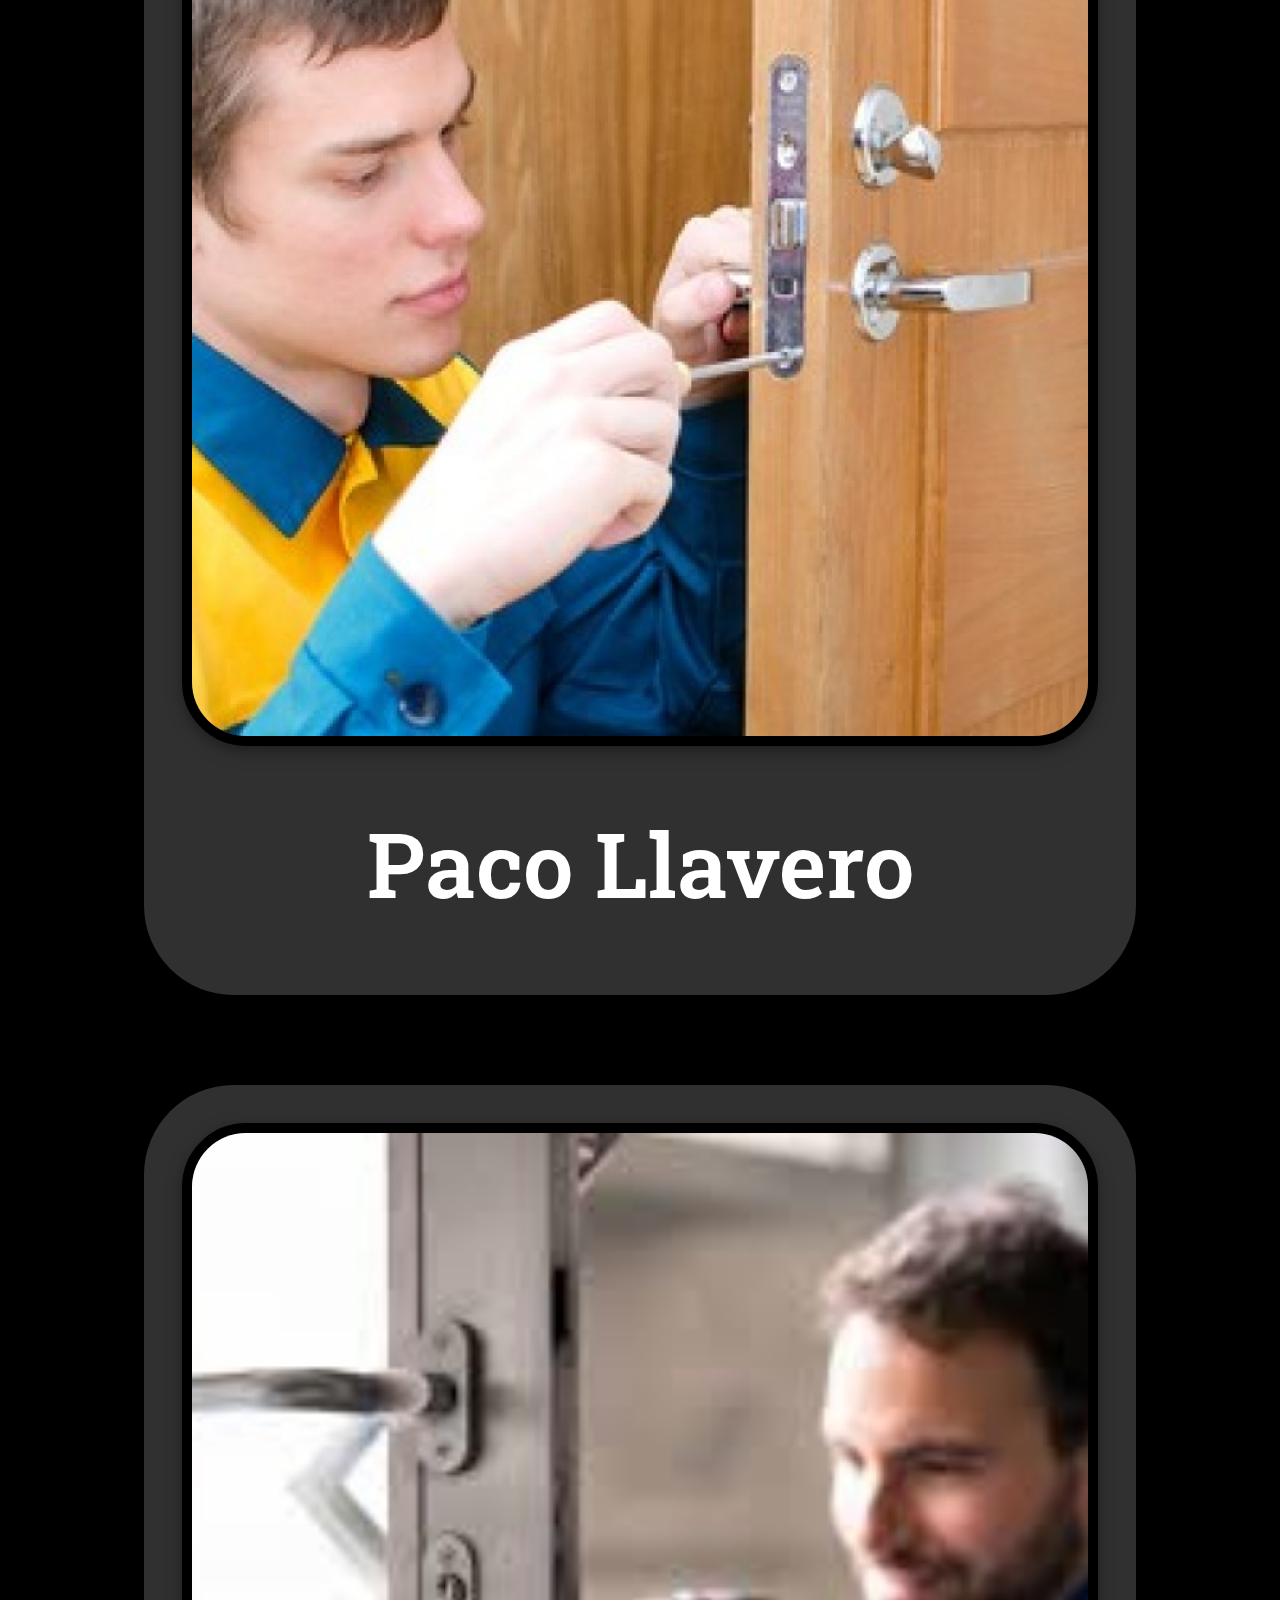
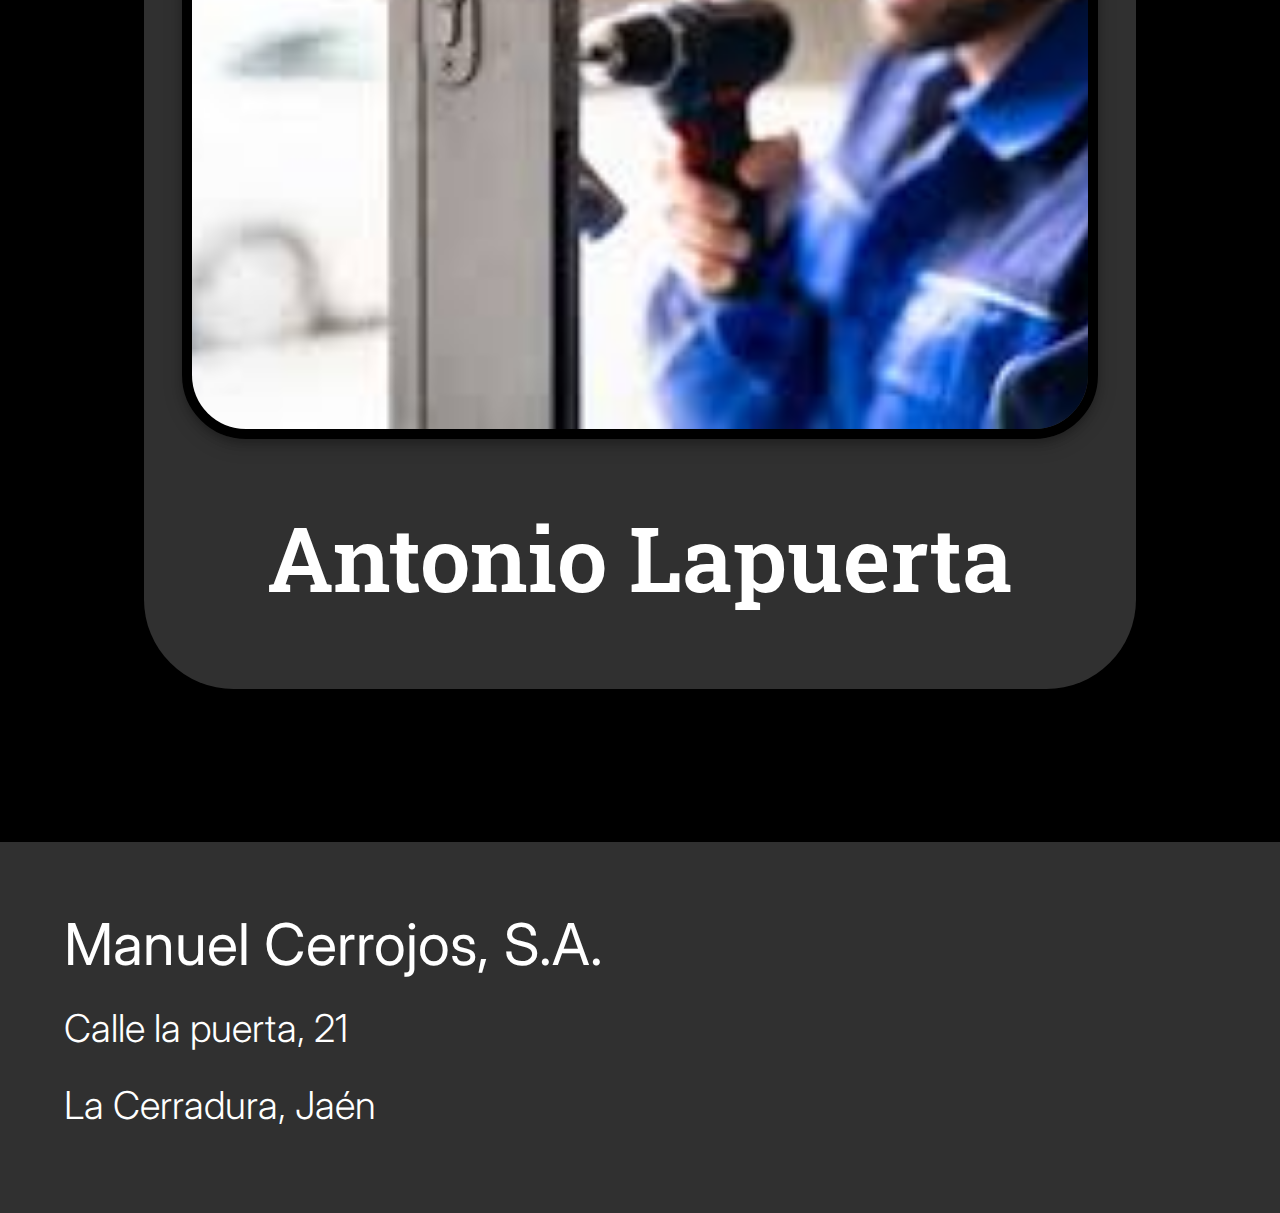
==== commit 6a1d6f2f: "emojis unicode + about team articles" ====
--- a/about.html
+++ b/about.html
@@ -21,7 +21,7 @@
     </header>
 
     <main class="intro_apartado">
-        <h2>Abriendo puertas desde 1993</h2>
+        <h2>Abriendo puertas desde 1993 &#128273;</h2>
         <p class="highlighted">Más de 15 años de experiencia en el sector de la cerrajería en Valencia y la formación constante avalan el trabajo de todo el equipo humano de Vicente Camarasa. Generamos confianza.</p>
         <figure>
             <img src="./assets/img/pexels-1.jpg" alt="Cerrajero en acción">
@@ -32,17 +32,17 @@
     </main>
 
     <section id="team">
-        <h2>Nuestro cerrajeros de confianza</h3>
+        <h2>Nuestros cerrajeros de confianza &#10024; </h3>
         <article>
-            <img src="./assets/img/cerrajero_1.jpg" alt="Foto de Manuel">
+            <img class="border_shadow" src="./assets/img/cerrajero_1.jpg" alt="Foto de Manuel">
             <h3>Manuel Cerrojo</h3>
         </article>
         <article>
-            <img src="./assets/img/cerrajero_2.jpg" alt="Foto de Paco">
+            <img class="border_shadow" src="./assets/img/cerrajero_2.jpg" alt="Foto de Paco">
             <h3>Paco Llavero</h3>
         </article>
         <article>
-            <img src="./assets/img/cerrajero_3.jpg" alt="Foto de Antonio">
+            <img class="border_shadow" src="./assets/img/cerrajero_3.jpg" alt="Foto de Antonio">
             <h3>Antonio Lapuerta</h3>
         </article>
     </section>
--- a/style.css
+++ b/style.css
@@ -199,18 +199,34 @@
     padding: 5vw 20vw;
 }
 
+/* ---------- crear clase con el estilo de las tarjetas de servicio del apartado work ---------- */
+
+section#team > article {
+    background-color: #303030;
+    padding: 3vw;
+    margin-bottom: 7vw;
+    border-radius: 7vw;
+    display: flex;
+    flex-direction: column;
+    align-items: center;
+}
+
 section#team > article > img {
     height: 70vw;
 }
 
 section#team > h2 {
     color: white;
+    padding-bottom: 10vw;
 }
 
 section#team > article > h3 {
     color: white;
-}
-
+    padding: 3vw;
+}
+main.intro_apartado > p.highlighted {
+    color: var(--yellow);
+ }
 
 
 /* ---------- FOOTER ---------- */
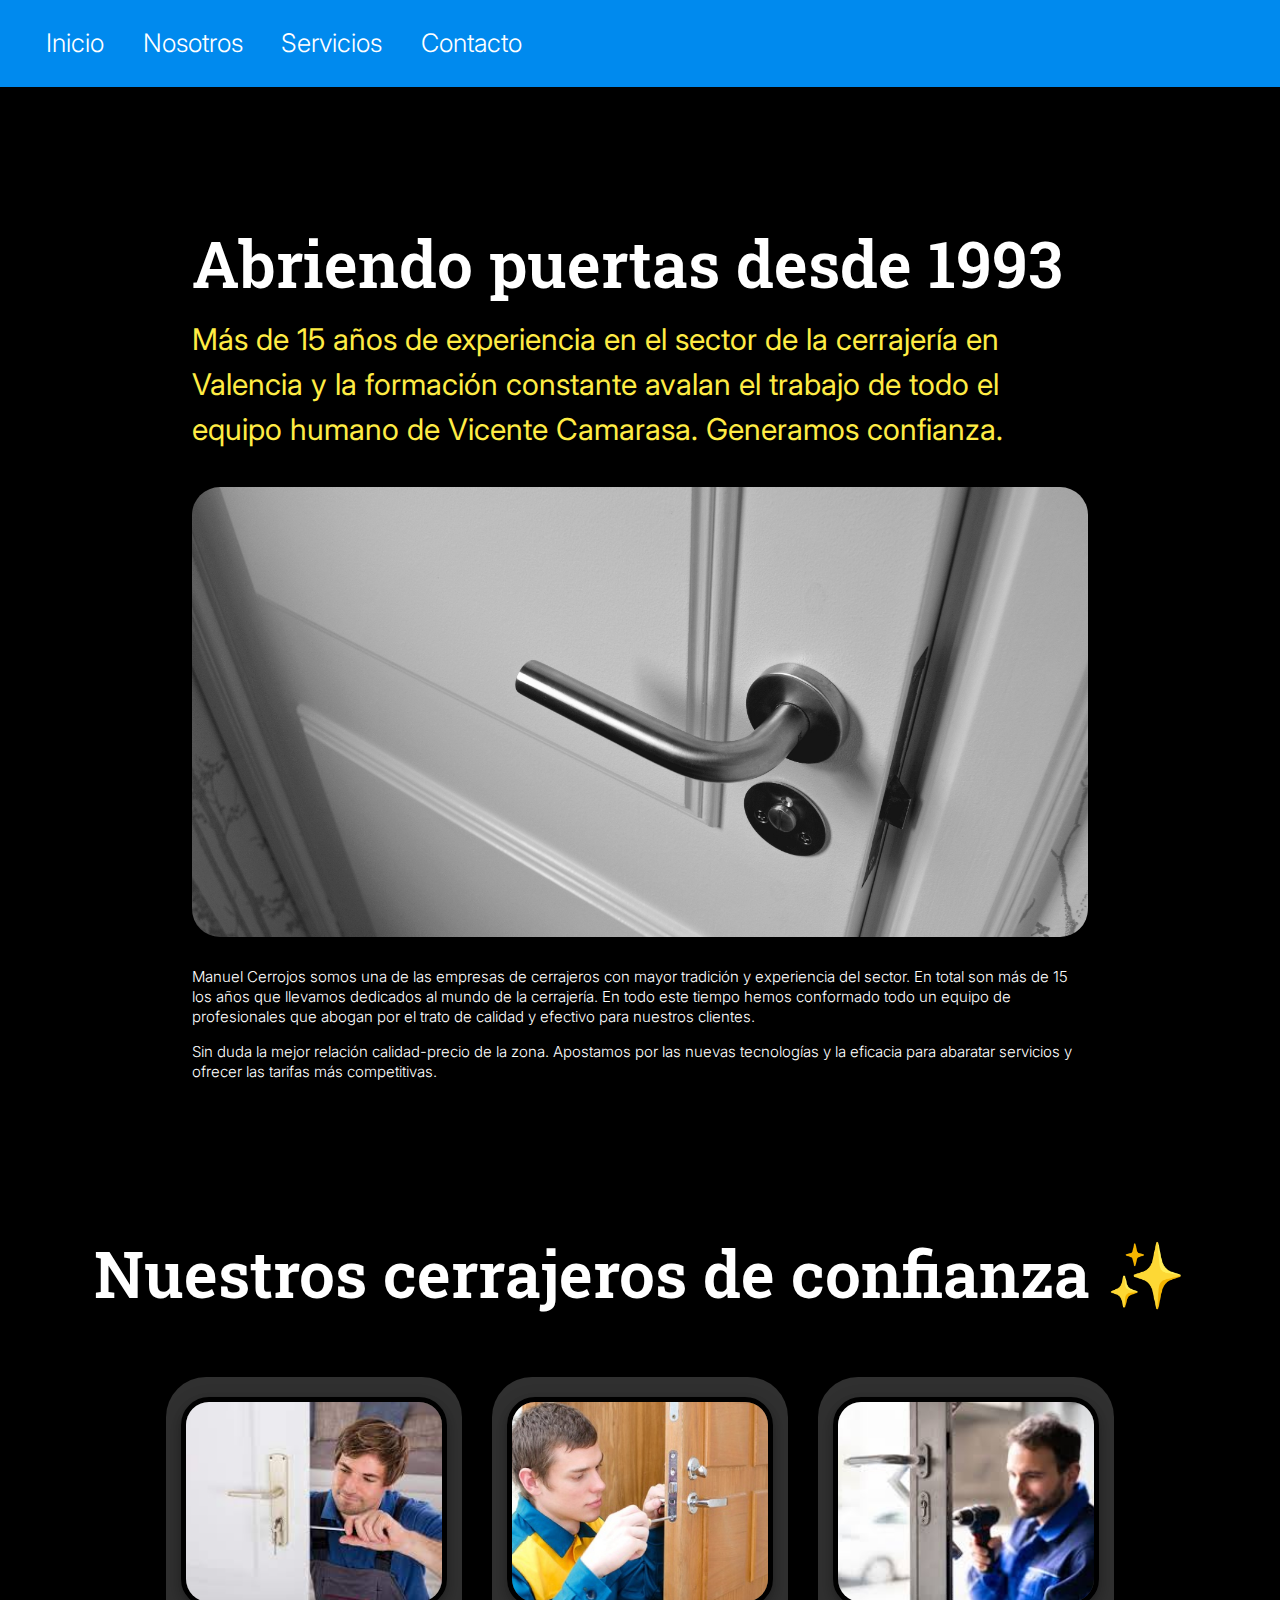
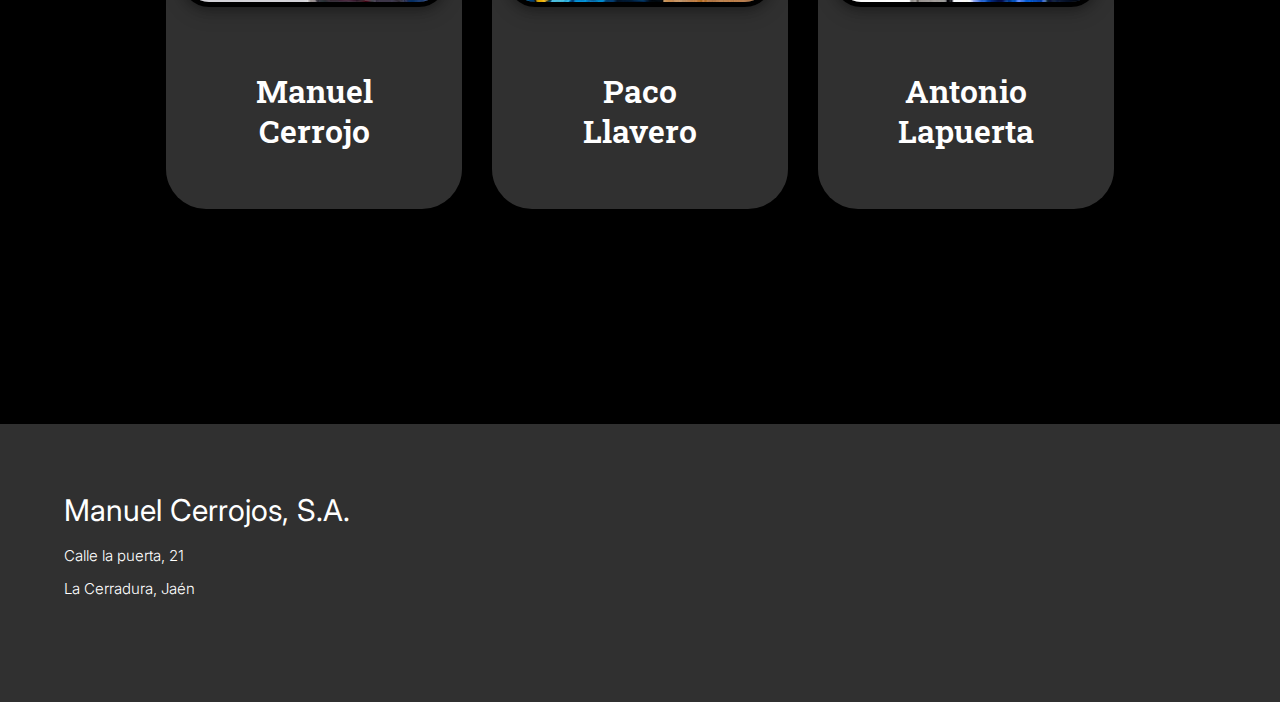
==== commit d168180a: "media queries" ====
--- a/about.html
+++ b/about.html
@@ -21,12 +21,9 @@
     </header>
 
     <main class="intro_apartado">
-        <h2>Abriendo puertas desde 1993 &#128273;</h2>
+        <h2>Abriendo puertas desde 1993</h2>
         <p class="highlighted">Más de 15 años de experiencia en el sector de la cerrajería en Valencia y la formación constante avalan el trabajo de todo el equipo humano de Vicente Camarasa. Generamos confianza.</p>
-        <figure>
-            <img src="./assets/img/pexels-1.jpg" alt="Cerrajero en acción">
-            <figcaption>Manuel Cerrojos en acción</figcaption>
-        </figure>
+        <img class="img_about" src="./assets/img/pexels-key-4.jpg" alt="Cerrajero en acción">
         <p>Manuel Cerrojos somos una de las empresas de cerrajeros con mayor tradición y experiencia del sector. En total son más de 15 los años que llevamos dedicados al mundo de la cerrajería. En todo este tiempo hemos conformado todo un equipo de profesionales que abogan por el trato de calidad y efectivo para nuestros clientes.</p>
         <p>Sin duda la mejor relación calidad-precio de la zona. Apostamos por las nuevas tecnologías y la eficacia para abaratar servicios y ofrecer las tarifas más competitivas.</p>
     </main>
--- a/style.css
+++ b/style.css
@@ -81,11 +81,12 @@
     box-shadow: 0 4px 8px 0 rgba(0, 0, 0, 0.2), 0 6px 20px 0 rgba(0, 0, 0, 0.19);
 }
 
+
 /* ---------- NAV ---------- */
 
 header {
     background-color: var(--blue);
-    padding: 20px;
+    padding: 3vw;
     position: sticky;
     top: 0;
     border-bottom: 0.8vw solid black;
@@ -99,13 +100,13 @@
     display: flex;
     flex-direction: row;
     justify-content: space-between;
-}
+    }
 
 nav > ul > li {
     list-style: none;
     font-family: 'Inter', sans-serif;
     font-weight: 300;
-    padding-right: 15px;
+    padding-right: 5vw;
     font-size: 4vw;
     line-height: 6vw;
 }
@@ -189,7 +190,6 @@
 
 
 /* ---------- ABOUT ||TEAM ---------- */
-/* ---------- este estilo se puede crear como clase, lo estamos utilizando en main#services pero con distitna ID, se puede crear una clase de flex_column_center ---------- */
 
 section#team {
     display: flex;
@@ -198,8 +198,6 @@
     align-items: center;
     padding: 5vw 20vw;
 }
-
-/* ---------- crear clase con el estilo de las tarjetas de servicio del apartado work ---------- */
 
 section#team > article {
     background-color: #303030;
@@ -209,6 +207,7 @@
     display: flex;
     flex-direction: column;
     align-items: center;
+    justify-content: center;
 }
 
 section#team > article > img {
@@ -227,6 +226,25 @@
 main.intro_apartado > p.highlighted {
     color: var(--yellow);
  }
+
+
+/* ---------- FORM ---------- */
+form {
+    color: white;
+    display: flex;
+    flex-direction: column;
+    padding: 0vw 15vw 0vw;
+}
+
+form > label, input, select, textarea {
+    font-family: 'Inter', sans-serif;
+    padding-bottom: 1vw;
+}
+
+form > input, select, textarea {
+    margin-bottom: 10vw;
+}
+
 
 
 /* ---------- FOOTER ---------- */
@@ -258,3 +276,185 @@
 
 
 
+
+
+/* ---------- MEDIA QUERIES, mobile first => responsive ---------- */
+
+
+@media only screen and (min-width: 768px) {
+    /* -- Nav -- */
+    nav > ul {
+        display: flex;
+        flex-direction: row;
+        justify-content: flex-start;
+    }
+    nav > ul > li {
+        font-size: 2vw;
+        padding-right: 0;
+        padding-left: 3vw;
+    }
+    header {
+        width: 100vw;
+        padding: 5px 8px;
+    }
+
+    /* -- Form -- */
+
+    form {
+        color: white;
+        display: flex;
+        flex-direction: row;
+        flex-wrap: wrap;
+        padding: 0vw 15vw 20vw;
+    }
+    
+    form > label, input, select, textarea {
+        font-family: 'Inter', sans-serif;
+        padding-bottom: 1vw;
+        max-width: 20%;
+    }
+    
+    form > input, select, textarea {
+        margin-bottom: 10px;
+    }
+
+    form > textarea {
+        width: 100%;
+        max-width: 100vw;
+    };
+}
+
+@media only screen and (min-width: 1024px) {
+    /* -- Font styles -- */
+    h1, h2, h3, p {
+        padding-bottom: 15px;
+    }
+
+    h2 {
+        font-family: 'Roboto Slab', serif;
+        font-weight: 600;
+        font-size: 5vw;
+        line-height: 6vw;
+    }
+    
+    h3 {
+        font-family: 'Roboto Slab', serif;
+        font-weight: 600;
+        font-size: 30px;
+        line-height: 40px;
+    }
+    
+    p.highlighted {
+        font-family: 'Inter', sans-serif;
+        font-weight: 400;
+        font-size: 30px;
+        line-height: 45px;
+    }
+    
+    p {
+        font-family: 'Inter', sans-serif;
+        font-weight: 300;
+        font-size: 15px;
+        line-height: 20px;
+    }
+
+    /* -- Nav -- */
+    header {
+        position: relative;
+        width: 100vw;
+        padding: 5px 8px;
+    }
+
+    /* -- General -- */
+    img {
+        width: 100%;
+        height: 200px;
+        object-fit: cover;
+        margin-bottom: 2vw;
+        border-radius: 28px;
+    }
+
+    img.img_about {
+        height: 50vh;
+        margin-top: 20px;
+        margin-bottom: 30px;
+    }
+
+    #title_index > h1 {
+        padding-bottom: 60px;
+    }
+
+    /* -- Servicios: column => wrap -- */
+    main#services {
+        flex-direction: row;
+        flex-wrap: wrap;
+        justify-content: center;
+        align-items: stretch;
+        padding: 0;
+        margin-bottom: 200px;
+        
+    }
+
+    main#services > section {
+        width: 20%;
+        height: auto;
+        padding: 20px;
+        margin: 15px;
+        border-radius: 30px;
+        display: flex;
+        flex-direction: column;
+        align-content: center;
+        align-items: center;
+    }
+
+    main#services > section > p, h3 {
+        padding-left: 0vw;
+        padding-right: 0vw;
+    }
+
+    img.border_shadow {
+        border: 5px solid black;
+    }
+
+    /* -- Team: column => wrap -- */
+    section#team {
+        flex-direction: row;
+        flex-wrap: wrap;
+        justify-content: center;
+        align-items: stretch;
+        padding: 0vw;
+        margin: 0;
+        margin-bottom: 200px;
+    }
+
+    section#team > h2 {
+        padding-bottom: 50px;
+        padding-top: 100px;
+    }
+
+
+    section#team > article {
+        width: 20%;
+        height: auto;
+        padding: 20px;
+        margin: 15px;
+        border-radius: 40px;
+        flex-direction: column;
+        align-content: center;  
+        align-items: center; 
+    }
+
+    section#team > article > img {
+        width: 100%;
+        height: 200px;
+    }
+
+    section#team > article > h3 {
+        text-align: center;
+        font-size: 32px;
+    }
+
+
+
+  
+}